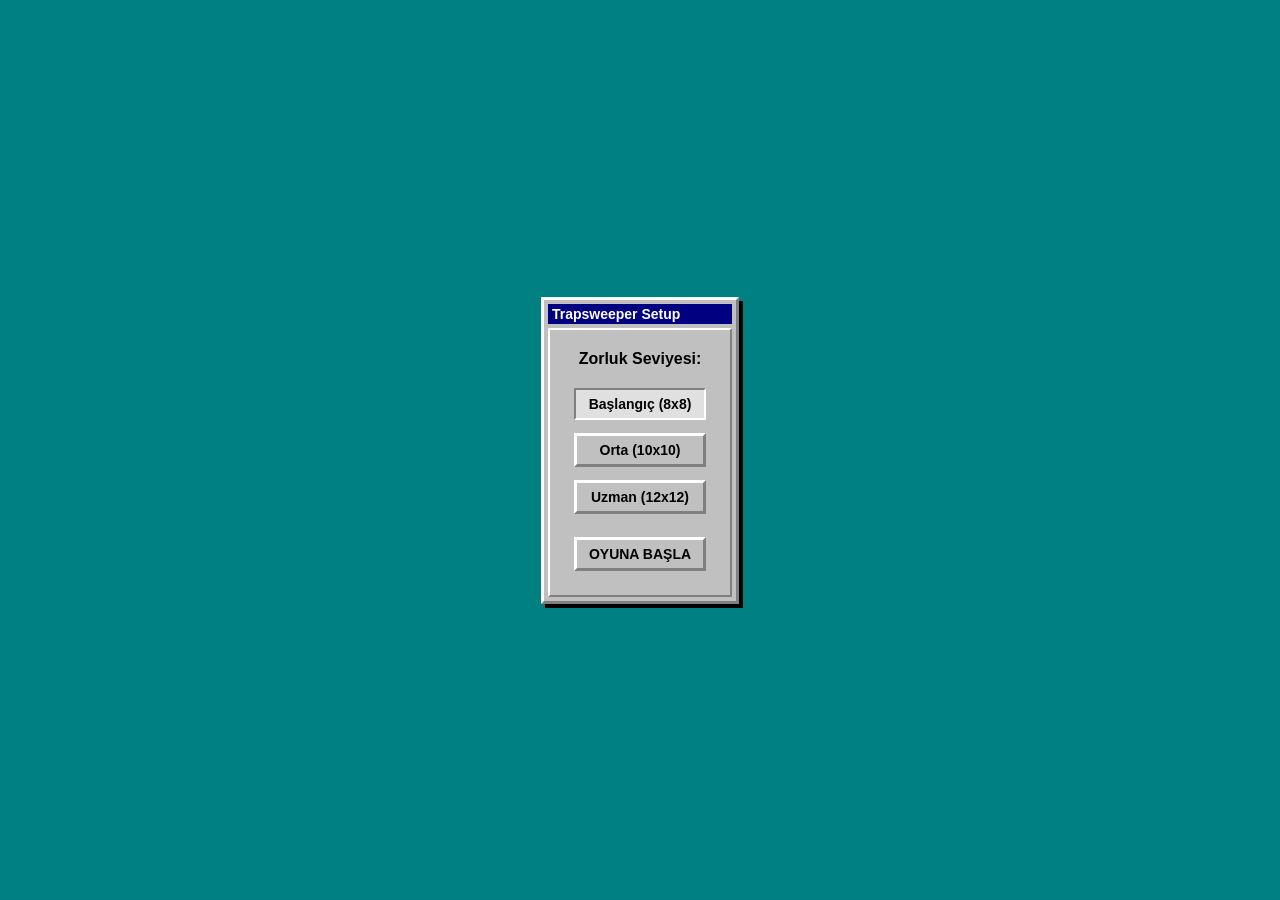
==== index.html @ 3a9c9535 "Update index.html" ====
<!DOCTYPE html>
<html lang="tr">
<head>
    <meta charset="UTF-8">
    <meta name="viewport" content="width=device-width, initial-scale=1.0, maximum-scale=1.0, user-scalable=no">
    <title>Win95 TrapSweeper: Final Balance</title>
    <style>
        :root {
            --win-gray: #c0c0c0;
            --win-dark: #808080;
            --win-darker: #404040;
            --win-light: #ffffff;
            --desktop-bg: #008080;
            --cell-size: 30px; 
        }

        * {
            box-sizing: border-box;
            user-select: none;
            -webkit-user-select: none;
            touch-action: manipulation;
        }

        body {
            margin: 0;
            padding: 0;
            background-color: var(--desktop-bg);
            height: 100vh;
            width: 100vw;
            display: flex;
            flex-direction: column;
            align-items: center;
            justify-content: center;
            overflow: hidden;
            font-family: 'Tahoma', sans-serif;
        }

        /* Sarsıntı Animasyonu */
        @keyframes shake-hard {
            0% { transform: translate(0, 0) rotate(0deg); }
            10% { transform: translate(-10px, -10px) rotate(-2deg); }
            20% { transform: translate(10px, 10px) rotate(2deg); }
            30% { transform: translate(-10px, 10px) rotate(0deg); }
            40% { transform: translate(10px, -10px) rotate(1deg); }
            50% { transform: translate(-5px, 5px) rotate(-1deg); }
            60% { transform: translate(5px, -5px) rotate(0deg); }
            70% { transform: translate(-2px, 2px) rotate(0deg); }
            80% { transform: translate(2px, -2px) rotate(0deg); }
            100% { transform: translate(0, 0) rotate(0deg); }
        }

        .shake-screen {
            animation: shake-hard 0.6s cubic-bezier(.36,.07,.19,.97) both;
            border: 5px solid red;
        }

        /* 3D Kenarlık Yardımcıları */
        .bevel-up {
            border-top: 3px solid var(--win-light);
            border-left: 3px solid var(--win-light);
            border-right: 3px solid var(--win-dark);
            border-bottom: 3px solid var(--win-dark);
            background-color: var(--win-gray);
        }

        .bevel-down {
            border-top: 2px solid var(--win-dark);
            border-left: 2px solid var(--win-dark);
            border-right: 2px solid var(--win-light);
            border-bottom: 2px solid var(--win-light);
            background-color: var(--win-gray);
        }

        .window-frame {
            display: flex;
            flex-direction: column;
            padding: 6px;
            background-color: var(--win-gray);
            box-shadow: 4px 4px 10px rgba(0,0,0,0.5);
            transition: filter 0.1s;
        }

        .header-panel {
            margin-bottom: 6px;
            padding: 6px;
            display: flex;
            justify-content: space-between;
            align-items: center;
        }

        .digital-display {
            background: #000;
            color: #ff0000;
            font-family: 'Courier New', monospace;
            font-size: 1.8rem;
            font-weight: bold;
            line-height: 1;
            padding: 2px 4px;
            border-top: 2px solid var(--win-dark);
            border-left: 2px solid var(--win-dark);
            border-right: 2px solid var(--win-light);
            border-bottom: 2px solid var(--win-light);
            min-width: 60px;
            text-align: center;
        }

        .face-btn {
            width: 42px;
            height: 42px;
            font-size: 26px;
            display: flex;
            align-items: center;
            justify-content: center;
            cursor: pointer;
            margin: 0 10px;
        }
        .face-btn:active {
            border-top: 2px solid var(--win-dark);
            border-left: 2px solid var(--win-dark);
            border-right: 2px solid var(--win-light);
            border-bottom: 2px solid var(--win-light);
        }

        .game-border {
            border-top: 4px solid var(--win-dark);
            border-left: 4px solid var(--win-dark);
            border-right: 4px solid var(--win-light);
            border-bottom: 4px solid var(--win-light);
        }

        #game-grid {
            display: grid;
            background-color: var(--win-dark);
        }

        .cell {
            width: var(--cell-size);
            height: var(--cell-size);
            background-color: var(--win-gray);
            font-weight: 900;
            display: flex;
            align-items: center;
            justify-content: center;
            cursor: pointer;
            border-top: 3px solid var(--win-light);
            border-left: 3px solid var(--win-light);
            border-right: 3px solid var(--win-dark);
            border-bottom: 3px solid var(--win-dark);
        }

        .cell.revealed, .cell:active:not(.revealed) {
            border: 1px solid #7b7b7b;
            border-top: none; 
            border-left: none;
            background-color: var(--win-gray);
        }
        
        .val-1 { color: #0000ff; }
        .val-2 { color: #008000; }
        .val-3 { color: #ff0000; }
        .val-4 { color: #000080; }
        .val-5 { color: #800000; }
        .val-6 { color: #008080; }
        .val-7 { color: #000000; }
        .val-8 { color: #808080; }

        .cell.has-mine-p1 { background-color: #ffffff; }
        .cell.has-mine-p1::after { content: "💣"; font-size: 70%; }
        .cell.flagged::after { content: "🚩"; color: red; font-size: 70%; }
        .cell.exploded { background-color: red !important; border: 1px solid #7b7b7b; }
        .cell.exploded::after { content: "💣"; font-size: 80%; color: black; }
        .cell.mine-reveal { background-color: var(--win-gray); border: 1px solid #7b7b7b; }
        .cell.mine-reveal::after { content: "💣"; font-size: 80%; color: black; }
        .cell.false-flag::after { content: "❌"; font-size: 80%; color: red; }

        .screen { display: none; width: 100%; height: 100%; flex-direction: column; align-items: center; justify-content: center; }
        .screen.active { display: flex; }

        .win-btn {
            font-family: 'Tahoma', sans-serif;
            font-weight: bold;
            font-size: 14px;
            color: #000;
            padding: 6px 12px;
            margin: 4px;
            cursor: pointer;
            min-width: 100px;
        }
        .win-btn:active, .win-btn.selected {
            border-top: 2px solid var(--win-dark);
            border-left: 2px solid var(--win-dark);
            border-right: 2px solid var(--win-light);
            border-bottom: 2px solid var(--win-light);
            background: #e0e0e0;
        }

        .dialog-box {
            background: var(--win-gray);
            padding: 4px;
            box-shadow: 4px 4px 0 #000;
        }
        .dialog-inner {
            border: 2px solid var(--win-light);
            border-right-color: var(--win-dark);
            border-bottom-color: var(--win-dark);
            padding: 20px;
            text-align: center;
        }

        .control-bar {
            margin-top: 8px;
            padding: 4px;
            display: flex;
            gap: 10px;
            width: 100%;
            justify-content: center;
        }
        
        #game-title {
            background: #000080;
            color: white;
            font-weight: bold;
            padding: 2px 4px;
            margin-bottom: 4px;
            font-size: 14px;
            display: flex;
            justify-content: space-between;
            align-items: center;
        }

        #mute-btn {
            background: none;
            border: none;
            color: white;
            cursor: pointer;
            font-size: 14px;
            font-family: inherit;
        }

    </style>
</head>
<body>

    <script>
        const SoundManager = {
            ctx: null,
            muted: false,
            init: function() {
                if (!this.ctx) {
                    this.ctx = new (window.AudioContext || window.webkitAudioContext)();
                }
                if (this.ctx.state === 'suspended') {
                    this.ctx.resume();
                }
            },
            toggleMute: function() {
                this.muted = !this.muted;
                return this.muted;
            },
            playTone: function(freq, type, duration, vol = 0.1) {
                if (this.muted || !this.ctx) return;
                const osc = this.ctx.createOscillator();
                const gain = this.ctx.createGain();
                osc.type = type;
                osc.frequency.setValueAtTime(freq, this.ctx.currentTime);
                gain.gain.setValueAtTime(vol, this.ctx.currentTime);
                gain.gain.exponentialRampToValueAtTime(0.01, this.ctx.currentTime + duration);
                osc.connect(gain);
                gain.connect(this.ctx.destination);
                osc.start();
                osc.stop(this.ctx.currentTime + duration);
            },
            playNoise: function(duration, vol = 0.5) {
                if (this.muted || !this.ctx) return;
                const bufferSize = this.ctx.sampleRate * duration;
                const buffer = this.ctx.createBuffer(1, bufferSize, this.ctx.sampleRate);
                const data = buffer.getChannelData(0);
                for (let i = 0; i < bufferSize; i++) {
                    data[i] = Math.random() * 2 - 1;
                }
                const noise = this.ctx.createBufferSource();
                noise.buffer = buffer;
                const gain = this.ctx.createGain();
                gain.gain.setValueAtTime(vol, this.ctx.currentTime);
                gain.gain.exponentialRampToValueAtTime(0.01, this.ctx.currentTime + duration);
                const filter = this.ctx.createBiquadFilter();
                filter.type = "lowpass";
                filter.frequency.value = 800;
                noise.connect(filter);
                filter.connect(gain);
                gain.connect(this.ctx.destination);
                noise.start();
            },
            sfxClick: function() { this.playTone(800, 'square', 0.05, 0.05); },
            sfxDig: function() { this.playTone(300, 'triangle', 0.1, 0.1); },
            sfxFlag: function() { this.playTone(150, 'square', 0.1, 0.1); },
            sfxSetMine: function() { this.playTone(100, 'sawtooth', 0.1, 0.1); },
            sfxExplode: function() { this.playNoise(0.8, 0.8); },
            sfxWin: function() {
                if(this.muted) return;
                const now = this.ctx.currentTime;
                [523.25, 659.25, 783.99, 1046.50].forEach((freq, i) => {
                    const osc = this.ctx.createOscillator();
                    const gain = this.ctx.createGain();
                    osc.type = 'square';
                    osc.frequency.value = freq;
                    gain.gain.value = 0.1;
                    gain.gain.exponentialRampToValueAtTime(0.01, now + i*0.15 + 0.3);
                    osc.connect(gain);
                    gain.connect(this.ctx.destination);
                    osc.start(now + i*0.15);
                    osc.stop(now + i*0.15 + 0.3);
                });
            }
        };
    </script>

    <div id="screen-setup" class="screen active">
        <div class="window-frame bevel-up dialog-box">
            <div id="game-title">Trapsweeper Setup</div>
            <div class="dialog-inner">
                <p style="margin-top:0; font-weight:bold;">Zorluk Seviyesi:</p>
                <div style="display:flex; flex-direction:column; gap:5px; margin-bottom:15px;">
                    <button class="win-btn bevel-up selected" onclick="selectSize(8)">Başlangıç (8x8)</button>
                    <button class="win-btn bevel-up" onclick="selectSize(10)">Orta (10x10)</button>
                    <button class="win-btn bevel-up" onclick="selectSize(12)">Uzman (12x12)</button>
                </div>
                <button class="win-btn bevel-up" style="font-weight:900;" onclick="startGame()">OYUNA BAŞLA</button>
            </div>
        </div>
    </div>

    <div id="screen-game" class="screen">
        <div class="window-frame bevel-up" style="padding-bottom: 2px; margin-bottom: 0;">
             <div id="game-title" style="margin-bottom: 0;">
                 <div style="display:flex; gap:10px;">
                     <span id="player-label">Minesweeper</span>
                     <button id="mute-btn" onclick="toggleAudio()">🔊</button>
                 </div>
                 <span>X</span>
             </div>
        </div>

        <div class="window-frame bevel-up" id="main-window">
            <div class="header-panel bevel-down">
                <div class="digital-display" id="mine-display">000</div>
                <div class="face-btn bevel-up" id="face-btn" onclick="resetGame()">🙂</div>
                <div class="digital-display" id="timer-display">000</div>
            </div>
            <div class="game-border">
                <div id="game-grid"></div>
            </div>
        </div>

        <div id="p1-controls" class="control-bar window-frame bevel-up" style="margin-top:10px;">
            <div style="text-align:center;">
                <div style="font-size:12px; margin-bottom:4px;">Mayınları Yerleştir: <span id="max-lbl"></span></div>
                <button class="win-btn bevel-up" onclick="finishSetting()">HAZIR >></button>
            </div>
        </div>

        <div id="p2-controls" class="control-bar window-frame bevel-up" style="margin-top:10px; display:none;">
            <button id="btn-dig" class="win-btn bevel-up selected" onclick="setMode('dig')" style="flex:1;">⛏️ KAZ</button>
            <button id="btn-flag" class="win-btn bevel-up" onclick="setMode('flag')" style="flex:1;">🚩 BAYRAK</button>
        </div>
    </div>

    <div id="screen-handover" class="screen">
        <div class="window-frame bevel-up dialog-box">
            <div id="game-title">Sıra Geçişi</div>
            <div class="dialog-inner">
                <h2 style="margin:0;">LÜTFEN BEKLEYİN</h2>
                <hr style="border:1px inset #fff; margin:15px 0;">
                <p>Cihazı 2. Oyuncuya Verin</p>
                <button class="win-btn bevel-up" style="margin-top:15px;" onclick="startSolving()">BEN HAZIRIM</button>
            </div>
        </div>
    </div>

    <script>
        // --- Değişkenler ---
        let gridSize = 8;
        let totalCells = 64;
        let maxMines = 0;
        let mines = [];
        let gridState = []; // 0:kapalı, 1:açık, 2:bayrak
        let gameActive = false;
        let isSettingPhase = true;
        let currentMode = 'dig';
        let revealedCount = 0;
        let timer = 0;
        let timerInterval;
        let isFirstClick = false; 

        // --- Ses Kontrol ---
        function toggleAudio() {
            const isMuted = SoundManager.toggleMute();
            document.getElementById('mute-btn').innerText = isMuted ? "🔇" : "🔊";
        }

        // --- Boyut Hesaplama ---
        function resizeGrid() {
            if (document.getElementById('screen-game').style.display !== 'flex') return;
            const headerHeight = 160; 
            const availableH = window.innerHeight - headerHeight;
            const availableW = window.innerWidth - 30; 
            let size = Math.min(availableH, availableW) / gridSize;
            size = Math.floor(size); 
            document.documentElement.style.setProperty('--cell-size', `${size}px`);
            const fontSize = Math.max(12, size * 0.6); 
            const cells = document.querySelectorAll('.cell');
            cells.forEach(c => c.style.fontSize = `${fontSize}px`);
        }

        window.addEventListener('resize', resizeGrid);

        // --- Ayarlar ---
        function selectSize(n) {
            SoundManager.init();
            SoundManager.sfxClick();
            gridSize = n;
            totalCells = n * n;
            document.querySelectorAll('#screen-setup .win-btn').forEach(b => b.classList.remove('selected'));
            event.target.classList.add('selected');
        }

        // --- Faz 1: Başlat ---
        function startGame() {
            SoundManager.init();
            SoundManager.sfxClick();
            isSettingPhase = true;
            mines = [];
            maxMines = Math.floor(totalCells * 0.20);
            
            switchScreen('screen-game');
            document.getElementById('player-label').innerText = "Oyuncu 1: Tuzak Kurma";
            document.getElementById('p1-controls').style.display = 'flex';
            document.getElementById('p2-controls').style.display = 'none';
            document.getElementById('face-btn').innerText = "🙂";
            document.getElementById('max-lbl').innerText = maxMines;
            document.body.classList.remove('shake-screen');

            updateCounter();
            createGrid(handleP1Click);
            resizeGrid(); 
        }

        function createGrid(clickHandler) {
            const grid = document.getElementById('game-grid');
            grid.innerHTML = '';
            grid.style.gridTemplateColumns = `repeat(${gridSize}, 1fr)`;
            
            for (let i = 0; i < totalCells; i++) {
                const cell = document.createElement('div');
                cell.classList.add('cell');
                cell.dataset.index = i;

                if (isSettingPhase && mines.includes(i)) {
                    cell.classList.add('has-mine-p1');
                }

                addMouseEffects(cell);
                cell.onclick = () => clickHandler(i, cell);
                cell.oncontextmenu = (e) => {
                    e.preventDefault();
                    if(!isSettingPhase) handleRightClick(i, cell);
                };
                grid.appendChild(cell);
            }
            resizeGrid();
        }

        function addMouseEffects(cell) {
            const setO = () => { if(gameActive && !isSettingPhase) document.getElementById('face-btn').innerText = "😮"; };
            const setSmile = () => { if(gameActive && !isSettingPhase) document.getElementById('face-btn').innerText = "🙂"; };
            cell.addEventListener('mousedown', setO);
            cell.addEventListener('touchstart', setO, {passive: true});
            cell.addEventListener('mouseup', setSmile);
            cell.addEventListener('touchend', setSmile);
        }

        // --- P1 Mantığı ---
        function handleP1Click(index, cell) {
            const idx = mines.indexOf(index);
            if (idx > -1) {
                mines.splice(idx, 1);
                cell.classList.remove('has-mine-p1');
                SoundManager.sfxClick();
            } else {
                if (mines.length < maxMines) {
                    mines.push(index);
                    cell.classList.add('has-mine-p1');
                    SoundManager.sfxSetMine();
                }
            }
            updateCounter();
        }

        function finishSetting() {
            SoundManager.sfxClick();
            if (mines.length < 3) {
                alert("En az 3 mayın koymalısın!");
                return;
            }
            switchScreen('screen-handover');
        }

        // --- Faz 2: Çözme Başlangıcı ---
        function startSolving() {
            SoundManager.sfxClick();
            isSettingPhase = false;
            gameActive = true;
            gridState = new Array(totalCells).fill(0);
            revealedCount = 0;
            currentMode = 'dig';
            isFirstClick = true; // İLK TIKLAMA HAKKI
            document.body.classList.remove('shake-screen');

            timer = 0;
            clearInterval(timerInterval);
            timerInterval = setInterval(() => {
                timer++;
                if(timer<999) document.getElementById('timer-display').innerText = timer.toString().padStart(3,'0');
            }, 1000);

            switchScreen('screen-game');
            document.getElementById('player-label').innerText = "Oyuncu 2: Çözücü";
            document.getElementById('p1-controls').style.display = 'none';
            document.getElementById('p2-controls').style.display = 'flex';
            document.getElementById('face-btn').innerText = "🙂";

            updateCounter();
            createGrid(handleP2Click);
        }

        // --- P2 Mantığı ---
        function handleP2Click(index, cell) {
            if (!gameActive || gridState[index] === 1) return;

            if (currentMode === 'flag') {
                toggleFlag(index, cell);
            } else {
                if (gridState[index] === 2) return; 
                
                // --- İLK TIKLAMA GÜVENLİĞİ VE AÇILIŞ GARANTİSİ ---
                if (isFirstClick) {
                    ensureSafeStart(index);
                    isFirstClick = false;
                }

                if (mines.includes(index)) {
                    gameOver(false, index);
                } else {
                    SoundManager.sfxDig();
                    reveal(index);
                }
            }
        }

        // DENGELİ GÜVENLİ BAŞLANGIÇ:
        // Sadece Tıklanan hücreyi + (Yukarı, Aşağı, Sağ, Sol) hücrelerini temizler.
        // Çaprazları (Köşeleri) TEMİZLEMEZ.
        // Bu sayede yaklaşık 5 karelik güvenli alan oluşur (9 değil).
        function ensureSafeStart(startIndex) {
            const r = Math.floor(startIndex / gridSize);
            const c = startIndex % gridSize;
            
            // Güvenli bölgeye kendisi ve sadece dikey/yatay komşuları ekle (Artı şekli)
            let safeZone = [startIndex];
            const directions = [
                {dr: -1, dc: 0}, {dr: 1, dc: 0}, 
                {dr: 0, dc: -1}, {dr: 0, dc: 1}
            ];

            directions.forEach(d => {
                const nr = r + d.dr;
                const nc = c + d.dc;
                if(nr >= 0 && nr < gridSize && nc >= 0 && nc < gridSize) {
                    safeZone.push(nr * gridSize + nc);
                }
            });

            // Yasaklı bölgedeki mayınları bul ve taşı
            let minesToRelocate = [];
            safeZone.forEach(idx => {
                const minePos = mines.indexOf(idx);
                if (minePos > -1) {
                    mines.splice(minePos, 1);
                    minesToRelocate.push(idx);
                }
            });

            // Mayınları güvenli olmayan başka yerlere taşı
            while (minesToRelocate.length > 0) {
                let newIndex = Math.floor(Math.random() * totalCells);
                // Yeni yer mayınlı değilse VE yasaklı bölgede değilse
                if (!mines.includes(newIndex) && !safeZone.includes(newIndex)) {
                    mines.push(newIndex);
                    minesToRelocate.pop();
                }
            }
        }

        function handleRightClick(index, cell) {
            if (!gameActive || gridState[index] === 1) return;
            toggleFlag(index, cell);
        }

        function toggleFlag(index, cell) {
            SoundManager.sfxFlag();
            if (gridState[index] === 0) {
                gridState[index] = 2;
                cell.classList.add('flagged');
            } else if (gridState[index] === 2) {
                gridState[index] = 0;
                cell.classList.remove('flagged');
            }
            updateCounter();
        }

        function setMode(mode) {
            SoundManager.sfxClick();
            currentMode = mode;
            document.getElementById('btn-dig').classList.toggle('selected', mode === 'dig');
            document.getElementById('btn-flag').classList.toggle('selected', mode === 'flag');
        }

        function reveal(index) {
            const cell = document.querySelector(`.cell[data-index='${index}']`);
            if (!cell || gridState[index] !== 0) return;

            gridState[index] = 1;
            revealedCount++;
            cell.classList.add('revealed');
            cell.classList.remove('flagged');

            const count = countMines(index);
            if (count > 0) {
                cell.innerText = count;
                cell.classList.add(`val-${count}`);
            } else {
                getNeighbors(index).forEach(n => reveal(n));
            }

            if (revealedCount === totalCells - mines.length) {
                gameOver(true);
            }
        }

        function countMines(index) {
            return getNeighbors(index).filter(n => mines.includes(n)).length;
        }

        function getNeighbors(index) {
            const r = Math.floor(index / gridSize);
            const c = index % gridSize;
            const neighbors = [];
            for(let dr=-1; dr<=1; dr++){
                for(let dc=-1; dc<=1; dc++){
                    if(dr===0 && dc===0) continue;
                    const nr=r+dr, nc=c+dc;
                    if(nr>=0 && nr<gridSize && nc>=0 && nc<gridSize) neighbors.push(nr*gridSize+nc);
                }
            }
            return neighbors;
        }

        // --- Oyun Sonu ---
        function gameOver(win, explodedIndex) {
            gameActive = false;
            clearInterval(timerInterval);

            if (win) {
                SoundManager.sfxWin();
                document.getElementById('face-btn').innerText = "😎";
                mines.forEach(m => {
                    const c = document.querySelector(`.cell[data-index='${m}']`);
                    if(c && !c.classList.contains('flagged')) c.classList.add('flagged');
                });
                setTimeout(() => alert("TEBRİKLER! KAZANDINIZ!"), 100);
            } else {
                SoundManager.sfxExplode();
                document.body.classList.add('shake-screen');
                document.getElementById('face-btn').innerText = "😵";
                
                mines.forEach(m => {
                    const c = document.querySelector(`.cell[data-index='${m}']`);
                    if(!c) return;

                    if (m === explodedIndex) {
                        c.classList.add('exploded');
                    } else if (!c.classList.contains('flagged')) {
                        c.classList.add('mine-reveal');
                    }
                });

                gridState.forEach((s, i) => {
                    if (s === 2 && !mines.includes(i)) {
                        const c = document.querySelector(`.cell[data-index='${i}']`);
                        c.classList.add('false-flag');
                        c.classList.remove('flagged');
                    }
                });
            }
        }

        function updateCounter() {
            let val = isSettingPhase ? (maxMines - mines.length) : (mines.length - gridState.filter(s=>s===2).length);
            document.getElementById('mine-display').innerText = Math.max(0, val).toString().padStart(3,'0');
        }

        function resetGame() {
            SoundManager.sfxClick();
            clearInterval(timerInterval);
            switchScreen('screen-setup');
            document.getElementById('timer-display').innerText = "000";
            document.getElementById('face-btn').innerText = "🙂";
            document.body.classList.remove('shake-screen');
        }

        function switchScreen(id) {
            document.querySelectorAll('.screen').forEach(s => s.classList.remove('active'));
            document.getElementById(id).classList.add('active');
        }
    </script>
</body>
</html>
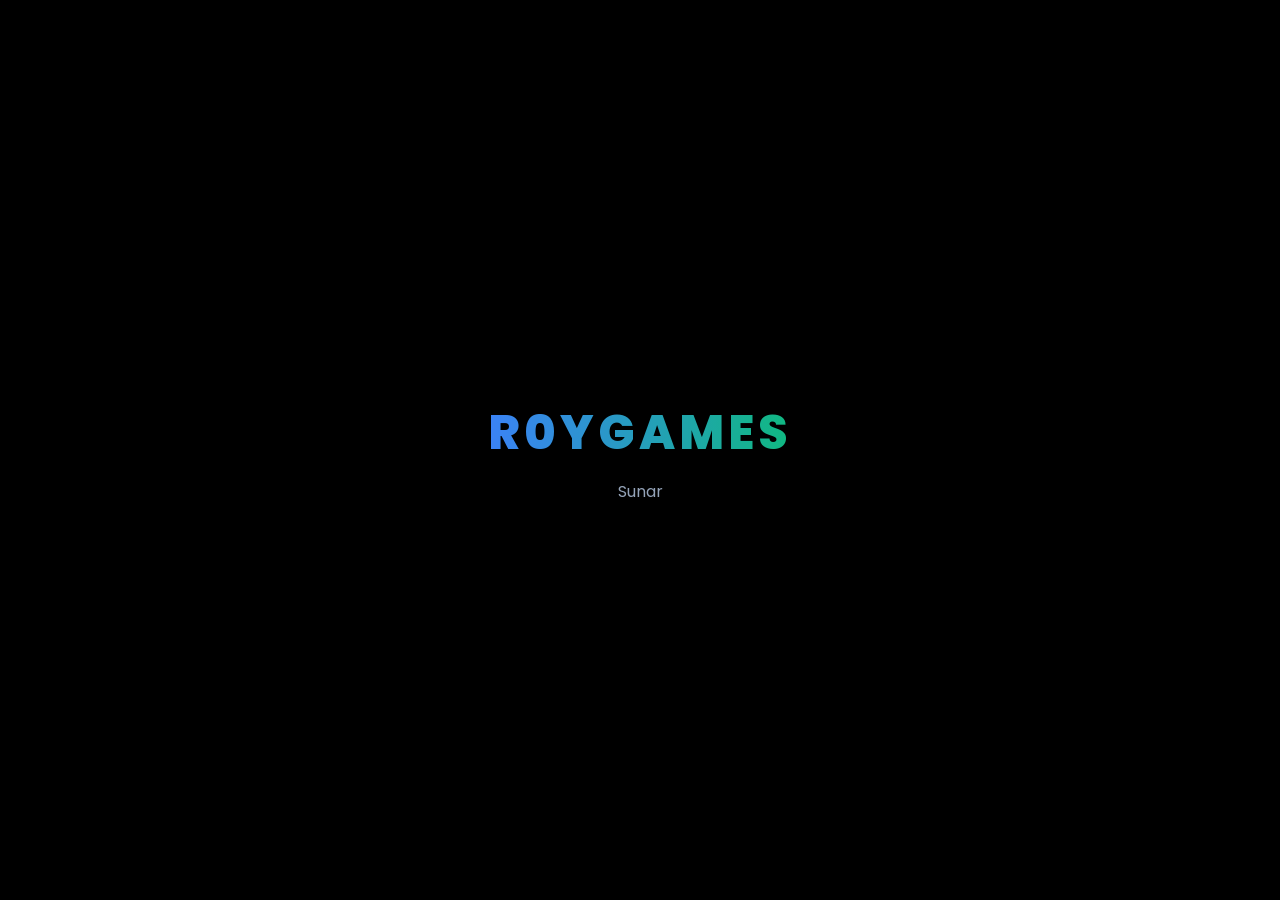
==== commit b16ada2d: "Create index.html" ====
--- a/index.html
+++ b/index.html
@@ -3,15 +3,21 @@
 <head>
     <meta charset="UTF-8">
     <meta name="viewport" content="width=device-width, initial-scale=1.0, maximum-scale=1.0, user-scalable=no">
-    <title>Win95 TrapSweeper: Final Balance</title>
+    <title>Modern Minesweeper by R0YGAMES</title>
     <style>
+        @import url('https://fonts.googleapis.com/css2?family=Poppins:wght@400;600;800&display=swap');
+
         :root {
-            --win-gray: #c0c0c0;
-            --win-dark: #808080;
-            --win-darker: #404040;
-            --win-light: #ffffff;
-            --desktop-bg: #008080;
-            --cell-size: 30px; 
+            --bg-color: #0f172a;
+            --surface-color: #1e293b;
+            --primary-color: #3b82f6;
+            --accent-color: #10b981;
+            --danger-color: #ef4444;
+            --text-main: #f8fafc;
+            --text-muted: #94a3b8;
+            --cell-bg: #334155;
+            --cell-revealed: #1e293b;
+            --cell-size: 40px;
         }
 
         * {
@@ -19,12 +25,15 @@
             user-select: none;
             -webkit-user-select: none;
             touch-action: manipulation;
-        }
-
-        body {
+            font-family: 'Poppins', sans-serif;
             margin: 0;
             padding: 0;
-            background-color: var(--desktop-bg);
+            -webkit-tap-highlight-color: transparent;
+        }
+
+        body {
+            background-color: var(--bg-color);
+            color: var(--text-main);
             height: 100vh;
             width: 100vw;
             display: flex;
@@ -32,233 +41,266 @@
             align-items: center;
             justify-content: center;
             overflow: hidden;
-            font-family: 'Tahoma', sans-serif;
-        }
-
-        /* Sarsıntı Animasyonu */
-        @keyframes shake-hard {
-            0% { transform: translate(0, 0) rotate(0deg); }
-            10% { transform: translate(-10px, -10px) rotate(-2deg); }
-            20% { transform: translate(10px, 10px) rotate(2deg); }
-            30% { transform: translate(-10px, 10px) rotate(0deg); }
-            40% { transform: translate(10px, -10px) rotate(1deg); }
-            50% { transform: translate(-5px, 5px) rotate(-1deg); }
-            60% { transform: translate(5px, -5px) rotate(0deg); }
-            70% { transform: translate(-2px, 2px) rotate(0deg); }
-            80% { transform: translate(2px, -2px) rotate(0deg); }
-            100% { transform: translate(0, 0) rotate(0deg); }
-        }
-
-        .shake-screen {
-            animation: shake-hard 0.6s cubic-bezier(.36,.07,.19,.97) both;
-            border: 5px solid red;
-        }
-
-        /* 3D Kenarlık Yardımcıları */
-        .bevel-up {
-            border-top: 3px solid var(--win-light);
-            border-left: 3px solid var(--win-light);
-            border-right: 3px solid var(--win-dark);
-            border-bottom: 3px solid var(--win-dark);
-            background-color: var(--win-gray);
-        }
-
-        .bevel-down {
-            border-top: 2px solid var(--win-dark);
-            border-left: 2px solid var(--win-dark);
-            border-right: 2px solid var(--win-light);
-            border-bottom: 2px solid var(--win-light);
-            background-color: var(--win-gray);
-        }
-
-        .window-frame {
+            touch-action: none;
+        }
+
+        /* --- SPLASH SCREEN --- */
+        #splash-screen {
+            position: fixed;
+            top: 0; left: 0; width: 100%; height: 100%;
+            background: #000;
             display: flex;
             flex-direction: column;
-            padding: 6px;
-            background-color: var(--win-gray);
-            box-shadow: 4px 4px 10px rgba(0,0,0,0.5);
-            transition: filter 0.1s;
-        }
-
-        .header-panel {
-            margin-bottom: 6px;
-            padding: 6px;
+            align-items: center;
+            justify-content: center;
+            z-index: 9999;
+            transition: opacity 1s ease-out;
+        }
+        
+        #splash-screen h1 {
+            font-size: 3rem;
+            font-weight: 800;
+            background: linear-gradient(90deg, #3b82f6, #10b981);
+            -webkit-background-clip: text;
+            -webkit-text-fill-color: transparent;
+            letter-spacing: 4px;
+            animation: pulse 2s infinite;
+        }
+
+        @keyframes pulse {
+            0% { transform: scale(1); }
+            50% { transform: scale(1.05); }
+            100% { transform: scale(1); }
+        }
+
+        /* --- SCREENS --- */
+        .screen {
+            display: none;
+            width: 100%;
+            height: 100%;
+            flex-direction: column;
+            align-items: center;
+            justify-content: center;
+            padding: 20px;
+        }
+        .screen.active {
+            display: flex;
+        }
+
+        /* --- MENU --- */
+        .menu-container {
+            background: var(--surface-color);
+            padding: 30px;
+            border-radius: 20px;
+            box-shadow: 0 10px 30px rgba(0,0,0,0.5);
+            text-align: center;
+            width: 90%;
+            max-width: 400px;
+        }
+        .menu-container h2 {
+            margin-bottom: 20px;
+            font-size: 1.5rem;
+        }
+        .btn {
+            background: var(--cell-bg);
+            color: var(--text-main);
+            border: 2px solid transparent;
+            padding: 12px 20px;
+            border-radius: 12px;
+            font-size: 1rem;
+            font-weight: 600;
+            width: 100%;
+            margin-bottom: 10px;
+            cursor: pointer;
+            transition: all 0.2s;
+        }
+        .btn:active {
+            transform: scale(0.96);
+        }
+        .btn.selected {
+            border-color: var(--primary-color);
+            background: rgba(59, 130, 246, 0.2);
+        }
+        .btn-primary {
+            background: var(--primary-color);
+            margin-top: 15px;
+            border: none;
+        }
+
+        /* --- GAME UI --- */
+        .game-header {
             display: flex;
             justify-content: space-between;
             align-items: center;
-        }
-
-        .digital-display {
-            background: #000;
-            color: #ff0000;
-            font-family: 'Courier New', monospace;
-            font-size: 1.8rem;
-            font-weight: bold;
-            line-height: 1;
-            padding: 2px 4px;
-            border-top: 2px solid var(--win-dark);
-            border-left: 2px solid var(--win-dark);
-            border-right: 2px solid var(--win-light);
-            border-bottom: 2px solid var(--win-light);
-            min-width: 60px;
-            text-align: center;
+            width: 100%;
+            max-width: 500px;
+            background: var(--surface-color);
+            padding: 15px 20px;
+            border-radius: 16px;
+            margin-bottom: 15px;
+            box-shadow: 0 4px 15px rgba(0,0,0,0.3);
+        }
+        
+        .stat-box {
+            display: flex;
+            align-items: center;
+            gap: 8px;
+            font-size: 1.2rem;
+            font-weight: 600;
+            background: rgba(0,0,0,0.3);
+            padding: 5px 12px;
+            border-radius: 8px;
         }
 
         .face-btn {
-            width: 42px;
-            height: 42px;
-            font-size: 26px;
-            display: flex;
-            align-items: center;
-            justify-content: center;
+            font-size: 2rem;
             cursor: pointer;
-            margin: 0 10px;
-        }
-        .face-btn:active {
-            border-top: 2px solid var(--win-dark);
-            border-left: 2px solid var(--win-dark);
-            border-right: 2px solid var(--win-light);
-            border-bottom: 2px solid var(--win-light);
-        }
-
-        .game-border {
-            border-top: 4px solid var(--win-dark);
-            border-left: 4px solid var(--win-dark);
-            border-right: 4px solid var(--win-light);
-            border-bottom: 4px solid var(--win-light);
-        }
-
-        #game-grid {
+            transition: transform 0.1s;
+        }
+        .face-btn:active { transform: scale(0.9); }
+
+        #game-board {
+            background: var(--surface-color);
+            padding: 10px;
+            border-radius: 12px;
+            box-shadow: 0 8px 25px rgba(0,0,0,0.5);
             display: grid;
-            background-color: var(--win-dark);
+            gap: 2px;
+            position: relative;
         }
 
         .cell {
             width: var(--cell-size);
             height: var(--cell-size);
-            background-color: var(--win-gray);
-            font-weight: 900;
+            background-color: var(--cell-bg);
+            border-radius: 4px;
             display: flex;
             align-items: center;
             justify-content: center;
+            font-weight: 800;
+            font-size: 1.2rem;
             cursor: pointer;
-            border-top: 3px solid var(--win-light);
-            border-left: 3px solid var(--win-light);
-            border-right: 3px solid var(--win-dark);
-            border-bottom: 3px solid var(--win-dark);
-        }
-
-        .cell.revealed, .cell:active:not(.revealed) {
-            border: 1px solid #7b7b7b;
-            border-top: none; 
-            border-left: none;
-            background-color: var(--win-gray);
+            transition: background-color 0.2s, transform 0.1s;
         }
         
-        .val-1 { color: #0000ff; }
-        .val-2 { color: #008000; }
-        .val-3 { color: #ff0000; }
-        .val-4 { color: #000080; }
-        .val-5 { color: #800000; }
-        .val-6 { color: #008080; }
-        .val-7 { color: #000000; }
-        .val-8 { color: #808080; }
-
-        .cell.has-mine-p1 { background-color: #ffffff; }
-        .cell.has-mine-p1::after { content: "💣"; font-size: 70%; }
-        .cell.flagged::after { content: "🚩"; color: red; font-size: 70%; }
-        .cell.exploded { background-color: red !important; border: 1px solid #7b7b7b; }
-        .cell.exploded::after { content: "💣"; font-size: 80%; color: black; }
-        .cell.mine-reveal { background-color: var(--win-gray); border: 1px solid #7b7b7b; }
-        .cell.mine-reveal::after { content: "💣"; font-size: 80%; color: black; }
-        .cell.false-flag::after { content: "❌"; font-size: 80%; color: red; }
-
-        .screen { display: none; width: 100%; height: 100%; flex-direction: column; align-items: center; justify-content: center; }
-        .screen.active { display: flex; }
-
-        .win-btn {
-            font-family: 'Tahoma', sans-serif;
+        .cell:active:not(.revealed) {
+            transform: scale(0.9);
+            background-color: #475569;
+        }
+
+        .cell.revealed {
+            background-color: var(--cell-revealed);
+            box-shadow: inset 0 2px 5px rgba(0,0,0,0.3);
+        }
+
+        .cell.flagged::after { content: "🚩"; font-size: 1.2rem; }
+        .cell.exploded { background-color: var(--danger-color) !important; animation: explode 0.3s forwards; }
+        .cell.mine-reveal::after { content: "💣"; font-size: 1.2rem; }
+        .cell.false-flag::after { content: "❌"; font-size: 1.2rem; }
+
+        @keyframes explode {
+            0% { transform: scale(1); }
+            50% { transform: scale(1.3); background-color: #fff; }
+            100% { transform: scale(1); background-color: var(--danger-color); }
+        }
+
+        /* Number Colors */
+        .val-1 { color: #3b82f6; }
+        .val-2 { color: #10b981; }
+        .val-3 { color: #ef4444; }
+        .val-4 { color: #8b5cf6; }
+        .val-5 { color: #f59e0b; }
+        .val-6 { color: #06b6d4; }
+        .val-7 { color: #f43f5e; }
+        .val-8 { color: #a8a29e; }
+
+        /* --- CONTROL BAR --- */
+        .control-bar {
+            display: flex;
+            gap: 10px;
+            margin-top: 20px;
+            width: 100%;
+            max-width: 500px;
+        }
+        
+        .tool-btn {
+            flex: 1;
+            background: var(--surface-color);
+            color: var(--text-main);
+            border: 2px solid transparent;
+            padding: 12px;
+            border-radius: 12px;
+            display: flex;
+            flex-direction: column;
+            align-items: center;
+            gap: 5px;
+            font-size: 0.8rem;
+            font-weight: 600;
+            transition: all 0.2s;
+        }
+        .tool-btn.active-tool {
+            border-color: var(--primary-color);
+            background: rgba(59, 130, 246, 0.15);
+        }
+        .tool-btn .icon { font-size: 1.5rem; }
+        .tool-badge {
+            background: var(--primary-color);
+            color: #fff;
+            font-size: 0.7rem;
+            padding: 2px 6px;
+            border-radius: 10px;
+            margin-top: 2px;
+        }
+
+        /* Radar Overlay */
+        .radar-scan {
+            position: absolute;
+            background: rgba(16, 185, 129, 0.4);
+            border: 2px solid var(--accent-color);
+            border-radius: 8px;
+            pointer-events: none;
+            display: flex;
+            align-items: center;
+            justify-content: center;
+            font-size: 2rem;
             font-weight: bold;
-            font-size: 14px;
-            color: #000;
-            padding: 6px 12px;
-            margin: 4px;
-            cursor: pointer;
-            min-width: 100px;
-        }
-        .win-btn:active, .win-btn.selected {
-            border-top: 2px solid var(--win-dark);
-            border-left: 2px solid var(--win-dark);
-            border-right: 2px solid var(--win-light);
-            border-bottom: 2px solid var(--win-light);
-            background: #e0e0e0;
-        }
-
-        .dialog-box {
-            background: var(--win-gray);
-            padding: 4px;
-            box-shadow: 4px 4px 0 #000;
-        }
-        .dialog-inner {
-            border: 2px solid var(--win-light);
-            border-right-color: var(--win-dark);
-            border-bottom-color: var(--win-dark);
-            padding: 20px;
-            text-align: center;
-        }
-
-        .control-bar {
-            margin-top: 8px;
-            padding: 4px;
-            display: flex;
-            gap: 10px;
-            width: 100%;
-            justify-content: center;
-        }
-        
-        #game-title {
-            background: #000080;
-            color: white;
-            font-weight: bold;
-            padding: 2px 4px;
-            margin-bottom: 4px;
-            font-size: 14px;
-            display: flex;
-            justify-content: space-between;
-            align-items: center;
-        }
-
-        #mute-btn {
-            background: none;
-            border: none;
-            color: white;
-            cursor: pointer;
-            font-size: 14px;
-            font-family: inherit;
+            color: #fff;
+            text-shadow: 0 2px 5px #000;
+            z-index: 10;
+            animation: radarPulse 1s ease-out forwards;
+        }
+
+        @keyframes radarPulse {
+            0% { opacity: 0; transform: scale(0.8); }
+            20% { opacity: 1; transform: scale(1.05); }
+            80% { opacity: 1; transform: scale(1); }
+            100% { opacity: 0; transform: scale(1); }
+        }
+
+        .screen-shake {
+            animation: shake 0.4s cubic-bezier(.36,.07,.19,.97) both;
+        }
+        @keyframes shake {
+            10%, 90% { transform: translate3d(-2px, 0, 0); }
+            20%, 80% { transform: translate3d(4px, 0, 0); }
+            30%, 50%, 70% { transform: translate3d(-6px, 0, 0); }
+            40%, 60% { transform: translate3d(6px, 0, 0); }
         }
 
     </style>
 </head>
 <body>
 
+    <!-- AUDIO SYSTEM -->
     <script>
-        const SoundManager = {
+        const AudioSys = {
             ctx: null,
-            muted: false,
             init: function() {
-                if (!this.ctx) {
-                    this.ctx = new (window.AudioContext || window.webkitAudioContext)();
-                }
-                if (this.ctx.state === 'suspended') {
-                    this.ctx.resume();
-                }
-            },
-            toggleMute: function() {
-                this.muted = !this.muted;
-                return this.muted;
+                if (!this.ctx) this.ctx = new (window.AudioContext || window.webkitAudioContext)();
+                if (this.ctx.state === 'suspended') this.ctx.resume();
             },
             playTone: function(freq, type, duration, vol = 0.1) {
-                if (this.muted || !this.ctx) return;
+                if (!this.ctx) return;
                 const osc = this.ctx.createOscillator();
                 const gain = this.ctx.createGain();
                 osc.type = type;
@@ -271,429 +313,419 @@
                 osc.stop(this.ctx.currentTime + duration);
             },
             playNoise: function(duration, vol = 0.5) {
-                if (this.muted || !this.ctx) return;
+                if (!this.ctx) return;
                 const bufferSize = this.ctx.sampleRate * duration;
                 const buffer = this.ctx.createBuffer(1, bufferSize, this.ctx.sampleRate);
                 const data = buffer.getChannelData(0);
-                for (let i = 0; i < bufferSize; i++) {
-                    data[i] = Math.random() * 2 - 1;
-                }
+                for (let i = 0; i < bufferSize; i++) data[i] = Math.random() * 2 - 1;
                 const noise = this.ctx.createBufferSource();
                 noise.buffer = buffer;
                 const gain = this.ctx.createGain();
                 gain.gain.setValueAtTime(vol, this.ctx.currentTime);
                 gain.gain.exponentialRampToValueAtTime(0.01, this.ctx.currentTime + duration);
-                const filter = this.ctx.createBiquadFilter();
-                filter.type = "lowpass";
-                filter.frequency.value = 800;
-                noise.connect(filter);
-                filter.connect(gain);
+                noise.connect(gain);
                 gain.connect(this.ctx.destination);
                 noise.start();
             },
-            sfxClick: function() { this.playTone(800, 'square', 0.05, 0.05); },
-            sfxDig: function() { this.playTone(300, 'triangle', 0.1, 0.1); },
-            sfxFlag: function() { this.playTone(150, 'square', 0.1, 0.1); },
-            sfxSetMine: function() { this.playTone(100, 'sawtooth', 0.1, 0.1); },
-            sfxExplode: function() { this.playNoise(0.8, 0.8); },
-            sfxWin: function() {
-                if(this.muted) return;
-                const now = this.ctx.currentTime;
+            sfxClick: () => AudioSys.playTone(600, 'sine', 0.05, 0.05),
+            sfxDig: () => AudioSys.playTone(300, 'triangle', 0.1, 0.05),
+            sfxFlag: () => AudioSys.playTone(800, 'square', 0.1, 0.05),
+            sfxExplode: () => AudioSys.playNoise(0.6, 0.8),
+            sfxRadar: () => AudioSys.playTone(1200, 'sine', 0.4, 0.1),
+            sfxDetectorPing: () => AudioSys.playTone(2000, 'square', 0.05, 0.05),
+            sfxWin: () => {
+                const now = AudioSys.ctx.currentTime;
                 [523.25, 659.25, 783.99, 1046.50].forEach((freq, i) => {
-                    const osc = this.ctx.createOscillator();
-                    const gain = this.ctx.createGain();
-                    osc.type = 'square';
-                    osc.frequency.value = freq;
-                    gain.gain.value = 0.1;
-                    gain.gain.exponentialRampToValueAtTime(0.01, now + i*0.15 + 0.3);
-                    osc.connect(gain);
-                    gain.connect(this.ctx.destination);
-                    osc.start(now + i*0.15);
-                    osc.stop(now + i*0.15 + 0.3);
+                    setTimeout(() => AudioSys.playTone(freq, 'square', 0.2, 0.1), i * 150);
                 });
             }
         };
     </script>
 
-    <div id="screen-setup" class="screen active">
-        <div class="window-frame bevel-up dialog-box">
-            <div id="game-title">Trapsweeper Setup</div>
-            <div class="dialog-inner">
-                <p style="margin-top:0; font-weight:bold;">Zorluk Seviyesi:</p>
-                <div style="display:flex; flex-direction:column; gap:5px; margin-bottom:15px;">
-                    <button class="win-btn bevel-up selected" onclick="selectSize(8)">Başlangıç (8x8)</button>
-                    <button class="win-btn bevel-up" onclick="selectSize(10)">Orta (10x10)</button>
-                    <button class="win-btn bevel-up" onclick="selectSize(12)">Uzman (12x12)</button>
-                </div>
-                <button class="win-btn bevel-up" style="font-weight:900;" onclick="startGame()">OYUNA BAŞLA</button>
-            </div>
+    <!-- INTRO SPLASH -->
+    <div id="splash-screen">
+        <h1>R0YGAMES</h1>
+        <p style="color: var(--text-muted); margin-top:10px;">Sunar</p>
+    </div>
+
+    <!-- MENU -->
+    <div id="screen-menu" class="screen">
+        <div class="menu-container">
+            <h2>Zorluk Seçimi</h2>
+            <button class="btn selected" onclick="selectDiff(8, 10, this)">Başlangıç (8x8)</button>
+            <button class="btn" onclick="selectDiff(10, 20, this)">Orta (10x10)</button>
+            <button class="btn" onclick="selectDiff(12, 30, this)">Uzman (12x12)</button>
+            
+            <button class="btn btn-primary" onclick="startGame()">OYNA</button>
         </div>
     </div>
 
+    <!-- GAME -->
     <div id="screen-game" class="screen">
-        <div class="window-frame bevel-up" style="padding-bottom: 2px; margin-bottom: 0;">
-             <div id="game-title" style="margin-bottom: 0;">
-                 <div style="display:flex; gap:10px;">
-                     <span id="player-label">Minesweeper</span>
-                     <button id="mute-btn" onclick="toggleAudio()">🔊</button>
-                 </div>
-                 <span>X</span>
-             </div>
+        <div class="game-header">
+            <div class="stat-box">💣 <span id="mine-count">00</span></div>
+            <div class="face-btn" id="face-btn" onclick="resetToMenu()">🙂</div>
+            <div class="stat-box">⏱️ <span id="timer-display">000</span></div>
         </div>
 
-        <div class="window-frame bevel-up" id="main-window">
-            <div class="header-panel bevel-down">
-                <div class="digital-display" id="mine-display">000</div>
-                <div class="face-btn bevel-up" id="face-btn" onclick="resetGame()">🙂</div>
-                <div class="digital-display" id="timer-display">000</div>
-            </div>
-            <div class="game-border">
-                <div id="game-grid"></div>
-            </div>
-        </div>
-
-        <div id="p1-controls" class="control-bar window-frame bevel-up" style="margin-top:10px;">
-            <div style="text-align:center;">
-                <div style="font-size:12px; margin-bottom:4px;">Mayınları Yerleştir: <span id="max-lbl"></span></div>
-                <button class="win-btn bevel-up" onclick="finishSetting()">HAZIR >></button>
-            </div>
-        </div>
-
-        <div id="p2-controls" class="control-bar window-frame bevel-up" style="margin-top:10px; display:none;">
-            <button id="btn-dig" class="win-btn bevel-up selected" onclick="setMode('dig')" style="flex:1;">⛏️ KAZ</button>
-            <button id="btn-flag" class="win-btn bevel-up" onclick="setMode('flag')" style="flex:1;">🚩 BAYRAK</button>
+        <div id="game-board"></div>
+
+        <div class="control-bar">
+            <button id="tool-dig" class="tool-btn active-tool" onclick="setTool('dig')">
+                <span class="icon">⛏️</span>
+                <span>Kaz</span>
+            </button>
+            <button id="tool-flag" class="tool-btn" onclick="setTool('flag')">
+                <span class="icon">🚩</span>
+                <span>Bayrak</span>
+            </button>
+            <button id="tool-radar" class="tool-btn" onclick="useRadar()">
+                <span class="icon">👁️</span>
+                <span>Radar</span>
+                <span class="tool-badge" id="radar-badge">2 Kaldı</span>
+            </button>
+            <button id="tool-detector" class="tool-btn" onclick="useDetector()">
+                <span class="icon">🎧</span>
+                <span>Dedektör</span>
+                <span class="tool-badge" id="detector-badge">1 Kaldı</span>
+            </button>
         </div>
     </div>
 
-    <div id="screen-handover" class="screen">
-        <div class="window-frame bevel-up dialog-box">
-            <div id="game-title">Sıra Geçişi</div>
-            <div class="dialog-inner">
-                <h2 style="margin:0;">LÜTFEN BEKLEYİN</h2>
-                <hr style="border:1px inset #fff; margin:15px 0;">
-                <p>Cihazı 2. Oyuncuya Verin</p>
-                <button class="win-btn bevel-up" style="margin-top:15px;" onclick="startSolving()">BEN HAZIRIM</button>
-            </div>
-        </div>
-    </div>
-
     <script>
-        // --- Değişkenler ---
-        let gridSize = 8;
-        let totalCells = 64;
-        let maxMines = 0;
-        let mines = [];
-        let gridState = []; // 0:kapalı, 1:açık, 2:bayrak
-        let gameActive = false;
-        let isSettingPhase = true;
-        let currentMode = 'dig';
+        // --- GAME STATE ---
+        let rows = 8, cols = 8, maxMines = 10;
+        let grid = [], mines = [], gridState = []; // 0:hidden, 1:revealed, 2:flagged
+        let firstClick = true;
+        let gameOver = false;
+        let activeTool = 'dig'; // dig, flag, radar
+        
         let revealedCount = 0;
-        let timer = 0;
-        let timerInterval;
-        let isFirstClick = false; 
-
-        // --- Ses Kontrol ---
-        function toggleAudio() {
-            const isMuted = SoundManager.toggleMute();
-            document.getElementById('mute-btn').innerText = isMuted ? "🔇" : "🔊";
-        }
-
-        // --- Boyut Hesaplama ---
-        function resizeGrid() {
-            if (document.getElementById('screen-game').style.display !== 'flex') return;
-            const headerHeight = 160; 
-            const availableH = window.innerHeight - headerHeight;
-            const availableW = window.innerWidth - 30; 
-            let size = Math.min(availableH, availableW) / gridSize;
-            size = Math.floor(size); 
+        let timer = 0, timerInterval;
+        
+        let powerups = { radar: 2, detector: 1 };
+        let detectorActive = false;
+        let detectorTimeout;
+        let lastBeepTime = 0;
+
+        // --- SPLASH & INIT ---
+        window.onload = () => {
+            setTimeout(() => {
+                document.getElementById('splash-screen').style.opacity = '0';
+                setTimeout(() => {
+                    document.getElementById('splash-screen').style.display = 'none';
+                    showScreen('screen-menu');
+                }, 1000);
+            }, 2000);
+        };
+
+        function showScreen(id) {
+            document.querySelectorAll('.screen').forEach(s => s.classList.remove('active'));
+            document.getElementById(id).classList.add('active');
+        }
+
+        function selectDiff(size, m, btnElem) {
+            AudioSys.init();
+            AudioSys.sfxClick();
+            rows = size;
+            cols = size;
+            maxMines = m;
+            document.querySelectorAll('#screen-menu .btn').forEach(b => b.classList.remove('selected'));
+            btnElem.classList.add('selected');
+        }
+
+        // --- START GAME ---
+        function startGame() {
+            AudioSys.init();
+            AudioSys.sfxClick();
+            showScreen('screen-game');
+            
+            // Reset state
+            firstClick = true;
+            gameOver = false;
+            revealedCount = 0;
+            mines = [];
+            gridState = new Array(rows * cols).fill(0);
+            powerups = { radar: 2, detector: 1 };
+            detectorActive = false;
+            clearTimeout(detectorTimeout);
+            
+            document.getElementById('radar-badge').innerText = powerups.radar + " Kaldı";
+            document.getElementById('detector-badge').innerText = powerups.detector + " Kaldı";
+            document.getElementById('face-btn').innerText = "🙂";
+            document.body.classList.remove('screen-shake');
+            setTool('dig');
+
+            clearInterval(timerInterval);
+            timer = 0;
+            document.getElementById('timer-display').innerText = "000";
+
+            calcCellSize();
+            buildGrid();
+            updateUI();
+        }
+
+        function calcCellSize() {
+            const maxW = window.innerWidth - 40;
+            const maxH = window.innerHeight - 250; 
+            let size = Math.min(maxW / cols, maxH / rows);
+            size = Math.floor(size > 45 ? 45 : size);
             document.documentElement.style.setProperty('--cell-size', `${size}px`);
-            const fontSize = Math.max(12, size * 0.6); 
-            const cells = document.querySelectorAll('.cell');
-            cells.forEach(c => c.style.fontSize = `${fontSize}px`);
-        }
-
-        window.addEventListener('resize', resizeGrid);
-
-        // --- Ayarlar ---
-        function selectSize(n) {
-            SoundManager.init();
-            SoundManager.sfxClick();
-            gridSize = n;
-            totalCells = n * n;
-            document.querySelectorAll('#screen-setup .win-btn').forEach(b => b.classList.remove('selected'));
-            event.target.classList.add('selected');
-        }
-
-        // --- Faz 1: Başlat ---
-        function startGame() {
-            SoundManager.init();
-            SoundManager.sfxClick();
-            isSettingPhase = true;
-            mines = [];
-            maxMines = Math.floor(totalCells * 0.20);
-            
-            switchScreen('screen-game');
-            document.getElementById('player-label').innerText = "Oyuncu 1: Tuzak Kurma";
-            document.getElementById('p1-controls').style.display = 'flex';
-            document.getElementById('p2-controls').style.display = 'none';
-            document.getElementById('face-btn').innerText = "🙂";
-            document.getElementById('max-lbl').innerText = maxMines;
-            document.body.classList.remove('shake-screen');
-
-            updateCounter();
-            createGrid(handleP1Click);
-            resizeGrid(); 
-        }
-
-        function createGrid(clickHandler) {
-            const grid = document.getElementById('game-grid');
-            grid.innerHTML = '';
-            grid.style.gridTemplateColumns = `repeat(${gridSize}, 1fr)`;
-            
-            for (let i = 0; i < totalCells; i++) {
+        }
+        window.addEventListener('resize', calcCellSize);
+
+        function buildGrid() {
+            const board = document.getElementById('game-board');
+            board.innerHTML = '';
+            board.style.gridTemplateColumns = `repeat(${cols}, 1fr)`;
+            
+            for(let i = 0; i < rows * cols; i++) {
                 const cell = document.createElement('div');
-                cell.classList.add('cell');
+                cell.className = 'cell';
                 cell.dataset.index = i;
-
-                if (isSettingPhase && mines.includes(i)) {
-                    cell.classList.add('has-mine-p1');
+                
+                // Mouse & Touch events
+                cell.onmousedown = () => { if(!gameOver) document.getElementById('face-btn').innerText = "😮"; };
+                cell.ontouchstart = () => { if(!gameOver) document.getElementById('face-btn').innerText = "😮"; };
+                cell.onmouseup = () => { if(!gameOver) document.getElementById('face-btn').innerText = "🙂"; };
+                cell.ontouchend = () => { if(!gameOver) document.getElementById('face-btn').innerText = "🙂"; };
+                
+                cell.onclick = () => handleCellClick(i);
+                
+                board.appendChild(cell);
+            }
+
+            // Detector Touch Event
+            board.addEventListener('touchmove', handleTouchMove, {passive: false});
+        }
+
+        // --- GAME LOGIC ---
+        function handleCellClick(index) {
+            if (gameOver) return;
+
+            if (activeTool === 'radar') {
+                executeRadar(index);
+                return;
+            }
+
+            if (activeTool === 'flag') {
+                toggleFlag(index);
+                return;
+            }
+
+            // Dig
+            if (gridState[index] === 2) return; // Prevent digging flagged
+
+            if (firstClick) {
+                generateMines(index);
+                firstClick = false;
+                timerInterval = setInterval(() => {
+                    timer++;
+                    document.getElementById('timer-display').innerText = timer.toString().padStart(3, '0');
+                }, 1000);
+            }
+
+            if (mines.includes(index)) {
+                endGame(false, index);
+            } else {
+                AudioSys.sfxDig();
+                reveal(index);
+                checkWin();
+            }
+        }
+
+        function generateMines(safeIndex) {
+            const safeZone = getNeighbors(safeIndex, true); // Safe start includes itself and neighbors
+            let placed = 0;
+            while(placed < maxMines) {
+                let r = Math.floor(Math.random() * (rows * cols));
+                if (!mines.includes(r) && !safeZone.includes(r)) {
+                    mines.push(r);
+                    placed++;
                 }
-
-                addMouseEffects(cell);
-                cell.onclick = () => clickHandler(i, cell);
-                cell.oncontextmenu = (e) => {
-                    e.preventDefault();
-                    if(!isSettingPhase) handleRightClick(i, cell);
-                };
-                grid.appendChild(cell);
-            }
-            resizeGrid();
-        }
-
-        function addMouseEffects(cell) {
-            const setO = () => { if(gameActive && !isSettingPhase) document.getElementById('face-btn').innerText = "😮"; };
-            const setSmile = () => { if(gameActive && !isSettingPhase) document.getElementById('face-btn').innerText = "🙂"; };
-            cell.addEventListener('mousedown', setO);
-            cell.addEventListener('touchstart', setO, {passive: true});
-            cell.addEventListener('mouseup', setSmile);
-            cell.addEventListener('touchend', setSmile);
-        }
-
-        // --- P1 Mantığı ---
-        function handleP1Click(index, cell) {
-            const idx = mines.indexOf(index);
-            if (idx > -1) {
-                mines.splice(idx, 1);
-                cell.classList.remove('has-mine-p1');
-                SoundManager.sfxClick();
+            }
+        }
+
+        function reveal(index) {
+            if (gridState[index] !== 0) return;
+            
+            gridState[index] = 1;
+            revealedCount++;
+            
+            const cell = document.querySelector(`.cell[data-index='${index}']`);
+            cell.classList.add('revealed');
+            cell.classList.remove('flagged');
+
+            const mineCount = getNeighbors(index, false).filter(n => mines.includes(n)).length;
+            
+            if (mineCount > 0) {
+                cell.innerText = mineCount;
+                cell.classList.add(`val-${mineCount}`);
             } else {
-                if (mines.length < maxMines) {
-                    mines.push(index);
-                    cell.classList.add('has-mine-p1');
-                    SoundManager.sfxSetMine();
-                }
-            }
-            updateCounter();
-        }
-
-        function finishSetting() {
-            SoundManager.sfxClick();
-            if (mines.length < 3) {
-                alert("En az 3 mayın koymalısın!");
-                return;
-            }
-            switchScreen('screen-handover');
-        }
-
-        // --- Faz 2: Çözme Başlangıcı ---
-        function startSolving() {
-            SoundManager.sfxClick();
-            isSettingPhase = false;
-            gameActive = true;
-            gridState = new Array(totalCells).fill(0);
-            revealedCount = 0;
-            currentMode = 'dig';
-            isFirstClick = true; // İLK TIKLAMA HAKKI
-            document.body.classList.remove('shake-screen');
-
-            timer = 0;
-            clearInterval(timerInterval);
-            timerInterval = setInterval(() => {
-                timer++;
-                if(timer<999) document.getElementById('timer-display').innerText = timer.toString().padStart(3,'0');
-            }, 1000);
-
-            switchScreen('screen-game');
-            document.getElementById('player-label').innerText = "Oyuncu 2: Çözücü";
-            document.getElementById('p1-controls').style.display = 'none';
-            document.getElementById('p2-controls').style.display = 'flex';
-            document.getElementById('face-btn').innerText = "🙂";
-
-            updateCounter();
-            createGrid(handleP2Click);
-        }
-
-        // --- P2 Mantığı ---
-        function handleP2Click(index, cell) {
-            if (!gameActive || gridState[index] === 1) return;
-
-            if (currentMode === 'flag') {
-                toggleFlag(index, cell);
-            } else {
-                if (gridState[index] === 2) return; 
-                
-                // --- İLK TIKLAMA GÜVENLİĞİ VE AÇILIŞ GARANTİSİ ---
-                if (isFirstClick) {
-                    ensureSafeStart(index);
-                    isFirstClick = false;
-                }
-
-                if (mines.includes(index)) {
-                    gameOver(false, index);
-                } else {
-                    SoundManager.sfxDig();
-                    reveal(index);
-                }
-            }
-        }
-
-        // DENGELİ GÜVENLİ BAŞLANGIÇ:
-        // Sadece Tıklanan hücreyi + (Yukarı, Aşağı, Sağ, Sol) hücrelerini temizler.
-        // Çaprazları (Köşeleri) TEMİZLEMEZ.
-        // Bu sayede yaklaşık 5 karelik güvenli alan oluşur (9 değil).
-        function ensureSafeStart(startIndex) {
-            const r = Math.floor(startIndex / gridSize);
-            const c = startIndex % gridSize;
-            
-            // Güvenli bölgeye kendisi ve sadece dikey/yatay komşuları ekle (Artı şekli)
-            let safeZone = [startIndex];
-            const directions = [
-                {dr: -1, dc: 0}, {dr: 1, dc: 0}, 
-                {dr: 0, dc: -1}, {dr: 0, dc: 1}
-            ];
-
-            directions.forEach(d => {
-                const nr = r + d.dr;
-                const nc = c + d.dc;
-                if(nr >= 0 && nr < gridSize && nc >= 0 && nc < gridSize) {
-                    safeZone.push(nr * gridSize + nc);
-                }
-            });
-
-            // Yasaklı bölgedeki mayınları bul ve taşı
-            let minesToRelocate = [];
-            safeZone.forEach(idx => {
-                const minePos = mines.indexOf(idx);
-                if (minePos > -1) {
-                    mines.splice(minePos, 1);
-                    minesToRelocate.push(idx);
-                }
-            });
-
-            // Mayınları güvenli olmayan başka yerlere taşı
-            while (minesToRelocate.length > 0) {
-                let newIndex = Math.floor(Math.random() * totalCells);
-                // Yeni yer mayınlı değilse VE yasaklı bölgede değilse
-                if (!mines.includes(newIndex) && !safeZone.includes(newIndex)) {
-                    mines.push(newIndex);
-                    minesToRelocate.pop();
-                }
-            }
-        }
-
-        function handleRightClick(index, cell) {
-            if (!gameActive || gridState[index] === 1) return;
-            toggleFlag(index, cell);
-        }
-
-        function toggleFlag(index, cell) {
-            SoundManager.sfxFlag();
+                // Auto reveal adjacent safe cells
+                getNeighbors(index, false).forEach(n => {
+                    if (gridState[n] === 0) reveal(n);
+                });
+            }
+        }
+
+        function toggleFlag(index) {
+            if (gridState[index] === 1) return;
+            AudioSys.sfxFlag();
+            
+            const cell = document.querySelector(`.cell[data-index='${index}']`);
             if (gridState[index] === 0) {
                 gridState[index] = 2;
                 cell.classList.add('flagged');
-            } else if (gridState[index] === 2) {
+            } else {
                 gridState[index] = 0;
                 cell.classList.remove('flagged');
             }
-            updateCounter();
-        }
-
-        function setMode(mode) {
-            SoundManager.sfxClick();
-            currentMode = mode;
-            document.getElementById('btn-dig').classList.toggle('selected', mode === 'dig');
-            document.getElementById('btn-flag').classList.toggle('selected', mode === 'flag');
-        }
-
-        function reveal(index) {
-            const cell = document.querySelector(`.cell[data-index='${index}']`);
-            if (!cell || gridState[index] !== 0) return;
-
-            gridState[index] = 1;
-            revealedCount++;
-            cell.classList.add('revealed');
-            cell.classList.remove('flagged');
-
-            const count = countMines(index);
-            if (count > 0) {
-                cell.innerText = count;
-                cell.classList.add(`val-${count}`);
-            } else {
-                getNeighbors(index).forEach(n => reveal(n));
-            }
-
-            if (revealedCount === totalCells - mines.length) {
-                gameOver(true);
-            }
-        }
-
-        function countMines(index) {
-            return getNeighbors(index).filter(n => mines.includes(n)).length;
-        }
-
-        function getNeighbors(index) {
-            const r = Math.floor(index / gridSize);
-            const c = index % gridSize;
-            const neighbors = [];
-            for(let dr=-1; dr<=1; dr++){
-                for(let dc=-1; dc<=1; dc++){
-                    if(dr===0 && dc===0) continue;
-                    const nr=r+dr, nc=c+dc;
-                    if(nr>=0 && nr<gridSize && nc>=0 && nc<gridSize) neighbors.push(nr*gridSize+nc);
+            updateUI();
+        }
+
+        function getNeighbors(index, includeSelf) {
+            const r = Math.floor(index / cols);
+            const c = index % cols;
+            let neighbors = [];
+            if (includeSelf) neighbors.push(index);
+
+            for (let dr = -1; dr <= 1; dr++) {
+                for (let dc = -1; dc <= 1; dc++) {
+                    if (dr === 0 && dc === 0) continue;
+                    let nr = r + dr, nc = c + dc;
+                    if (nr >= 0 && nr < rows && nc >= 0 && nc < cols) {
+                        neighbors.push(nr * cols + nc);
+                    }
                 }
             }
             return neighbors;
         }
 
-        // --- Oyun Sonu ---
-        function gameOver(win, explodedIndex) {
-            gameActive = false;
+        // --- POWER-UPS ---
+        function setTool(tool) {
+            if(gameOver) return;
+            AudioSys.sfxClick();
+            activeTool = tool;
+            document.querySelectorAll('.tool-btn').forEach(b => b.classList.remove('active-tool'));
+            document.getElementById(`tool-${tool}`).classList.add('active-tool');
+        }
+
+        function useRadar() {
+            if(gameOver || powerups.radar <= 0) return;
+            setTool('radar');
+        }
+
+        function executeRadar(index) {
+            if (powerups.radar <= 0) return;
+            
+            const area = getNeighbors(index, true);
+            let areaMines = area.filter(n => mines.includes(n)).length;
+            
+            powerups.radar--;
+            document.getElementById('radar-badge').innerText = powerups.radar + " Kaldı";
+            AudioSys.sfxRadar();
+            
+            // Visual Overlay
+            const board = document.getElementById('game-board');
+            const centerCell = document.querySelector(`.cell[data-index='${index}']`);
+            
+            const overlay = document.createElement('div');
+            overlay.className = 'radar-scan';
+            overlay.innerText = areaMines;
+            
+            // Size mapping based on grid edges
+            const sizeMultiplier = 3; 
+            const cellSize = parseInt(getComputedStyle(document.documentElement).getPropertyValue('--cell-size'));
+            
+            overlay.style.width = `${cellSize * 3}px`;
+            overlay.style.height = `${cellSize * 3}px`;
+            overlay.style.left = `${centerCell.offsetLeft - cellSize}px`;
+            overlay.style.top = `${centerCell.offsetTop - cellSize}px`;
+            
+            board.appendChild(overlay);
+            
+            setTimeout(() => {
+                if(board.contains(overlay)) board.removeChild(overlay);
+            }, 1000);
+
+            setTool('dig');
+        }
+
+        function useDetector() {
+            if(gameOver || powerups.detector <= 0 || detectorActive) return;
+            AudioSys.sfxClick();
+            powerups.detector--;
+            document.getElementById('detector-badge').innerText = powerups.detector + " Kaldı";
+            
+            detectorActive = true;
+            document.getElementById('tool-detector').style.background = 'rgba(16, 185, 129, 0.4)';
+            
+            // Aktif kalma süresi 8 saniye
+            detectorTimeout = setTimeout(() => {
+                detectorActive = false;
+                document.getElementById('tool-detector').style.background = 'var(--surface-color)';
+            }, 8000);
+        }
+
+        function handleTouchMove(e) {
+            if (!detectorActive || gameOver) return;
+            e.preventDefault(); // Ekran kaymasını engelle
+            
+            const touch = e.touches[0];
+            const elem = document.elementFromPoint(touch.clientX, touch.clientY);
+            
+            if (elem && elem.classList.contains('cell')) {
+                const index = parseInt(elem.dataset.index);
+                const now = Date.now();
+                
+                // Parmağın altındaki kare mayınlıysa hızlı öter
+                if (mines.includes(index)) {
+                    if (now - lastBeepTime > 150) { 
+                        AudioSys.sfxDetectorPing();
+                        lastBeepTime = now;
+                    }
+                }
+            }
+        }
+
+        // --- END & UI ---
+        function checkWin() {
+            if (revealedCount === (rows * cols) - maxMines) {
+                endGame(true);
+            }
+        }
+
+        function endGame(win, explodedIndex = -1) {
+            gameOver = true;
             clearInterval(timerInterval);
+            detectorActive = false;
 
             if (win) {
-                SoundManager.sfxWin();
+                AudioSys.sfxWin();
                 document.getElementById('face-btn').innerText = "😎";
+                // Flag all remaining mines
                 mines.forEach(m => {
                     const c = document.querySelector(`.cell[data-index='${m}']`);
-                    if(c && !c.classList.contains('flagged')) c.classList.add('flagged');
+                    if(!c.classList.contains('flagged')) c.classList.add('flagged');
                 });
-                setTimeout(() => alert("TEBRİKLER! KAZANDINIZ!"), 100);
             } else {
-                SoundManager.sfxExplode();
-                document.body.classList.add('shake-screen');
+                AudioSys.sfxExplode();
+                document.body.classList.add('screen-shake');
                 document.getElementById('face-btn').innerText = "😵";
                 
+                // Reveal mines
                 mines.forEach(m => {
                     const c = document.querySelector(`.cell[data-index='${m}']`);
-                    if(!c) return;
-
                     if (m === explodedIndex) {
                         c.classList.add('exploded');
+                        c.innerHTML = "💥";
                     } else if (!c.classList.contains('flagged')) {
                         c.classList.add('mine-reveal');
                     }
                 });
-
+                
+                // False flags
                 gridState.forEach((s, i) => {
                     if (s === 2 && !mines.includes(i)) {
                         const c = document.querySelector(`.cell[data-index='${i}']`);
@@ -704,23 +736,16 @@
             }
         }
 
-        function updateCounter() {
-            let val = isSettingPhase ? (maxMines - mines.length) : (mines.length - gridState.filter(s=>s===2).length);
-            document.getElementById('mine-display').innerText = Math.max(0, val).toString().padStart(3,'0');
-        }
-
-        function resetGame() {
-            SoundManager.sfxClick();
+        function updateUI() {
+            let flagged = gridState.filter(s => s === 2).length;
+            let remaining = maxMines - flagged;
+            document.getElementById('mine-count').innerText = remaining.toString().padStart(2, '0');
+        }
+
+        function resetToMenu() {
+            AudioSys.sfxClick();
             clearInterval(timerInterval);
-            switchScreen('screen-setup');
-            document.getElementById('timer-display').innerText = "000";
-            document.getElementById('face-btn').innerText = "🙂";
-            document.body.classList.remove('shake-screen');
-        }
-
-        function switchScreen(id) {
-            document.querySelectorAll('.screen').forEach(s => s.classList.remove('active'));
-            document.getElementById(id).classList.add('active');
+            showScreen('screen-menu');
         }
     </script>
 </body>
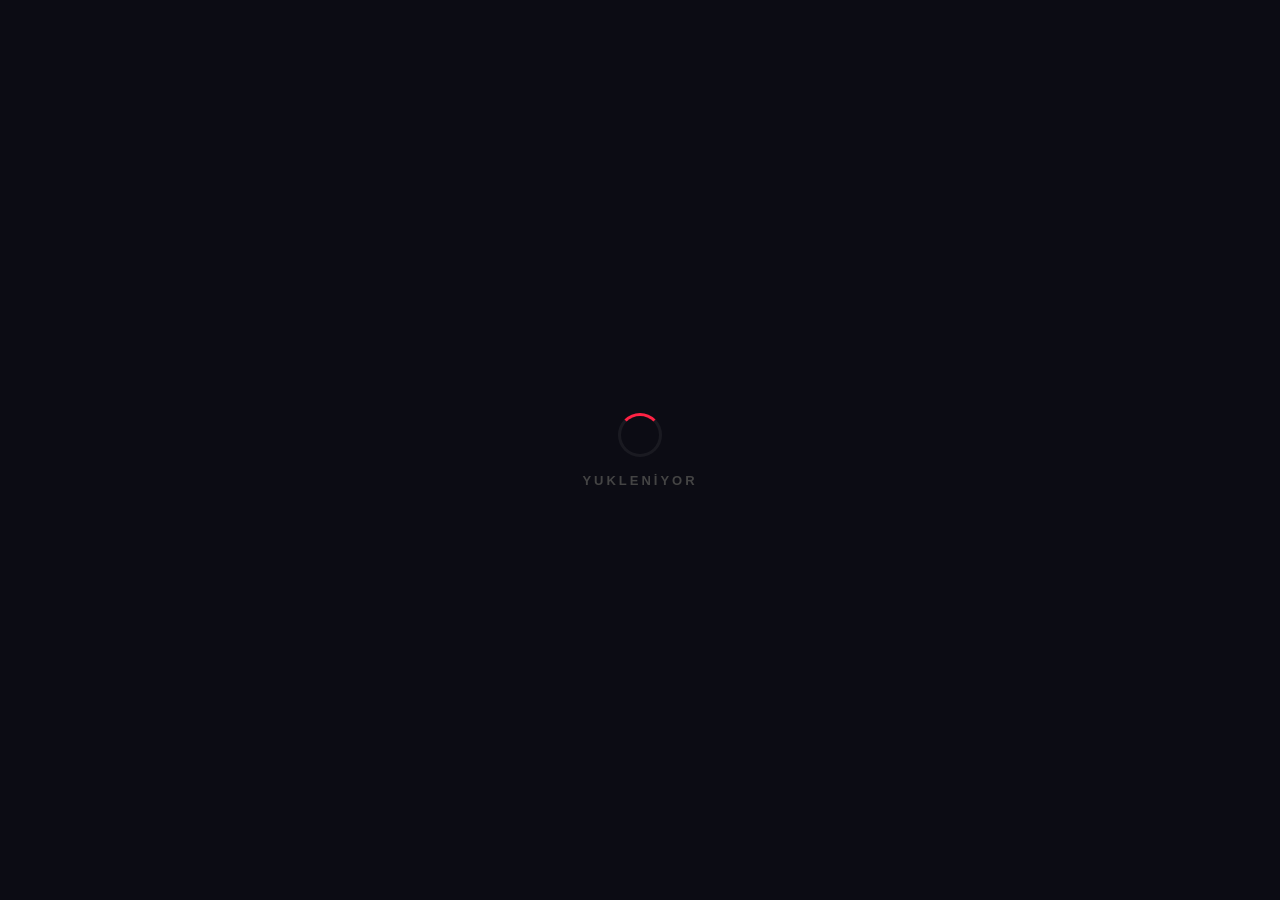
==== commit b9110394: "Update index.html" ====
--- a/index.html
+++ b/index.html
@@ -1,752 +1,1625 @@
 <!DOCTYPE html>
 <html lang="tr">
 <head>
-    <meta charset="UTF-8">
-    <meta name="viewport" content="width=device-width, initial-scale=1.0, maximum-scale=1.0, user-scalable=no">
-    <title>Modern Minesweeper by R0YGAMES</title>
-    <style>
-        @import url('https://fonts.googleapis.com/css2?family=Poppins:wght@400;600;800&display=swap');
-
-        :root {
-            --bg-color: #0f172a;
-            --surface-color: #1e293b;
-            --primary-color: #3b82f6;
-            --accent-color: #10b981;
-            --danger-color: #ef4444;
-            --text-main: #f8fafc;
-            --text-muted: #94a3b8;
-            --cell-bg: #334155;
-            --cell-revealed: #1e293b;
-            --cell-size: 40px;
-        }
-
-        * {
-            box-sizing: border-box;
-            user-select: none;
-            -webkit-user-select: none;
-            touch-action: manipulation;
-            font-family: 'Poppins', sans-serif;
-            margin: 0;
-            padding: 0;
-            -webkit-tap-highlight-color: transparent;
-        }
-
-        body {
-            background-color: var(--bg-color);
-            color: var(--text-main);
-            height: 100vh;
-            width: 100vw;
-            display: flex;
-            flex-direction: column;
-            align-items: center;
-            justify-content: center;
-            overflow: hidden;
-            touch-action: none;
-        }
-
-        /* --- SPLASH SCREEN --- */
-        #splash-screen {
-            position: fixed;
-            top: 0; left: 0; width: 100%; height: 100%;
-            background: #000;
-            display: flex;
-            flex-direction: column;
-            align-items: center;
-            justify-content: center;
-            z-index: 9999;
-            transition: opacity 1s ease-out;
-        }
-        
-        #splash-screen h1 {
-            font-size: 3rem;
-            font-weight: 800;
-            background: linear-gradient(90deg, #3b82f6, #10b981);
-            -webkit-background-clip: text;
-            -webkit-text-fill-color: transparent;
-            letter-spacing: 4px;
-            animation: pulse 2s infinite;
-        }
-
-        @keyframes pulse {
-            0% { transform: scale(1); }
-            50% { transform: scale(1.05); }
-            100% { transform: scale(1); }
-        }
-
-        /* --- SCREENS --- */
-        .screen {
-            display: none;
-            width: 100%;
-            height: 100%;
-            flex-direction: column;
-            align-items: center;
-            justify-content: center;
-            padding: 20px;
-        }
-        .screen.active {
-            display: flex;
-        }
-
-        /* --- MENU --- */
-        .menu-container {
-            background: var(--surface-color);
-            padding: 30px;
-            border-radius: 20px;
-            box-shadow: 0 10px 30px rgba(0,0,0,0.5);
-            text-align: center;
-            width: 90%;
-            max-width: 400px;
-        }
-        .menu-container h2 {
-            margin-bottom: 20px;
-            font-size: 1.5rem;
-        }
-        .btn {
-            background: var(--cell-bg);
-            color: var(--text-main);
-            border: 2px solid transparent;
-            padding: 12px 20px;
-            border-radius: 12px;
-            font-size: 1rem;
-            font-weight: 600;
-            width: 100%;
-            margin-bottom: 10px;
-            cursor: pointer;
-            transition: all 0.2s;
-        }
-        .btn:active {
-            transform: scale(0.96);
-        }
-        .btn.selected {
-            border-color: var(--primary-color);
-            background: rgba(59, 130, 246, 0.2);
-        }
-        .btn-primary {
-            background: var(--primary-color);
-            margin-top: 15px;
-            border: none;
-        }
-
-        /* --- GAME UI --- */
-        .game-header {
-            display: flex;
-            justify-content: space-between;
-            align-items: center;
-            width: 100%;
-            max-width: 500px;
-            background: var(--surface-color);
-            padding: 15px 20px;
-            border-radius: 16px;
-            margin-bottom: 15px;
-            box-shadow: 0 4px 15px rgba(0,0,0,0.3);
-        }
-        
-        .stat-box {
-            display: flex;
-            align-items: center;
-            gap: 8px;
-            font-size: 1.2rem;
-            font-weight: 600;
-            background: rgba(0,0,0,0.3);
-            padding: 5px 12px;
-            border-radius: 8px;
-        }
-
-        .face-btn {
-            font-size: 2rem;
-            cursor: pointer;
-            transition: transform 0.1s;
-        }
-        .face-btn:active { transform: scale(0.9); }
-
-        #game-board {
-            background: var(--surface-color);
-            padding: 10px;
-            border-radius: 12px;
-            box-shadow: 0 8px 25px rgba(0,0,0,0.5);
-            display: grid;
-            gap: 2px;
-            position: relative;
-        }
-
-        .cell {
-            width: var(--cell-size);
-            height: var(--cell-size);
-            background-color: var(--cell-bg);
-            border-radius: 4px;
-            display: flex;
-            align-items: center;
-            justify-content: center;
-            font-weight: 800;
-            font-size: 1.2rem;
-            cursor: pointer;
-            transition: background-color 0.2s, transform 0.1s;
-        }
-        
-        .cell:active:not(.revealed) {
-            transform: scale(0.9);
-            background-color: #475569;
-        }
-
-        .cell.revealed {
-            background-color: var(--cell-revealed);
-            box-shadow: inset 0 2px 5px rgba(0,0,0,0.3);
-        }
-
-        .cell.flagged::after { content: "🚩"; font-size: 1.2rem; }
-        .cell.exploded { background-color: var(--danger-color) !important; animation: explode 0.3s forwards; }
-        .cell.mine-reveal::after { content: "💣"; font-size: 1.2rem; }
-        .cell.false-flag::after { content: "❌"; font-size: 1.2rem; }
-
-        @keyframes explode {
-            0% { transform: scale(1); }
-            50% { transform: scale(1.3); background-color: #fff; }
-            100% { transform: scale(1); background-color: var(--danger-color); }
-        }
-
-        /* Number Colors */
-        .val-1 { color: #3b82f6; }
-        .val-2 { color: #10b981; }
-        .val-3 { color: #ef4444; }
-        .val-4 { color: #8b5cf6; }
-        .val-5 { color: #f59e0b; }
-        .val-6 { color: #06b6d4; }
-        .val-7 { color: #f43f5e; }
-        .val-8 { color: #a8a29e; }
-
-        /* --- CONTROL BAR --- */
-        .control-bar {
-            display: flex;
-            gap: 10px;
-            margin-top: 20px;
-            width: 100%;
-            max-width: 500px;
-        }
-        
-        .tool-btn {
-            flex: 1;
-            background: var(--surface-color);
-            color: var(--text-main);
-            border: 2px solid transparent;
-            padding: 12px;
-            border-radius: 12px;
-            display: flex;
-            flex-direction: column;
-            align-items: center;
-            gap: 5px;
-            font-size: 0.8rem;
-            font-weight: 600;
-            transition: all 0.2s;
-        }
-        .tool-btn.active-tool {
-            border-color: var(--primary-color);
-            background: rgba(59, 130, 246, 0.15);
-        }
-        .tool-btn .icon { font-size: 1.5rem; }
-        .tool-badge {
-            background: var(--primary-color);
-            color: #fff;
-            font-size: 0.7rem;
-            padding: 2px 6px;
-            border-radius: 10px;
-            margin-top: 2px;
-        }
-
-        /* Radar Overlay */
-        .radar-scan {
-            position: absolute;
-            background: rgba(16, 185, 129, 0.4);
-            border: 2px solid var(--accent-color);
-            border-radius: 8px;
-            pointer-events: none;
-            display: flex;
-            align-items: center;
-            justify-content: center;
-            font-size: 2rem;
-            font-weight: bold;
-            color: #fff;
-            text-shadow: 0 2px 5px #000;
-            z-index: 10;
-            animation: radarPulse 1s ease-out forwards;
-        }
-
-        @keyframes radarPulse {
-            0% { opacity: 0; transform: scale(0.8); }
-            20% { opacity: 1; transform: scale(1.05); }
-            80% { opacity: 1; transform: scale(1); }
-            100% { opacity: 0; transform: scale(1); }
-        }
-
-        .screen-shake {
-            animation: shake 0.4s cubic-bezier(.36,.07,.19,.97) both;
-        }
-        @keyframes shake {
-            10%, 90% { transform: translate3d(-2px, 0, 0); }
-            20%, 80% { transform: translate3d(4px, 0, 0); }
-            30%, 50%, 70% { transform: translate3d(-6px, 0, 0); }
-            40%, 60% { transform: translate3d(6px, 0, 0); }
-        }
-
-    </style>
+<meta charset="UTF-8">
+<meta name="viewport" content="width=device-width,initial-scale=1.0,maximum-scale=1.0,user-scalable=no,viewport-fit=cover">
+<meta name="apple-mobile-web-app-capable" content="yes">
+<meta name="mobile-web-app-capable" content="yes">
+<meta name="theme-color" content="#0c0c14">
+<title>Shadow Realms</title>
+<style>
+*{margin:0;padding:0;box-sizing:border-box;touch-action:none;-webkit-touch-callout:none;-webkit-user-select:none;user-select:none;-webkit-tap-highlight-color:transparent;}
+html,body{width:100%;height:100%;overflow:hidden;background:#0c0c14;font-family:-apple-system,BlinkMacSystemFont,'Segoe UI',Roboto,sans-serif;color:#e8e8f0;}
+#c{display:block;width:100%;height:100%;}
+#ui{position:absolute;top:0;left:0;width:100%;height:100%;pointer-events:none;z-index:10;}
+.t{position:absolute;pointer-events:auto;border-radius:50%;display:flex;align-items:center;justify-content:center;transition:transform .08s,background .15s;border:1.5px solid rgba(255,255,255,.12);box-shadow:0 4px 20px rgba(0,0,0,.5),inset 0 1px 0 rgba(255,255,255,.08);background:rgba(18,18,30,.7);backdrop-filter:blur(10px);-webkit-backdrop-filter:blur(10px);}
+.t:active{transform:scale(.88);background:rgba(35,35,55,.9);border-color:rgba(255,255,255,.3);}
+.t .l{position:absolute;bottom:-16px;font-size:8px;letter-spacing:1.5px;text-transform:uppercase;opacity:.6;white-space:nowrap;font-weight:700;color:#fff;}
+#jb{width:150px;height:150px;bottom:28px;left:28px;border-radius:50%;background:rgba(255,255,255,.02);border:2px solid rgba(255,255,255,.06);pointer-events:auto;touch-action:none;position:absolute;}
+#jk{width:54px;height:54px;border-radius:50%;background:rgba(255,255,255,.15);border:2px solid rgba(255,255,255,.25);position:absolute;pointer-events:none;box-shadow:0 0 18px rgba(255,255,255,.08);top:48px;left:48px;transition:none;}
+#ba{width:78px;height:78px;bottom:36px;right:120px;border-color:rgba(220,60,60,.35);background:rgba(220,60,60,.12);box-shadow:0 4px 22px rgba(220,60,60,.15);}
+#bs{width:66px;height:66px;bottom:130px;right:40px;border-color:rgba(60,140,220,.35);background:rgba(60,140,220,.12);box-shadow:0 4px 22px rgba(60,140,220,.15);}
+#bu{width:66px;height:66px;bottom:36px;right:30px;border-color:rgba(220,160,40,.35);background:rgba(220,160,40,.12);box-shadow:0 4px 22px rgba(220,160,40,.15);}
+#bu.r{animation:pg 1.2s infinite;border-color:rgba(220,160,40,.7);background:rgba(220,160,40,.25);}
+#bd{width:58px;height:58px;bottom:210px;right:48px;border-color:rgba(160,60,220,.35);background:rgba(160,60,220,.12);box-shadow:0 4px 22px rgba(160,60,220,.15);}
+#bt{width:58px;height:58px;bottom:210px;right:118px;border-color:rgba(40,200,160,.35);background:rgba(40,200,160,.12);box-shadow:0 4px 22px rgba(40,200,160,.15);}
+#bp{width:42px;height:42px;top:12px;right:12px;border-color:rgba(255,255,255,.15);background:rgba(0,0,0,.4);font-size:13px;z-index:20;}
+@keyframes pg{0%{box-shadow:0 0 0 0 rgba(220,160,40,.3);}70%{box-shadow:0 0 0 16px rgba(220,160,40,0);}100%{box-shadow:0 0 0 0 rgba(220,160,40,0);}}
+.scr{position:absolute;inset:0;background:rgba(6,6,12,.97);display:flex;flex-direction:column;align-items:center;justify-content:center;pointer-events:auto;z-index:100;backdrop-filter:blur(15px);-webkit-backdrop-filter:blur(15px);transition:opacity .4s;}
+.scr.h{opacity:0;pointer-events:none;}
+.ti{font-size:clamp(36px,9vw,68px);font-weight:900;background:linear-gradient(135deg,#ff2244,#ff7733,#ffcc33);-webkit-background-clip:text;-webkit-text-fill-color:transparent;text-align:center;margin-bottom:10px;letter-spacing:-2px;}
+.st{font-size:clamp(14px,3.5vw,18px);color:#555;margin-bottom:40px;text-align:center;max-width:82%;line-height:1.6;font-weight:400;}
+.b{padding:16px 52px;margin:8px;border:1px solid rgba(255,255,255,.1);background:rgba(255,255,255,.03);color:#fff;font-size:16px;cursor:pointer;border-radius:12px;transition:all .2s;font-family:inherit;pointer-events:auto;font-weight:700;letter-spacing:.5px;min-width:260px;text-align:center;}
+.b:hover,.b:active{border-color:rgba(255,30,80,.5);background:rgba(255,30,80,.1);transform:translateY(-2px);box-shadow:0 8px 30px rgba(255,30,80,.08);}
+.b.p{border-color:rgba(255,30,80,.4);background:rgba(255,30,80,.08);}
+.b.s{border-color:rgba(255,255,255,.15);background:rgba(255,255,255,.06);}
+#hud{position:absolute;top:10px;left:10px;right:60px;display:flex;justify-content:space-between;align-items:flex-start;pointer-events:none;z-index:15;}
+.hp{background:rgba(6,6,14,.55);border:1px solid rgba(255,255,255,.06);border-radius:12px;padding:10px 14px;backdrop-filter:blur(10px);-webkit-backdrop-filter:blur(10px);}
+.bw{width:150px;height:10px;background:rgba(0,0,0,.5);border-radius:5px;margin:4px 0;overflow:hidden;position:relative;border:1px solid rgba(255,255,255,.04);}
+.bf{height:100%;border-radius:5px;transition:width .25s ease-out;position:relative;}
+.bf::after{content:'';position:absolute;top:0;left:0;right:0;height:35%;background:rgba(255,255,255,.1);border-radius:5px 5px 0 0;}
+.bfh{background:linear-gradient(90deg,#cc0033,#ff3355);}
+.bfm{background:linear-gradient(90deg,#0044cc,#3388ff);}
+.bfx{background:linear-gradient(90deg,#cc8800,#ffcc33);}
+#mm{width:100px;height:100px;background:rgba(0,0,0,.5);border:1px solid rgba(255,255,255,.08);border-radius:10px;}
+#ml{position:absolute;bottom:200px;left:12px;right:12px;height:90px;overflow:hidden;pointer-events:none;display:flex;flex-direction:column-reverse;z-index:15;}
+.m{font-size:13px;color:#888;margin:2px 0;text-shadow:0 1px 4px rgba(0,0,0,.9);padding:3px 0;font-weight:500;}
+.m.d{color:#ff5555;font-weight:700;}
+.m.h{color:#55ff88;font-weight:700;}
+.m.l{color:#ffcc33;font-weight:700;}
+.m.i{color:#5599ff;font-weight:600;}
+#cd{position:absolute;top:30%;left:50%;transform:translate(-50%,-50%);font-size:46px;font-weight:900;color:#ffcc33;text-shadow:0 0 35px rgba(255,204,51,.4),0 2px 10px rgba(0,0,0,.8);pointer-events:none;opacity:0;transition:opacity .2s,transform .2s;z-index:20;letter-spacing:3px;}
+#inv{position:absolute;bottom:10px;left:50%;transform:translateX(-50%);display:flex;gap:6px;pointer-events:auto;z-index:15;}
+.is{width:46px;height:46px;border:1px solid rgba(255,255,255,.08);border-radius:10px;background:rgba(6,6,14,.5);display:flex;align-items:center;justify-content:center;cursor:pointer;transition:all .15s;position:relative;backdrop-filter:blur(4px);}
+.is.a{border-color:rgba(255,170,0,.5);background:rgba(255,170,0,.08);box-shadow:0 0 12px rgba(255,170,0,.1);}
+.is .lv{position:absolute;top:-5px;right:-5px;background:#cc0033;color:#fff;font-size:9px;font-weight:800;padding:1px 4px;border-radius:4px;}
+.cg{display:flex;flex-wrap:wrap;justify-content:center;gap:16px;margin:24px 0;max-width:95vw;}
+.cc{border:1px solid rgba(255,255,255,.08);border-radius:18px;padding:24px;width:280px;cursor:pointer;transition:all .3s;background:rgba(255,255,255,.015);position:relative;overflow:hidden;text-align:center;}
+.cc::before{content:'';position:absolute;top:0;left:0;right:0;height:3px;background:linear-gradient(90deg,transparent,currentColor,transparent);opacity:0;transition:opacity .3s;}
+.cc:hover::before,.cc.sel::before{opacity:1;}
+.cc:hover{border-color:rgba(255,255,255,.2);transform:translateY(-6px);background:rgba(255,255,255,.04);box-shadow:0 12px 40px rgba(0,0,0,.4);}
+.cc.sel{border-color:rgba(0,255,136,.4);background:rgba(0,255,136,.04);}
+.cc .iw{width:60px;height:60px;margin:0 auto 12px;border-radius:16px;display:flex;align-items:center;justify-content:center;font-size:22px;font-weight:900;background:rgba(255,255,255,.04);border:1px solid rgba(255,255,255,.08);}
+.cc h3{margin:8px 0;font-size:20px;font-weight:800;}
+.cc p{font-size:13px;color:#666;line-height:1.7;}
+#sk{position:absolute;top:50%;left:50%;transform:translate(-50%,-50%);background:rgba(8,8,18,.97);border:1px solid rgba(255,255,255,.08);border-radius:16px;padding:24px;pointer-events:auto;display:none;z-index:50;max-width:92vw;max-height:85vh;overflow-y:auto;backdrop-filter:blur(15px);}
+.sn{display:inline-flex;align-items:center;justify-content:center;width:54px;height:54px;border-radius:12px;margin:6px;border:1px solid rgba(255,255,255,.08);font-size:20px;cursor:pointer;transition:all .2s;position:relative;background:rgba(255,255,255,.02);}
+.sn.a{border-color:#00cc77;background:rgba(0,204,119,.1);box-shadow:0 0 14px rgba(0,204,119,.1);}
+.sn.lk{opacity:.25;pointer-events:none;}
+.sn:hover{transform:scale(1.08);border-color:rgba(255,255,255,.25);z-index:5;}
+#bb{position:absolute;top:55px;left:50%;transform:translateX(-50%);width:75%;max-width:420px;height:20px;background:rgba(0,0,0,.55);border:1px solid rgba(255,255,255,.08);border-radius:10px;overflow:hidden;display:none;backdrop-filter:blur(6px);z-index:15;}
+#bbf{height:100%;background:linear-gradient(90deg,#cc0033,#ff5533);width:100%;transition:width .3s;border-radius:10px;position:relative;}
+#bbf::after{content:'';position:absolute;top:0;left:0;right:0;height:40%;background:rgba(255,255,255,.1);border-radius:10px 10px 0 0;}
+#bn{position:absolute;top:-20px;left:0;width:100%;text-align:center;font-size:11px;font-weight:800;color:#ff5555;text-shadow:0 1px 4px rgba(0,0,0,.8);letter-spacing:2px;text-transform:uppercase;}
+#to{position:absolute;inset:0;background:rgba(0,0,0,.7);display:none;align-items:center;justify-content:center;z-index:90;pointer-events:auto;backdrop-filter:blur(6px);}
+#tc{background:rgba(10,10,22,.97);border:1px solid rgba(255,255,255,.08);border-radius:16px;padding:28px;max-width:85vw;text-align:center;}
+#tc h3{font-size:22px;margin-bottom:14px;color:#ffcc33;font-weight:800;}
+#tc p{font-size:15px;color:#999;line-height:1.8;margin-bottom:24px;}
+.rs{display:inline-flex;align-items:center;justify-content:center;width:34px;height:34px;border:1px solid rgba(255,255,255,.08);border-radius:8px;margin:2px;font-size:16px;background:rgba(0,0,0,.3);}
+#ld{position:absolute;inset:0;background:#0c0c14;display:flex;flex-direction:column;align-items:center;justify-content:center;z-index:200;transition:opacity .6s;}
+#ld.h{opacity:0;pointer-events:none;}
+.sp{width:44px;height:44px;border:3px solid rgba(255,255,255,.06);border-top-color:#ff2244;border-radius:50%;animation:sp 1s linear infinite;}
+@keyframes sp{to{transform:rotate(360deg);}}
+#ld p{margin-top:16px;color:#444;font-size:13px;letter-spacing:3px;font-weight:700;text-transform:uppercase;}
+.sb{display:flex;flex-wrap:wrap;justify-content:center;gap:12px;margin:16px 0;}
+.si{text-align:center;padding:12px 20px;border:1px solid rgba(255,255,255,.06);border-radius:10px;background:rgba(0,0,0,.3);min-width:80px;}
+.sl{font-size:10px;color:#555;text-transform:uppercase;letter-spacing:1px;margin-bottom:4px;}
+.sv{font-size:20px;font-weight:800;color:#fff;}
+</style>
 </head>
 <body>
-
-    <!-- AUDIO SYSTEM -->
-    <script>
-        const AudioSys = {
-            ctx: null,
-            init: function() {
-                if (!this.ctx) this.ctx = new (window.AudioContext || window.webkitAudioContext)();
-                if (this.ctx.state === 'suspended') this.ctx.resume();
-            },
-            playTone: function(freq, type, duration, vol = 0.1) {
-                if (!this.ctx) return;
-                const osc = this.ctx.createOscillator();
-                const gain = this.ctx.createGain();
-                osc.type = type;
-                osc.frequency.setValueAtTime(freq, this.ctx.currentTime);
-                gain.gain.setValueAtTime(vol, this.ctx.currentTime);
-                gain.gain.exponentialRampToValueAtTime(0.01, this.ctx.currentTime + duration);
-                osc.connect(gain);
-                gain.connect(this.ctx.destination);
-                osc.start();
-                osc.stop(this.ctx.currentTime + duration);
-            },
-            playNoise: function(duration, vol = 0.5) {
-                if (!this.ctx) return;
-                const bufferSize = this.ctx.sampleRate * duration;
-                const buffer = this.ctx.createBuffer(1, bufferSize, this.ctx.sampleRate);
-                const data = buffer.getChannelData(0);
-                for (let i = 0; i < bufferSize; i++) data[i] = Math.random() * 2 - 1;
-                const noise = this.ctx.createBufferSource();
-                noise.buffer = buffer;
-                const gain = this.ctx.createGain();
-                gain.gain.setValueAtTime(vol, this.ctx.currentTime);
-                gain.gain.exponentialRampToValueAtTime(0.01, this.ctx.currentTime + duration);
-                noise.connect(gain);
-                gain.connect(this.ctx.destination);
-                noise.start();
-            },
-            sfxClick: () => AudioSys.playTone(600, 'sine', 0.05, 0.05),
-            sfxDig: () => AudioSys.playTone(300, 'triangle', 0.1, 0.05),
-            sfxFlag: () => AudioSys.playTone(800, 'square', 0.1, 0.05),
-            sfxExplode: () => AudioSys.playNoise(0.6, 0.8),
-            sfxRadar: () => AudioSys.playTone(1200, 'sine', 0.4, 0.1),
-            sfxDetectorPing: () => AudioSys.playTone(2000, 'square', 0.05, 0.05),
-            sfxWin: () => {
-                const now = AudioSys.ctx.currentTime;
-                [523.25, 659.25, 783.99, 1046.50].forEach((freq, i) => {
-                    setTimeout(() => AudioSys.playTone(freq, 'square', 0.2, 0.1), i * 150);
-                });
-            }
-        };
-    </script>
-
-    <!-- INTRO SPLASH -->
-    <div id="splash-screen">
-        <h1>R0YGAMES</h1>
-        <p style="color: var(--text-muted); margin-top:10px;">Sunar</p>
-    </div>
-
-    <!-- MENU -->
-    <div id="screen-menu" class="screen">
-        <div class="menu-container">
-            <h2>Zorluk Seçimi</h2>
-            <button class="btn selected" onclick="selectDiff(8, 10, this)">Başlangıç (8x8)</button>
-            <button class="btn" onclick="selectDiff(10, 20, this)">Orta (10x10)</button>
-            <button class="btn" onclick="selectDiff(12, 30, this)">Uzman (12x12)</button>
-            
-            <button class="btn btn-primary" onclick="startGame()">OYNA</button>
-        </div>
-    </div>
-
-    <!-- GAME -->
-    <div id="screen-game" class="screen">
-        <div class="game-header">
-            <div class="stat-box">💣 <span id="mine-count">00</span></div>
-            <div class="face-btn" id="face-btn" onclick="resetToMenu()">🙂</div>
-            <div class="stat-box">⏱️ <span id="timer-display">000</span></div>
-        </div>
-
-        <div id="game-board"></div>
-
-        <div class="control-bar">
-            <button id="tool-dig" class="tool-btn active-tool" onclick="setTool('dig')">
-                <span class="icon">⛏️</span>
-                <span>Kaz</span>
-            </button>
-            <button id="tool-flag" class="tool-btn" onclick="setTool('flag')">
-                <span class="icon">🚩</span>
-                <span>Bayrak</span>
-            </button>
-            <button id="tool-radar" class="tool-btn" onclick="useRadar()">
-                <span class="icon">👁️</span>
-                <span>Radar</span>
-                <span class="tool-badge" id="radar-badge">2 Kaldı</span>
-            </button>
-            <button id="tool-detector" class="tool-btn" onclick="useDetector()">
-                <span class="icon">🎧</span>
-                <span>Dedektör</span>
-                <span class="tool-badge" id="detector-badge">1 Kaldı</span>
-            </button>
-        </div>
-    </div>
-
-    <script>
-        // --- GAME STATE ---
-        let rows = 8, cols = 8, maxMines = 10;
-        let grid = [], mines = [], gridState = []; // 0:hidden, 1:revealed, 2:flagged
-        let firstClick = true;
-        let gameOver = false;
-        let activeTool = 'dig'; // dig, flag, radar
-        
-        let revealedCount = 0;
-        let timer = 0, timerInterval;
-        
-        let powerups = { radar: 2, detector: 1 };
-        let detectorActive = false;
-        let detectorTimeout;
-        let lastBeepTime = 0;
-
-        // --- SPLASH & INIT ---
-        window.onload = () => {
-            setTimeout(() => {
-                document.getElementById('splash-screen').style.opacity = '0';
-                setTimeout(() => {
-                    document.getElementById('splash-screen').style.display = 'none';
-                    showScreen('screen-menu');
-                }, 1000);
-            }, 2000);
-        };
-
-        function showScreen(id) {
-            document.querySelectorAll('.screen').forEach(s => s.classList.remove('active'));
-            document.getElementById(id).classList.add('active');
-        }
-
-        function selectDiff(size, m, btnElem) {
-            AudioSys.init();
-            AudioSys.sfxClick();
-            rows = size;
-            cols = size;
-            maxMines = m;
-            document.querySelectorAll('#screen-menu .btn').forEach(b => b.classList.remove('selected'));
-            btnElem.classList.add('selected');
-        }
-
-        // --- START GAME ---
-        function startGame() {
-            AudioSys.init();
-            AudioSys.sfxClick();
-            showScreen('screen-game');
-            
-            // Reset state
-            firstClick = true;
-            gameOver = false;
-            revealedCount = 0;
-            mines = [];
-            gridState = new Array(rows * cols).fill(0);
-            powerups = { radar: 2, detector: 1 };
-            detectorActive = false;
-            clearTimeout(detectorTimeout);
-            
-            document.getElementById('radar-badge').innerText = powerups.radar + " Kaldı";
-            document.getElementById('detector-badge').innerText = powerups.detector + " Kaldı";
-            document.getElementById('face-btn').innerText = "🙂";
-            document.body.classList.remove('screen-shake');
-            setTool('dig');
-
-            clearInterval(timerInterval);
-            timer = 0;
-            document.getElementById('timer-display').innerText = "000";
-
-            calcCellSize();
-            buildGrid();
-            updateUI();
-        }
-
-        function calcCellSize() {
-            const maxW = window.innerWidth - 40;
-            const maxH = window.innerHeight - 250; 
-            let size = Math.min(maxW / cols, maxH / rows);
-            size = Math.floor(size > 45 ? 45 : size);
-            document.documentElement.style.setProperty('--cell-size', `${size}px`);
-        }
-        window.addEventListener('resize', calcCellSize);
-
-        function buildGrid() {
-            const board = document.getElementById('game-board');
-            board.innerHTML = '';
-            board.style.gridTemplateColumns = `repeat(${cols}, 1fr)`;
-            
-            for(let i = 0; i < rows * cols; i++) {
-                const cell = document.createElement('div');
-                cell.className = 'cell';
-                cell.dataset.index = i;
-                
-                // Mouse & Touch events
-                cell.onmousedown = () => { if(!gameOver) document.getElementById('face-btn').innerText = "😮"; };
-                cell.ontouchstart = () => { if(!gameOver) document.getElementById('face-btn').innerText = "😮"; };
-                cell.onmouseup = () => { if(!gameOver) document.getElementById('face-btn').innerText = "🙂"; };
-                cell.ontouchend = () => { if(!gameOver) document.getElementById('face-btn').innerText = "🙂"; };
-                
-                cell.onclick = () => handleCellClick(i);
-                
-                board.appendChild(cell);
-            }
-
-            // Detector Touch Event
-            board.addEventListener('touchmove', handleTouchMove, {passive: false});
-        }
-
-        // --- GAME LOGIC ---
-        function handleCellClick(index) {
-            if (gameOver) return;
-
-            if (activeTool === 'radar') {
-                executeRadar(index);
-                return;
-            }
-
-            if (activeTool === 'flag') {
-                toggleFlag(index);
-                return;
-            }
-
-            // Dig
-            if (gridState[index] === 2) return; // Prevent digging flagged
-
-            if (firstClick) {
-                generateMines(index);
-                firstClick = false;
-                timerInterval = setInterval(() => {
-                    timer++;
-                    document.getElementById('timer-display').innerText = timer.toString().padStart(3, '0');
-                }, 1000);
-            }
-
-            if (mines.includes(index)) {
-                endGame(false, index);
-            } else {
-                AudioSys.sfxDig();
-                reveal(index);
-                checkWin();
-            }
-        }
-
-        function generateMines(safeIndex) {
-            const safeZone = getNeighbors(safeIndex, true); // Safe start includes itself and neighbors
-            let placed = 0;
-            while(placed < maxMines) {
-                let r = Math.floor(Math.random() * (rows * cols));
-                if (!mines.includes(r) && !safeZone.includes(r)) {
-                    mines.push(r);
-                    placed++;
-                }
-            }
-        }
-
-        function reveal(index) {
-            if (gridState[index] !== 0) return;
-            
-            gridState[index] = 1;
-            revealedCount++;
-            
-            const cell = document.querySelector(`.cell[data-index='${index}']`);
-            cell.classList.add('revealed');
-            cell.classList.remove('flagged');
-
-            const mineCount = getNeighbors(index, false).filter(n => mines.includes(n)).length;
-            
-            if (mineCount > 0) {
-                cell.innerText = mineCount;
-                cell.classList.add(`val-${mineCount}`);
-            } else {
-                // Auto reveal adjacent safe cells
-                getNeighbors(index, false).forEach(n => {
-                    if (gridState[n] === 0) reveal(n);
-                });
-            }
-        }
-
-        function toggleFlag(index) {
-            if (gridState[index] === 1) return;
-            AudioSys.sfxFlag();
-            
-            const cell = document.querySelector(`.cell[data-index='${index}']`);
-            if (gridState[index] === 0) {
-                gridState[index] = 2;
-                cell.classList.add('flagged');
-            } else {
-                gridState[index] = 0;
-                cell.classList.remove('flagged');
-            }
-            updateUI();
-        }
-
-        function getNeighbors(index, includeSelf) {
-            const r = Math.floor(index / cols);
-            const c = index % cols;
-            let neighbors = [];
-            if (includeSelf) neighbors.push(index);
-
-            for (let dr = -1; dr <= 1; dr++) {
-                for (let dc = -1; dc <= 1; dc++) {
-                    if (dr === 0 && dc === 0) continue;
-                    let nr = r + dr, nc = c + dc;
-                    if (nr >= 0 && nr < rows && nc >= 0 && nc < cols) {
-                        neighbors.push(nr * cols + nc);
-                    }
-                }
-            }
-            return neighbors;
-        }
-
-        // --- POWER-UPS ---
-        function setTool(tool) {
-            if(gameOver) return;
-            AudioSys.sfxClick();
-            activeTool = tool;
-            document.querySelectorAll('.tool-btn').forEach(b => b.classList.remove('active-tool'));
-            document.getElementById(`tool-${tool}`).classList.add('active-tool');
-        }
-
-        function useRadar() {
-            if(gameOver || powerups.radar <= 0) return;
-            setTool('radar');
-        }
-
-        function executeRadar(index) {
-            if (powerups.radar <= 0) return;
-            
-            const area = getNeighbors(index, true);
-            let areaMines = area.filter(n => mines.includes(n)).length;
-            
-            powerups.radar--;
-            document.getElementById('radar-badge').innerText = powerups.radar + " Kaldı";
-            AudioSys.sfxRadar();
-            
-            // Visual Overlay
-            const board = document.getElementById('game-board');
-            const centerCell = document.querySelector(`.cell[data-index='${index}']`);
-            
-            const overlay = document.createElement('div');
-            overlay.className = 'radar-scan';
-            overlay.innerText = areaMines;
-            
-            // Size mapping based on grid edges
-            const sizeMultiplier = 3; 
-            const cellSize = parseInt(getComputedStyle(document.documentElement).getPropertyValue('--cell-size'));
-            
-            overlay.style.width = `${cellSize * 3}px`;
-            overlay.style.height = `${cellSize * 3}px`;
-            overlay.style.left = `${centerCell.offsetLeft - cellSize}px`;
-            overlay.style.top = `${centerCell.offsetTop - cellSize}px`;
-            
-            board.appendChild(overlay);
-            
-            setTimeout(() => {
-                if(board.contains(overlay)) board.removeChild(overlay);
-            }, 1000);
-
-            setTool('dig');
-        }
-
-        function useDetector() {
-            if(gameOver || powerups.detector <= 0 || detectorActive) return;
-            AudioSys.sfxClick();
-            powerups.detector--;
-            document.getElementById('detector-badge').innerText = powerups.detector + " Kaldı";
-            
-            detectorActive = true;
-            document.getElementById('tool-detector').style.background = 'rgba(16, 185, 129, 0.4)';
-            
-            // Aktif kalma süresi 8 saniye
-            detectorTimeout = setTimeout(() => {
-                detectorActive = false;
-                document.getElementById('tool-detector').style.background = 'var(--surface-color)';
-            }, 8000);
-        }
-
-        function handleTouchMove(e) {
-            if (!detectorActive || gameOver) return;
-            e.preventDefault(); // Ekran kaymasını engelle
-            
-            const touch = e.touches[0];
-            const elem = document.elementFromPoint(touch.clientX, touch.clientY);
-            
-            if (elem && elem.classList.contains('cell')) {
-                const index = parseInt(elem.dataset.index);
-                const now = Date.now();
-                
-                // Parmağın altındaki kare mayınlıysa hızlı öter
-                if (mines.includes(index)) {
-                    if (now - lastBeepTime > 150) { 
-                        AudioSys.sfxDetectorPing();
-                        lastBeepTime = now;
-                    }
-                }
-            }
-        }
-
-        // --- END & UI ---
-        function checkWin() {
-            if (revealedCount === (rows * cols) - maxMines) {
-                endGame(true);
-            }
-        }
-
-        function endGame(win, explodedIndex = -1) {
-            gameOver = true;
-            clearInterval(timerInterval);
-            detectorActive = false;
-
-            if (win) {
-                AudioSys.sfxWin();
-                document.getElementById('face-btn').innerText = "😎";
-                // Flag all remaining mines
-                mines.forEach(m => {
-                    const c = document.querySelector(`.cell[data-index='${m}']`);
-                    if(!c.classList.contains('flagged')) c.classList.add('flagged');
-                });
-            } else {
-                AudioSys.sfxExplode();
-                document.body.classList.add('screen-shake');
-                document.getElementById('face-btn').innerText = "😵";
-                
-                // Reveal mines
-                mines.forEach(m => {
-                    const c = document.querySelector(`.cell[data-index='${m}']`);
-                    if (m === explodedIndex) {
-                        c.classList.add('exploded');
-                        c.innerHTML = "💥";
-                    } else if (!c.classList.contains('flagged')) {
-                        c.classList.add('mine-reveal');
-                    }
-                });
-                
-                // False flags
-                gridState.forEach((s, i) => {
-                    if (s === 2 && !mines.includes(i)) {
-                        const c = document.querySelector(`.cell[data-index='${i}']`);
-                        c.classList.add('false-flag');
-                        c.classList.remove('flagged');
-                    }
-                });
-            }
-        }
-
-        function updateUI() {
-            let flagged = gridState.filter(s => s === 2).length;
-            let remaining = maxMines - flagged;
-            document.getElementById('mine-count').innerText = remaining.toString().padStart(2, '0');
-        }
-
-        function resetToMenu() {
-            AudioSys.sfxClick();
-            clearInterval(timerInterval);
-            showScreen('screen-menu');
-        }
-    </script>
+<div id="ld"><div class="sp"></div><p>Yukleniyor</p></div>
+<canvas id="c"></canvas>
+<div id="ui">
+<div id="hud">
+<div class="hp">
+<div style="font-size:14px;font-weight:800;margin-bottom:6px;display:flex;align-items:center;gap:8px;">
+<div id="hci" style="width:22px;height:22px;border-radius:6px;display:flex;align-items:center;justify-content:center;font-size:11px;font-weight:900;background:rgba(255,255,255,.08);border:1px solid rgba(255,255,255,.1);"></div>
+<span id="hn">Savas</span><span style="color:#ffcc33;font-size:12px;font-weight:700;">Lv.<span id="hl">1</span></span>
+</div>
+<div style="display:flex;align-items:center;gap:8px;"><span style="font-size:9px;width:22px;font-weight:700;color:#ff3355;letter-spacing:1px;">HP</span><div class="bw"><div class="bf bfh" id="hf"></div></div><span id="ht" style="font-size:10px;font-weight:700;width:52px;text-align:right;color:#bbb;">100/100</span></div>
+<div style="display:flex;align-items:center;gap:8px;"><span style="font-size:9px;width:22px;font-weight:700;color:#3388ff;letter-spacing:1px;">MP</span><div class="bw"><div class="bf bfm" id="mf"></div></div><span id="mt" style="font-size:10px;font-weight:700;width:52px;text-align:right;color:#bbb;">50/50</span></div>
+<div style="display:flex;align-items:center;gap:8px;"><span style="font-size:9px;width:22px;font-weight:700;color:#ffcc33;letter-spacing:1px;">XP</span><div class="bw"><div class="bf bfx" id="xf"></div></div><span id="xt" style="font-size:10px;font-weight:700;width:52px;text-align:right;color:#bbb;">0/100</span></div>
+<div style="margin-top:6px;font-size:12px;display:flex;gap:14px;flex-wrap:wrap;font-weight:600;">
+<span style="color:#ffcc33;">A <span id="hg">0</span></span>
+<span style="color:#ff3355;">K <span id="hk">0</span></span>
+<span style="color:#aa77ff;">F <span id="hfl">1</span></span>
+<span style="color:#ff7733;">S <span id="hs">0</span></span>
+</div>
+<div id="rb" style="margin-top:4px;"></div>
+</div>
+<canvas id="mm"></canvas>
+</div>
+<div id="bb"><div id="bn">BOSS</div><div id="bbf"></div></div>
+<div id="ml"></div>
+<div id="cd">COMBO!</div>
+<div id="inv"></div>
+<div id="jb"><div id="jk"></div></div>
+<div class="t" id="ba"><span style="font-size:26px;color:#ff5555;">A</span><span class="l">SALDIRI</span></div>
+<div class="t" id="bs"><span style="font-size:22px;color:#5599ff;">S</span><span class="l">SKILL</span></div>
+<div class="t" id="bu"><span style="font-size:22px;color:#ffcc33;">U</span><span class="l">ULT</span></div>
+<div class="t" id="bd"><span style="font-size:20px;color:#cc77ff;">D</span><span class="l">DASH</span></div>
+<div class="t" id="bt"><span style="font-size:20px;color:#33ffaa;">T</span><span class="l">ZAMAN</span></div>
+<div class="t" id="bp">II</div>
+</div>
+
+<div id="cs" class="scr">
+<div class="ti">SHADOW REALMS</div>
+<div class="st">Rogue Ascension — Zindana dal ve hayatta kal.<br>Her olum yeni bir baslangictir.</div>
+<div class="cg">
+<div class="cc" data-cls="warrior" style="color:#ff3355;">
+<div class="iw" style="color:#ff3355;">W</div>
+<h3>SAVASCI</h3>
+<p>Yuksek dayaniklilik ve yakin dovus ustasi.<br>Berserk modu ile olumun esiginde guclenir.<br>Spin Attack ile cevresel hasar verir.</p>
+</div>
+<div class="cc" data-cls="mage" style="color:#3388ff;">
+<div class="iw" style="color:#3388ff;">M</div>
+<h3>BUYUCU</h3>
+<p>Elemental buyulerin efendisi.<br>Ates + Buz = Buhar patlamasi.<br>Meteor firtinasi ile alan temizler.</p>
+</div>
+<div class="cc" data-cls="rogue" style="color:#33ff88;">
+<div class="iw" style="color:#33ff88;">R</div>
+<h3>HAYDUT</h3>
+<p>Simsik hizli ve olumcul.<br>Golge klonlarla dusmanlari sasirtir.<br>Arkadan vuruslar kritik hasar verir.</p>
+</div>
+</div>
+<div id="cc" style="display:none;margin-top:16px;">
+<button class="b p" onclick="sg()">ZINDANA DAL</button>
+</div>
+</div>
+
+<div id="ss" class="scr h">
+<div class="ti">SHADOW REALMS</div>
+<div class="st">Rogue Ascension v3.0<br>Procedural zindanlar. Elemental combo'lar.<br>Zaman bukme. 10 kat. Sonsuz tekrar.</div>
+<button class="b p" onclick="scs()">YENI MACERA</button>
+<button class="b s" onclick="lg()">DEVAM ET</button>
+<button class="b s" onclick="st()">NASIL OYNANIR</button>
+</div>
+
+<div id="ds" class="scr h">
+<div class="ti" style="background:linear-gradient(135deg,#ff2244,#880022);-webkit-background-clip:text;">OLDUN</div>
+<div class="st" id="dst"></div>
+<button class="b p" onclick="rg()">YENIDEN DENE</button>
+<button class="b s" onclick="gm()">ANA MENU</button>
+</div>
+
+<div id="ws" class="scr h">
+<div class="ti" style="background:linear-gradient(135deg,#00ff88,#008844);-webkit-background-clip:text;">ZAFER</div>
+<div class="st" id="wst"></div>
+<button class="b p" onclick="rg()">YENIDEN OYNA</button>
+</div>
+
+<div id="sh" class="scr h">
+<div class="ti" style="font-size:36px;">GIZLI DUKKAN</div>
+<div class="st" id="sg" style="color:#ffcc33;font-size:18px;font-weight:700;"></div>
+<div id="si" style="display:flex;flex-wrap:wrap;justify-content:center;max-width:95vw;gap:12px;margin:20px 0;"></div>
+<button class="b p" onclick="csh()">DEVAM ET</button>
+</div>
+
+<div id="ps" class="scr h">
+<div class="ti" style="font-size:36px;">DURAKLATILDI</div>
+<div style="display:flex;flex-direction:column;gap:10px;margin-top:24px;">
+<button class="b p" onclick="res()">DEVAM ET</button>
+<button class="b s" onclick="sv();msg('Oyun kaydedildi.','i');">KAYDET</button>
+<button class="b s" onclick="tsk()">YETENEK AGACI</button>
+<button class="b s" onclick="st()">REHBER</button>
+<button class="b s" onclick="gm()">ANA MENU</button>
+</div>
+</div>
+
+<div id="sk">
+<div style="text-align:center;font-size:18px;font-weight:800;margin-bottom:16px;">YETENEK AGACI <span style="color:#ffcc33;">(Puan: <span id="sp">0</span>)</span></div>
+<div id="sgd" style="text-align:center;"></div>
+<button class="b s" onclick="tsk()" style="margin-top:16px;min-width:auto;padding:12px 36px;">KAPAT</button>
+</div>
+
+<div id="to">
+<div id="tc">
+<h3>NASIL OYNANIR</h3>
+<p id="tt"></p>
+<button class="b p" onclick="ct()">ANLADIM</button>
+</div>
+</div>
+
+<script>
+const AudioCtx=window.AudioContext||window.webkitAudioContext;
+let AC=null,MG=null;
+function ia(){if(!AC){AC=new AudioCtx();MG=AC.createGain();MG.gain.value=.12;MG.connect(AC.destination);}if(AC.state==='suspended')AC.resume();}
+function pt(freq,type,dur,vol,slide,slideDur){
+if(!AC)return;
+const o=AC.createOscillator(),g=AC.createGain();
+o.type=type||'sine';
+o.frequency.setValueAtTime(freq,AC.currentTime);
+if(slide)o.frequency.exponentialRampToValueAtTime(slide,AC.currentTime+(slideDur||dur));
+g.gain.setValueAtTime(vol||.2,AC.currentTime);
+g.gain.exponentialRampToValueAtTime(.001,AC.currentTime+dur);
+o.connect(g);g.connect(MG);
+o.start();o.stop(AC.currentTime+dur);
+}
+function pn(dur,vol,ff,detune){
+if(!AC)return;
+const bs=AC.sampleRate*dur;
+const buf=AC.createBuffer(1,bs,AC.sampleRate);
+const d=buf.getChannelData(0);
+for(let i=0;i<bs;i++)d[i]=(Math.random()*2-1)*Math.pow(1-i/bs,2);
+const n=AC.createBufferSource();
+n.buffer=buf;
+const g=AC.createGain();
+const f=AC.createBiquadFilter();
+f.type='lowpass';
+f.frequency.value=ff||1000;
+if(detune)f.detune.value=detune;
+g.gain.setValueAtTime(vol||.2,AC.currentTime);
+g.gain.exponentialRampToValueAtTime(.001,AC.currentTime+dur);
+n.connect(f);f.connect(g);g.connect(MG);
+n.start();n.stop(AC.currentTime+dur);
+}
+function psnd(t){
+const n=AC?AC.currentTime:0;
+if(t==='hit'){pn(.08,.15,3000);pt(150,'square',.06,.08,60,.06);}
+else if(t==='shoot'){pt(800,'sawtooth',.1,.1,300,.1);pn(.04,.08,4000);}
+else if(t==='kill'){pt(400,'sine',.15,.15,800,.15);pt(600,'sine',.12,.1,1200,.12);pn(.1,.1,2000);}
+else if(t==='lvl'){pt(330,'sine',.08,.12,440,.08);pt(440,'sine',.08,.12,660,.08);pt(660,'sine',.15,.15,990,.15);}
+else if(t==='dash'){pt(200,'triangle',.12,.1,600,.12);pn(.08,.06,1500);}
+else if(t==='time'){pt(200,'sine',.5,.08,1200,.5);pt(400,'sine',.4,.06,800,.4);}
+else if(t==='combo'){pt(523,'square',.06,.1,659,.06);pt(659,'square',.06,.1,784,.06);}
+else if(t==='boss'){pt(80,'sawtooth',.6,.2,150,.6);pn(.5,.15,800);}
+else if(t==='pick'){pt(880,'sine',.08,.1,1320,.08);pt(1320,'sine',.06,.08,1760,.06);}
+else if(t==='swing'){pn(.06,.1,2000);pt(200,'sawtooth',.06,.08,50,.06);}
+else if(t==='step'){pn(.03,.04,800);}
+}
+
+const C=document.getElementById('c');
+const X=C.getContext('2d');
+const MC=document.getElementById('mm');
+const MX=MC.getContext('2d');
+let DPR=Math.min(window.devicePixelRatio||1,2);
+function rs(){
+DPR=Math.min(window.devicePixelRatio||1,2);
+C.width=innerWidth*DPR;C.height=innerHeight*DPR;
+C.style.width=innerWidth+'px';C.style.height=innerHeight+'px';
+X.setTransform(DPR,0,0,DPR,0,0);
+MC.width=100;MC.height=100;
+}
+addEventListener('resize',rs);rs();
+
+const R=(a,b)=>Math.floor(Math.random()*(b-a+1))+a;
+const RF=(a,b)=>Math.random()*(b-a)+a;
+const D=(a,b)=>Math.sqrt((a.x-b.x)**2+(a.y-b.y)**2);
+const L=(a,b,t)=>a+(b-a)*t;
+const CL=(v,a,b)=>Math.max(a,Math.min(b,v));
+const A=(a,b)=>Math.atan2(b.y-a.y,b.x-a.x);
+const N=(x,y)=>{const l=Math.sqrt(x*x+y*y)||1;return{x:x/l,y:y/l};};
+
+const T=40;
+const MW=40;
+const MH=30;
+const RMN=6;
+const RMX=11;
+const MF=10;
+
+const EC={fire:'#ff5555',ice:'#55aaff',lightning:'#ffdd44',poison:'#55ff88',void:'#aa66ff',physical:'#cccccc',steam:'#88ddff',explosion:'#ff9933',chaos:'#ff33ff'};
+const EG={fire:'rgba(255,85,85,.35)',ice:'rgba(85,170,255,.35)',lightning:'rgba(255,221,68,.35)',poison:'rgba(85,255,136,.35)',void:'rgba(170,102,255,.35)',physical:'rgba(200,200,200,.25)',steam:'rgba(136,221,255,.35)',explosion:'rgba(255,153,51,.45)',chaos:'rgba(255,51,255,.4)'};
+
+const WP={
+sword:{n:'Kilic',d:14,r:30,s:11,e:'physical'},
+axe:{n:'Balta',d:20,r:34,s:16,e:'physical'},
+spear:{n:'Mizrak',d:16,r:52,s:13,e:'physical'},
+wand:{n:'Asa',d:10,r:130,s:10,e:'fire'},
+dagger:{n:'Hancer',d:12,r:22,s:8,e:'physical'},
+greatsword:{n:'Dev Kilic',d:28,r:38,s:20,e:'physical'},
+staff:{n:'Buyu Asasi',d:16,r:150,s:12,e:'lightning'},
+bow:{n:'Yay',d:11,r:170,s:13,e:'physical'},
+scythe:{n:'Tirpan',d:24,r:40,s:18,e:'void'},
+};
+
+const ET={
+slime:{n:'Zehirli Balcik',h:35,dm:10,sp:1.1,ra:22,c:'#44ff88',xp:12,g:6,ai:'chase',e:'poison',sz:14,sh:'circle',ec:'#228844'},
+skeleton:{n:'Iskelet Savas',h:55,dm:14,sp:1.4,ra:26,c:'#cccccc',xp:20,g:10,ai:'chase',e:'physical',sz:15,sh:'rect',ec:'#ff4444'},
+mage:{n:'Karanlik Buyucu',h:40,dm:16,sp:1.1,ra:110,c:'#9966ff',xp:28,g:14,ai:'ranged',e:'void',sz:14,sh:'tri',ec:'#ff00ff',shoot:1},
+beast:{n:'Golge Kurdu',h:78,dm:20,sp:2.3,ra:30,c:'#555555',xp:40,g:16,ai:'chase',e:'void',sz:16,sh:'dia',ec:'#ff3333'},
+knight:{n:'Zirhli Muhafiz',h:110,dm:22,sp:1.2,ra:32,c:'#999999',xp:55,g:28,ai:'chase',e:'physical',sz:17,sh:'rect',ec:'#ffaa00'},
+spider:{n:'Zehir Orumcek',h:32,dm:12,sp:1.8,ra:24,c:'#ff44aa',xp:16,g:8,ai:'chase',e:'poison',sz:13,sh:'circle',ec:'#ff88cc'},
+boss1:{n:'Void Guardian',h:450,dm:28,sp:1.5,ra:45,c:'#6600ff',xp:250,g:120,ai:'boss',e:'void',sz:26,sh:'b1',ec:'#ff00ff',boss:1},
+boss2:{n:'Ates Efendisi',h:550,dm:32,sp:1.7,ra:55,c:'#ff4400',xp:350,g:180,ai:'boss',e:'fire',sz:28,sh:'b2',ec:'#ffcc00',boss:1},
+boss3:{n:'Buz Kralicesi',h:500,dm:30,sp:1.3,ra:65,c:'#00aaff',xp:300,g:140,ai:'boss',e:'ice',sz:27,sh:'b3',ec:'#ccffff',boss:1},
+};
+
+const SK=[
+{id:'h1',n:'Demir Vucut',i:'+',d:'Maksimum HP +25',c:1,f:p=>{p.mh+=25;p.hp+=25;}},
+{id:'h2',n:'Titan Kani',i:'+',d:'Maksimum HP +35',c:1,r:'h1',f:p=>{p.mh+=35;p.hp+=35;}},
+{id:'h3',n:'Olumsuz',i:'+',d:'Maksimum HP +50',c:2,r:'h2',f:p=>{p.mh+=50;p.hp+=50;}},
+{id:'a1',n:'Keskin Kilic',i:'x',d:'Temel hasar +4',c:1,f:p=>{p.dm+=4;}},
+{id:'a2',n:'Ofke',i:'x',d:'Temel hasar +6',c:1,r:'a1',f:p=>{p.dm+=6;}},
+{id:'a3',n:'Yikim',i:'x',d:'Temel hasar +10',c:2,r:'a2',f:p=>{p.dm+=10;}},
+{id:'s1',n:'Ruzgar Adim',i:'>',d:'Hareket hizi +.6',c:1,f:p=>{p.sp+=.6;}},
+{id:'s2',n:'Yildirim Hiz',i:'>',d:'Hareket hizi +.8',c:1,r:'s1',f:p=>{p.sp+=.8;}},
+{id:'c1',n:'Keskin Goz',i:'*',d:'Kritik sans +12%',c:1,f:p=>{p.cr+=.12;}},
+{id:'c2',n:'Olumcul Vurus',i:'*',d:'Kritik sans +18%',c:2,r:'c1',f:p=>{p.cr+=.18;}},
+{id:'m1',n:'Mana Akisi',i:'o',d:'Maksimum MP +25',c:1,f:p=>{p.mm+=25;p.mp+=25;}},
+{id:'m2',n:'Buyu Ustasi',i:'o',d:'Maksimum MP +35',c:1,r:'m1',f:p=>{p.mm+=35;p.mp+=35;}},
+{id:'r1',n:'Iyilesme',i:'+',d:'Her 5sn +2 can',c:1,f:p=>{p.rg+=2;}},
+{id:'v1',n:'Hayat Calma',i:'~',d:'Hasarin %8\'i can verir',c:2,f:p=>{p.ls+=.08;}},
+{id:'cb1',n:'Combo Ustasi',i:'!',d:'Combo suresi 2.5x',c:1,f:p=>{p.ct+=150;}},
+{id:'sh1',n:'Celik Ten',i:'#',d:'Hasarin %15\'i engellenir',c:1,f:p=>{p.bl+=.15;}},
+{id:'sh2',n:'Kale',i:'#',d:'Hasarin %20\'si engellenir',c:2,r:'sh1',f:p=>{p.bl+=.2;}},
+{id:'p1',n:'Delici',i:'-',d:'Menzil atislari delici',c:2,f:p=>{p.pr+=1;}},
+{id:'u1',n:'Ultimate Sarj',i:'O',d:'Ultimate %25 hizli',c:1,f:p=>{p.ur+=.25;}},
+{id:'t1',n:'Zaman Ustasi',i:'<',d:'Zaman bukme +2',c:2,f:p=>{p.tr+=2;}},
+{id:'g1',n:'Hazine Avcisi',i:'$',d:'Altin +%25',c:1,f:p=>{p.gb+=.25;}},
+{id:'b1',n:'Berserk',i:'!',d:'Dusuk HP = %60 hasar',c:2,f:p=>{p.br=1;}},
+{id:'sd1',n:'Golge Ustasi',i:'@',d:'Klon hasari +%60',c:2,r:'s1',f:p=>{p.sd+=.6;}},
+{id:'e1',n:'Elemental Usta',i:'!',d:'Elemental hasar +40%',c:2,f:p=>{p.ed+=.4;}},
+{id:'d1',n:'Kacinma',i:'>',d:'Kacinma +18%',c:1,f:p=>{p.dg+=.18;}},
+{id:'d2',n:'Golge Dans',i:'>',d:'Kacinma +22%',c:2,r:'d1',f:p=>{p.dg+=.22;}},
+];
+
+const RL=[
+{id:'rh',n:'Koruyucu Kalp',i:'+',d:'Her kat +25 HP',e:'hpf'},
+{id:'rd',n:'Kanasiz Hancer',i:'x',d:'Ilk vurus her zaman kritik',e:'fc'},
+{id:'rt',n:'Zaman Yuzugu',i:'o',d:'Zaman bukme +3',e:'tp'},
+{id:'rm',n:'Mana Kuresi',i:'o',d:'MP yenileme 2x',e:'mr'},
+{id:'rl',n:'Sans Tilsim',i:'*',d:'Esya dusme +%30',e:'lb'},
+{id:'rs',n:'Olum Maskesi',i:'~',d:'Oldurme basina hasar artar',e:'ks'},
+{id:'rc',n:'Altin Taci',i:'$',d:'Altin 2x',e:'gd'},
+{id:'rb',n:'Ruzgar Cizmesi',i:'>',d:'Hiz +.8',e:'su'},
+{id:'rk',n:'Golge Pelerini',i:'@',d:'Dash sonrasi 2sn gorunmez',e:'di'},
+{id:'rf',n:'Ates Ruhu',i:'!',d:'Tum saldirilar atesli',e:'fi'},
+{id:'ri',n:'Buz Kalbi',i:'#',d:'Vuruslar yavaslatir',e:'is'},
+{id:'rr',n:'Firtina Cekici',i:'~',d:'Yildirim zinciri +1',e:'tc'},
+];
+
+class P{
+constructor(x,y,vx,vy,co,li,sz,ty){
+this.x=x;this.y=y;this.vx=vx;this.vy=vy;this.co=co;this.li=li;this.ml=li;this.sz=sz||3;this.ty=ty||'n';this.tr=[];this.rt=RF(0,Math.PI*2);this.rs=RF(-.1,.1);
+}
+up(){
+this.tr.push({x:this.x,y:this.y,rt:this.rt});
+if(this.tr.length>6)this.tr.shift();
+this.x+=this.vx;this.y+=this.vy;this.rt+=this.rs;
+if(this.ty==='f')this.vy-=.03;
+if(this.ty==='g')this.vy+=.1;
+if(this.ty==='s')this.vy+=.06;
+this.li--;return this.li>0;
+}
+dr(c,cx,cy){
+const a=this.li/this.ml;
+c.save();
+if(this.ty==='t'||this.ty==='f'||this.ty==='s'){
+for(let i=0;i<this.tr.length;i++){
+const ta=a*(i/this.tr.length)*.6;
+c.globalAlpha=ta;c.fillStyle=this.co;
+const s=this.sz*(i/this.tr.length);
+c.beginPath();c.arc(this.tr[i].x-cx,this.tr[i].y-cy,s,0,Math.PI*2);c.fill();
+}
+}
+c.globalAlpha=a;c.translate(this.x-cx,this.y-cy);c.rotate(this.rt);c.fillStyle=this.co;
+if(this.ty==='g'){c.shadowColor=this.co;c.shadowBlur=10;c.beginPath();c.arc(0,0,this.sz*a,0,Math.PI*2);c.fill();}
+else if(this.ty==='st'){
+c.shadowColor=this.co;c.shadowBlur=8;
+for(let i=0;i<5;i++){const ag=(Math.PI*2/5)*i-Math.PI/2;c.lineTo(Math.cos(ag)*this.sz*a,Math.sin(ag)*this.sz*a);}
+c.closePath();c.fill();
+}
+else if(this.ty==='d'){
+c.beginPath();c.moveTo(0,-this.sz*a);c.lineTo(this.sz*a,0);c.lineTo(0,this.sz*a);c.lineTo(-this.sz*a,0);c.closePath();c.fill();
+}
+else{c.beginPath();c.arc(0,0,this.sz*a,0,Math.PI*2);c.fill();}
+c.shadowBlur=0;c.restore();c.globalAlpha=1;
+}
+}
+
+class PR{
+constructor(x,y,vx,vy,dm,el,ow,pr){
+this.x=x;this.y=y;this.vx=vx;this.vy=vy;this.dm=dm;this.el=el;this.ow=ow;this.pr=pr||0;this.r=5;this.li=140;this.tr=[];
+}
+up(){
+this.tr.push({x:this.x,y:this.y});
+if(this.tr.length>10)this.tr.shift();
+this.x+=this.vx;this.y+=this.vy;this.li--;
+return this.li>0;
+}
+dr(c,cx,cy){
+const co=EC[this.el]||'#fff',gl=EG[this.el]||'rgba(255,255,255,.3)';
+for(let i=0;i<this.tr.length;i++){
+c.globalAlpha=(i/this.tr.length)*.5;c.fillStyle=co;
+c.beginPath();c.arc(this.tr[i].x-cx,this.tr[i].y-cy,this.r*(i/this.tr.length)*.8,0,Math.PI*2);c.fill();
+}
+c.globalAlpha=1;c.save();c.translate(this.x-cx,this.y-cy);
+c.fillStyle=co;c.shadowColor=gl;c.shadowBlur=12;
+c.beginPath();c.arc(0,0,this.r,0,Math.PI*2);c.fill();
+c.fillStyle='#fff';c.shadowBlur=6;
+c.beginPath();c.arc(0,0,this.r*.5,0,Math.PI*2);c.fill();
+c.shadowBlur=0;c.restore();
+}
+}
+
+class FT{
+constructor(x,y,tx,co,sz){
+this.x=x;this.y=y;this.tx=tx;this.co=co;this.li=80;this.vy=-1.2;this.sz=sz||15;this.sc=1;
+}
+up(){this.y+=this.vy;this.vy*=.95;this.li--;this.sc=1+Math.sin((80-this.li)*.08)*.15;return this.li>0;}
+dr(c,cx,cy){
+const a=Math.min(1,this.li/25);
+c.globalAlpha=a;c.save();c.translate(this.x-cx,this.y-cy);c.scale(this.sc,this.sc);
+c.fillStyle=this.co;c.font='bold '+this.sz+'px sans-serif';
+c.strokeStyle='rgba(0,0,0,.8)';c.lineWidth=3;
+c.strokeText(this.tx,0,0);c.fillText(this.tx,0,0);
+c.restore();c.globalAlpha=1;
+}
+}
+
+let gs='menu',sc=null,pl=null,m=[],rs=[],en=[],it=[],pa=[],pr=[],tx=[],ca={x:0,y:0},fl=1,scor=0,cb=0,ct=0,tw=3,hi=[],sh=0,fla=0,gt=0,inv=[],re=[],sko=false,pau=false;
+
+function gm(){
+m=Array(MH).fill(null).map(()=>Array(MW).fill(1));
+rs=[];
+for(let i=0;i<40;i++){
+let w=R(RMN,RMX),h=R(RMN,RMX),x=R(2,MW-w-2),y=R(2,MH-h-2);
+let r={x,y,w,h,cx:Math.floor(x+w/2),cy:Math.floor(y+h/2)};
+let o=rs.some(rr=>!(r.x+r.w<rr.x||r.x>rr.x+rr.w||r.y+r.h<rr.y||r.y>rr.y+rr.h));
+if(!o){
+rs.push(r);
+for(let ry=r.y;ry<r.y+r.h;ry++)for(let rx=r.x;rx<r.x+r.w;rx++)m[ry][rx]=0;
+}
+}
+for(let i=1;i<rs.length;i++){
+let a=rs[i-1],b=rs[i],x=a.cx,y=a.cy;
+while(x!==b.cx){m[y][x]=0;x+=x<b.cx?1:-1;}
+while(y!==b.cy){m[y][x]=0;y+=y<b.cy?1:-1;}
+}
+for(let y=1;y<MH-1;y++)for(let x=1;x<MW-1;x++)if(m[y][x]===0)[[0,1],[0,-1],[1,0],[-1,0]].forEach(([dx,dy])=>{if(m[y+dy][x+dx]===1)m[y+dy][x+dx]=2;});
+let sr=rs[0],er=rs[rs.length-1],shr=rs[Math.floor(rs.length/2)];
+for(let y=er.y;y<er.y+er.h;y++)for(let x=er.x;x<er.x+er.w;x++)if(m[y][x]===0){m[y][x]=3;break;}
+for(let y=shr.y;y<shr.y+shr.h;y++)for(let x=shr.x;x<shr.x+shr.w;x++)if(m[y][x]===0){m[y][x]=4;break;}
+if(Math.random()<.35&&rs.length>5){
+let srr=rs[R(2,rs.length-3)];
+for(let y=srr.y+1;y<srr.y+srr.h-1;y++)for(let x=srr.x+1;x<srr.x+srr.w-1;x++)if(m[y][x]===0&&Math.random()<.06)m[y][x]=5;
+}
+return{sx:sr.cx*T+T/2,sy:sr.cy*T+T/2};
+}
+
+function se(px,py){
+en=[];it=[];
+rs.slice(1).forEach((r,idx)=>{
+let cn=R(1,Math.min(4,2+Math.floor(fl/3)));
+if(fl%5===0&&idx===rs.length-2)cn=0;
+for(let i=0;i<cn;i++){
+let tk=Object.keys(ET).filter(k=>!ET[k].boss);
+let t=tk[R(0,tk.length-1)];
+let e=ET[t];
+let ex=(r.x+R(1,r.w-2))*T+T/2,ey=(r.y+R(1,r.h-2))*T+T/2;
+if(Math.abs(ex-px)>100||Math.abs(ey-py)>100){
+en.push({x:ex,y:ey,vx:0,vy:0,hp:e.h*(1+fl*.18),mh:e.h*(1+fl*.18),dm:e.dm*(1+fl*.12),sp:e.sp,ra:e.ra,co:e.c,xp:e.xp,g:e.g,ai:e.ai,ty:t,el:e.el,sz:e.sz||14,sh:e.sh,ec:e.ec,shoot:e.shoot||0,ac:0,st:'idle',fl:0,boss:e.boss||0,ph:0,ps:0,bu:0,sl:0,stu:0,shd:0});
+}
+}
+if(Math.random()<.55){
+let ix=(r.x+R(1,r.w-2))*T+T/2,iy=(r.y+R(1,r.h-2))*T+T/2;
+let tp=['hp','mp','wp','gl','ch'];
+let t=tp[R(0,tp.length-1)];
+it.push({x:ix,y:iy,ty:t,vl:t==='gl'?R(15,40):t==='ch'?R(30,80):0,tk:0});
+}
+});
+if(fl%5===0){
+let br=rs[rs.length-1];
+let bk=Object.keys(ET).filter(k=>ET[k].boss);
+let b=bk[R(0,bk.length-1)];
+let bt=ET[b];
+en.push({x:br.cx*T+T/2,y:br.cy*T+T/2,vx:0,vy:0,hp:bt.h*(1+(fl/5)*.6),mh:bt.h*(1+(fl/5)*.6),dm:bt.dm*(1+(fl/5)*.35),sp:bt.sp,ra:bt.ra,co:bt.c,xp:bt.xp,g:bt.g,ai:bt.ai,ty:b,el:bt.el,sz:bt.sz,sh:bt.sh,ec:bt.ec,shoot:bt.shoot||0,ac:0,st:'idle',fl:0,boss:1,ph:0,ps:0,bu:0,sl:0,stu:0,shd:0});
+}
+}
+
+function cp(cl){
+let p={x:0,y:0,vx:0,vy:0,mh:100,hp:100,mm:50,mp:50,dm:10,sp:2.8,cr:.08,lv:1,xp:0,xn:100,g:0,kl:0,wp:'sword',w2:null,el:'physical',e2:null,uc:0,um:100,dc:0,dt:0,scl:[],st:0,ct:180,rg:0,ls:0,bl:0,pr:0,ur:1,gb:0,br:0,sd:0,ed:0,dg:0,sk:0,skl:new Set(),cl:cl,iv:0,ut:0,tr:3,ks:0,ad:0,fc:0};
+if(cl==='warrior'){p.mh=150;p.hp=150;p.dm=15;p.sp=2.6;p.wp='sword';p.bl=.05;}
+if(cl==='mage'){p.mh=85;p.hp=85;p.mm=120;p.mp=120;p.dm=9;p.sp=2.5;p.wp='wand';p.el='fire';p.e2='ice';}
+if(cl==='rogue'){p.mh=95;p.hp=95;p.dm=12;p.sp=3.4;p.cr=.3;p.wp='dagger';p.dg=.1;}
+return p;
+}
+
+function scl(cl){
+sc=cl;
+document.querySelectorAll('.cc').forEach(c=>c.classList.remove('sel'));
+document.querySelector(`[data-cls="${cl}"]`).classList.add('sel');
+document.getElementById('cc').style.display='block';
+}
+function scs(){document.getElementById('ss').classList.add('h');document.getElementById('cs').classList.remove('h');}
+function sg(){
+ia();
+document.getElementById('cs').classList.add('h');
+document.getElementById('ss').classList.add('h');
+document.getElementById('ds').classList.add('h');
+document.getElementById('ws').classList.add('h');
+document.querySelectorAll('.t').forEach(b=>b.style.display='flex');
+document.getElementById('bp').style.display='flex';
+pl=cp(sc);fl=1;scor=0;cb=0;ct=0;tw=3;hi=[];inv=[];re=[];
+let s=gm();
+pl.x=s.sx;pl.y=s.sy;
+se(pl.x,pl.y);
+ui();ur();
+gs='play';pau=false;
+msg(fl+'. Kata hos geldin.','i');
+if(pl.cl==='warrior')msg('Ipucu: Dusuk can = BERSERK!','i');
+if(pl.cl==='mage')msg('Ipucu: Ates+Buz=Buhar!','i');
+if(pl.cl==='rogue')msg('Ipucu: Dash ile arkadan vur!','i');
+msg('Kontroller: Saldir/Skill/Ult/Dash/Zaman','i');
+}
+function rg(){
+document.getElementById('ds').classList.add('h');
+document.getElementById('ws').classList.add('h');
+document.getElementById('ss').classList.remove('h');
+document.querySelectorAll('.t').forEach(b=>b.style.display='none');
+gs='menu';
+}
+function gm2(){
+document.getElementById('ds').classList.add('h');
+document.getElementById('ps').classList.add('h');
+document.getElementById('cs').classList.remove('h');
+gs='menu';pau=false;
+}
+function res(){
+document.getElementById('ps').classList.add('h');
+pau=false;gs='play';
+}
+function pse(){
+if(gs!=='play')return;
+pau=true;gs='pause';
+document.getElementById('ps').classList.remove('h');
+}
+function sv(){
+if(!pl)return;
+let d={fl,scor,cb,tw,sc,pl:{...pl,scl:[]},inv,re};
+try{localStorage.setItem('sr_sv',JSON.stringify(d));msg('Oyun kaydedildi.','i');}catch(e){}
+}
+function lg(){
+let d=localStorage.getItem('sr_sv');
+if(!d){msg('Kayit bulunamadi.','i');return;}
+d=JSON.parse(d);fl=d.fl;scor=d.scor;cb=d.cb;tw=d.tw;sc=d.sc;
+pl=cp(sc);Object.assign(pl,d.pl);
+inv=d.inv||[];re=d.re||[];
+let s=gm();pl.x=s.sx;pl.y=s.sy;
+se(pl.x,pl.y);
+ui();ur();
+document.getElementById('ss').classList.add('h');
+document.querySelectorAll('.t').forEach(b=>b.style.display='flex');
+document.getElementById('bp').style.display='flex';
+gs='play';pau=false;
+msg('Oyun yuklendi. '+fl+'. Kat','i');
+}
+
+let ky={},joy={a:0,dx:0,dy:0,ox:0,oy:0,id:-1};
+addEventListener('keydown',e=>{
+ky[e.key.toLowerCase()]=true;
+if(e.key===' '){e.preventDefault();da();}
+if(e.key==='q'||e.key==='Q')us();
+if(e.key==='e'||e.key==='E')uu();
+if(e.key==='r'||e.key==='R')dtw();
+if(e.key==='i'||e.key==='I')tsk();
+if(e.key==='Escape'){if(sko)tsk();else if(pau)res();else pse();}
+});
+addEventListener('keyup',e=>{ky[e.key.toLowerCase()]=false;});
+
+const jb=document.getElementById('jb');
+const jk=document.getElementById('jk');
+function jv(){
+if(!joy.a){jk.style.transform='translate(0px,0px)';return;}
+let jx=joy.dx*48,jy=joy.dy*48;
+jk.style.transform='translate('+jx+'px,'+jy+'px)';
+}
+jb.addEventListener('touchstart',e=>{
+e.preventDefault();ia();
+if(e.touches.length>0){
+let t=e.touches[0];
+joy.a=1;joy.id=t.identifier;
+let r=jb.getBoundingClientRect();
+joy.ox=r.left+r.width/2;joy.oy=r.top+r.height/2;
+let dx=(t.clientX-joy.ox)/(r.width/2);
+let dy=(t.clientY-joy.oy)/(r.height/2);
+let l=Math.sqrt(dx*dx+dy*dy);
+if(l>1){dx/=l;dy/=l;}
+joy.dx=dx;joy.dy=dy;
+jv();
+}
+},{passive:false});
+jb.addEventListener('touchmove',e=>{
+e.preventDefault();
+if(!joy.a)return;
+for(let i=0;i<e.touches.length;i++){
+if(e.touches[i].identifier===joy.id){
+let t=e.touches[i];
+let r=jb.getBoundingClientRect();
+joy.ox=r.left+r.width/2;joy.oy=r.top+r.height/2;
+let dx=(t.clientX-joy.ox)/(r.width/2);
+let dy=(t.clientY-joy.oy)/(r.height/2);
+let l=Math.sqrt(dx*dx+dy*dy);
+if(l>1){dx/=l;dy/=l;}
+joy.dx=dx;joy.dy=dy;
+jv();
+break;
+}
+}
+},{passive:false});
+function ej(e){
+e.preventDefault();
+for(let i=0;i<e.changedTouches.length;i++){
+if(e.changedTouches[i].identifier===joy.id){
+joy.a=0;joy.dx=0;joy.dy=0;joy.id=-1;jv();break;
+}
+}
+}
+jb.addEventListener('touchend',ej);
+jb.addEventListener('touchcancel',ej);
+
+function btact(id,fn){
+let el=document.getElementById(id);
+let handler=(e)=>{e.preventDefault();ia();fn();};
+el.addEventListener('touchstart',handler,{passive:false});
+el.addEventListener('mousedown',handler);
+}
+btact('ba',da);
+btact('bs',us);
+btact('bu',uu);
+btact('bd',da);
+btact('bt',dtw);
+btact('bp',pse);
+
+document.addEventListener('contextmenu',e=>e.preventDefault());
+document.addEventListener('dblclick',e=>e.preventDefault());
+
+function fne(){
+let n=null,nd=Infinity;
+en.forEach(e=>{if(e.hp<=0)return;let d=D(pl,e);if(d<nd&&d<260){nd=d;n=e;}});
+return n;
+}
+
+function da(){
+if(!pl||gs!=='play'||pau)return;
+let w=WP[pl.wp];if(!w)return;
+let t=fne();
+let dr;
+if(t){dr=A(pl,t);}
+else{
+let mx=0,my=0;
+if(ky['w']||ky['arrowup'])my=-1;
+if(ky['s']||ky['arrowdown'])my=1;
+if(ky['a']||ky['arrowleft'])mx=-1;
+if(ky['d']||ky['arrowright'])mx=1;
+if(joy.a){mx=joy.dx;my=joy.dy;}
+if(mx===0&&my===0)dr=pl.ad||0;
+else dr=Math.atan2(my,mx);
+}
+pl.ad=dr;
+let dm=pl.dm+w.d;
+if(pl.br&&pl.hp/pl.mh<.3)dm*=1.6;
+let cr=Math.random()<pl.cr;
+if(cr)dm*=2.2;
+let el=pl.el||'physical';
+if(re.some(r=>r.e==='fi'))el='fire';
+if(re.some(r=>r.e==='is'))el='ice';
+if(re.some(r=>r.e==='fc')&&!pl.fc){cr=1;dm*=2.2;pl.fc=1;}
+let ks=re.filter(r=>r.e==='ks').length;
+if(ks>0)dm*=(1+pl.ks*.06);
+dm*=(1+pl.ed);
+if(w.r>40){
+let sp=7;
+let vx=Math.cos(dr)*sp,vy=Math.sin(dr)*sp;
+pr.push(new PR(pl.x,pl.y,vx,vy,dm,el,'pl',pl.pr));
+psnd('shoot');
+for(let i=0;i<8;i++){
+let a=dr+(Math.random()-.5)*.6;
+pa.push(new P(pl.x+Math.cos(dr)*20,pl.y+Math.sin(dr)*20,Math.cos(a)*4,Math.sin(a)*4,EC[el],18,3,'s'));
+}
+}else{
+let rc=w.r;
+let hit=0;
+let ax=pl.x+Math.cos(dr)*rc*.5;
+let ay=pl.y+Math.sin(dr)*rc*.5;
+en.forEach(e=>{
+if(e.hp<=0)return;
+let d=D({x:ax,y:ay},e);
+if(d<rc+e.sz){
+hit=1;
+he(e,dm,el,cr);
+let hl=Math.floor(dm*pl.ls);
+if(hl>0){pl.hp=Math.min(pl.mh,pl.hp+hl);ft(pl.x,pl.y-20,'+'+hl,'#55ff88',13);}
+if(re.some(r=>r.e==='is'))e.sl=110;
+}
+});
+for(let i=-3;i<=3;i++){
+let a=dr+i*.35;
+pa.push(new P(pl.x+Math.cos(a)*22,pl.y+Math.sin(a)*22,Math.cos(a)*2,Math.sin(a)*2,'rgba(255,255,255,.5)',12,4,'t'));
+}
+if(hit){
+psnd('hit');sh=5;
+for(let i=0;i<10;i++){
+let a=dr+(Math.random()-.5)*1.2;
+pa.push(new P(pl.x+Math.cos(dr)*20,pl.y+Math.sin(dr)*20,Math.cos(a)*5,Math.sin(a)*5,EC[el]||'#fff',20,3,'n'));
+}
+}
+}
+pl.scl.forEach(cl=>{
+en.forEach(e=>{
+if(e.hp<=0)return;
+let d=D(cl,e);
+if(d<35+e.sz){
+let cdm=dm*.35*(1+pl.sd);
+he(e,cdm,el,0);
+}
+});
+});
+pl.mp=Math.min(pl.mm,pl.mp+1);
+rh();
+if(navigator.vibrate)navigator.vibrate(12);
+}
+
+function gce(e1,e2){
+if((e1==='fire'&&e2==='ice')||(e1==='ice'&&e2==='fire'))return'steam';
+if((e1==='lightning'&&e2==='ice')||(e1==='ice'&&e2==='lightning'))return'shock';
+if((e1==='fire'&&e2==='poison')||(e1==='poison'&&e2==='fire'))return'explosion';
+if((e1==='void'&&e2==='lightning')||(e1==='lightning'&&e2==='void'))return'chaos';
+return null;
+}
+
+function he(e,dm,el,cr){
+if(Math.random()<(e.dg||0))return;
+let ac=Math.floor(dm*(1-(e.bl||0)));
+if(el==='steam')ac=Math.floor(ac*1.35);
+if(el==='explosion')ac=Math.floor(ac*1.6);
+if(el==='chaos')ac=Math.floor(ac*1.45);
+if(el==='shock'){ac=Math.floor(ac*1.25);e.stu=45;}
+e.hp-=ac;e.fl=12;
+ft(e.x,e.y-e.sz-12,(cr?'KRIT ':'')+'-'+ac,cr?'#ffcc33':'#ff5555',cr?18:14);
+if(el==='ice'||el==='shock')e.sl=110;
+if(el==='poison')e.ps=200;
+if(el==='fire')e.bu=200;
+if(el==='lightning')e.stu=35;
+for(let i=0;i<6;i++){
+pa.push(new P(e.x,e.y,(Math.random()-.5)*4,(Math.random()-.5)*4,EC[el]||'#fff',16,3,'n'));
+}
+if(e.hp<=0)ke(e);
+}
+
+function ke(e){
+psnd('kill');
+pl.xp+=e.xp;
+let g=Math.floor(e.g*(1+pl.gb));
+if(re.some(r=>r.e==='gd'))g*=2;
+pl.g+=g;pl.kl++;
+if(re.some(r=>r.e==='ks'))pl.ks=(pl.ks||0)+1;
+cb++;ct=pl.ct;
+if(cb>1){
+ft(pl.x,pl.y-45,cb+'x COMBO!','#ffcc33',22);
+if(cb%5===0)psnd('combo');
+}
+scor+=e.xp*cb;
+msg(e.n+' olduruldu! +'+e.xp+' XP +'+g+' altin','l');
+let dc=.4+(re.filter(r=>r.e==='lb').length*.3);
+if(Math.random()<dc){
+let dp=['hp','mp','wp','gl','ch'];
+let d=dp[R(0,dp.length-1)];
+it.push({x:e.x,y:e.y,ty:d,vl:d==='gl'?R(10,30):d==='ch'?R(20,60):0,tk:0});
+}
+for(let i=0;i<15;i++){
+let a=Math.random()*Math.PI*2;
+pa.push(new P(e.x,e.y,Math.cos(a)*5,Math.sin(a)*5,e.co,50,4,'g'));
+}
+if(e.boss){
+fla=28;sh=18;
+let rc=RL[R(0,RL.length-1)];
+re.push({...rc});
+msg(rc.n+' kazanildi! '+rc.d,'l');
+ur();
+if(navigator.vibrate)navigator.vibrate([60,30,60,30,120]);
+}
+clu();
+}
+
+function clu(){
+while(pl.xp>=pl.xn){
+pl.xp-=pl.xn;pl.lv++;
+pl.xn=Math.floor(pl.xn*1.35);
+pl.sk++;
+pl.mh+=12;pl.hp+=12;
+pl.mm+=8;pl.mp+=8;
+psnd('lvl');
+msg('SEVIYE '+pl.lv+'! Yetenek puani +1','i');
+fla=12;
+pl.hp=Math.min(pl.hp,pl.mh);
+pl.mp=Math.min(pl.mp,pl.mm);
+}
+}
+
+function us(){
+if(!pl||gs!=='play'||pau)return;
+if(pl.cl==='mage'){
+if(pl.mp<18){msg('Yetersiz mana!','i');return;}
+pl.mp-=18;
+let el=pl.el;
+en.forEach(e=>{
+if(e.hp<=0)return;
+let d=D(pl,e);
+if(d<140){
+let dm=pl.dm*2.5;
+he(e,dm,el,0);
+if(el==='lightning'||re.some(r=>r.e==='tc')){
+en.forEach(e2=>{if(e2.hp<=0||e2===e)return;if(D(e,e2)<90)he(e2,Math.floor(dm*.7),'lightning',0);});
+}
+}
+});
+for(let i=0;i<30;i++){
+let a=Math.random()*Math.PI*2;
+pa.push(new P(pl.x,pl.y,Math.cos(a)*6,Math.sin(a)*6,EC[el],40,4,'g'));
+}
+psnd('shoot');sh=8;
+}else if(pl.cl==='rogue'){
+if(pl.mp<22){msg('Yetersiz mana!','i');return;}
+pl.mp-=22;
+pl.scl=[];
+for(let i=0;i<3;i++){
+let a=(Math.PI*2/3)*i;
+pl.scl.push({x:pl.x+Math.cos(a)*50,y:pl.y+Math.sin(a)*50,li:400});
+}
+msg('3 Golge klon olusturuldu!','i');
+psnd('dash');
+}else{
+if(pl.mp<12){msg('Yetersiz mana!','i');return;}
+pl.mp-=12;
+en.forEach(e=>{
+if(e.hp<=0)return;
+let d=D(pl,e);
+if(d<70)he(e,pl.dm*1.8,'physical',Math.random()<pl.cr);
+});
+for(let i=0;i<20;i++){
+let a=(Math.PI*2/20)*i;
+pa.push(new P(pl.x,pl.y,Math.cos(a)*5,Math.sin(a)*5,'#ff4444',24,3,'t'));
+}
+psnd('hit');sh=10;
+}
+rh();
+}
+
+function uu(){
+if(!pl||gs!=='play'||pau)return;
+if(pl.uc<pl.um){msg('Ultimate sarj oluyor...','i');return;}
+pl.uc=0;
+if(pl.cl==='warrior'){
+pl.ut=400;
+msg('BERSERK! Hasar x2, Hiz x1.5, +50 Can!','i');
+psnd('boss');
+pl.hp=Math.min(pl.mh,pl.hp+50);
+for(let i=0;i<35;i++){
+let a=Math.random()*Math.PI*2;
+pa.push(new P(pl.x,pl.y,Math.cos(a)*3,Math.sin(a)*3,'#ff0044',60,5,'g'));
+}
+}else if(pl.cl==='mage'){
+msg('METEOR FIRTINASI!','i');
+for(let i=0;i<12;i++){
+let tx=pl.x+(Math.random()-.5)*400;
+let ty=pl.y+(Math.random()-.5)*400;
+setTimeout(()=>{
+en.forEach(e=>{if(e.hp<=0)return;if(D(e,{x:tx,y:ty})<80)he(e,pl.dm*5,'fire',1);});
+for(let j=0;j<25;j++){
+let a=Math.random()*Math.PI*2;
+pa.push(new P(tx,ty,Math.cos(a)*7,Math.sin(a)*7,'#ff4400',60,6,'f'));
+}
+sh=10;psnd('hit');
+},i*160);
+}
+}else if(pl.cl==='rogue'){
+pl.iv=280;
+msg('GOLGE FIRTINASI! 4.5sn gorunmezlik!','i');
+en.forEach(e=>{
+if(e.hp<=0)return;
+let d=D(pl,e);
+if(d<240){
+for(let i=0;i<7;i++){
+setTimeout(()=>{if(e.hp>0)he(e,pl.dm*1.5,'void',Math.random()<pl.cr);},i*80);
+}
+}
+});
+psnd('dash');
+}
+rh();
+}
+
+function dtw(){
+if(!pl||gs!=='play'||pau)return;
+if(tw<=0){msg('Zaman bukme hakkin kalmadi!','i');return;}
+if(hi.length<8){msg('Geri alinacak gecmis yok!','i');return;}
+tw--;
+let st=hi[hi.length-6];
+if(st){
+pl.x=st.x;pl.y=st.y;
+pl.hp=st.hp;pl.mp=st.mp;
+pl.uc=st.uc;
+if(st.eh)en.forEach((e,i)=>{if(st.eh[i]!==undefined)e.hp=Math.min(e.mh,st.eh[i]);});
+hi=hi.slice(0,-5);
+msg('ZAMAN BUKULDU!','i');
+psnd('time');
+fla=10;
+for(let i=0;i<45;i++){
+let a=Math.random()*Math.PI*2;
+pa.push(new P(pl.x,pl.y,Math.cos(a)*4,Math.sin(a)*4,'#00ffaa',55,3,'g'));
+}
+}
+}
+
+function rh(){
+hi.push({x:pl.x,y:pl.y,hp:pl.hp,mp:pl.mp,uc:pl.uc,eh:en.map(e=>e.hp)});
+if(hi.length>60)hi.shift();
+}
+
+function pi(it){
+if(it.tk)return;
+it.tk=1;
+psnd('pick');
+if(it.ty==='hp'){
+pl.hp=Math.min(pl.mh,pl.hp+50);
+msg('+50 Can!','h');
+ft(pl.x,pl.y-20,'+50 HP','#55ff88',14);
+}else if(it.ty==='mp'){
+pl.mp=Math.min(pl.mm,pl.mp+40);
+msg('+40 Mana!','i');
+ft(pl.x,pl.y-20,'+40 MP','#4488ff',14);
+}else if(it.ty==='gl'){
+pl.g+=it.vl;
+msg('+'+it.vl+' altin!','l');
+ft(pl.x,pl.y-20,'+'+it.vl,'#ffcc33',14);
+}else if(it.ty==='ch'){
+pl.g+=it.vl;
+let rc=RL[R(0,RL.length-1)];
+re.push({...rc});
+msg('Sandik! +'+it.vl+' altin ve '+rc.n+'!','l');
+ur();
+}else if(it.ty==='wp'){
+let wk=Object.keys(WP);
+let w=wk[R(0,wk.length-1)];
+let wp=WP[w];
+let ex=inv.findIndex(iv=>iv.k===w);
+if(ex>=0){
+inv[ex].lv=(inv[ex].lv||1)+1;
+inv[ex].d+=4;
+msg(wp.n+' +'+inv[ex].lv+' guclendirildi!','l');
+}else{
+if(inv.length>=6)inv.shift();
+inv.push({...wp,k:w,lv:1});
+msg(wp.n+' bulundu!','l');
+}
+ui();
+pl.wp=w;
+pl.dm=10+inv[inv.length-1].d;
+pl.el=wp.e||'physical';
+}
+if(navigator.vibrate)navigator.vibrate(10);
+}
+
+function ui(){
+let el=document.getElementById('inv');
+el.innerHTML='';
+inv.forEach((it,i)=>{
+let d=document.createElement('div');
+d.className='is'+(i===inv.length-1?' a':'');
+let ic=it.e==='fire'?'#ff4444':it.e==='ice'?'#44aaff':it.e==='lightning'?'#ffdd00':it.e==='void'?'#aa44ff':it.e==='poison'?'#44ff88':'#ccc';
+d.innerHTML='<div style="width:20px;height:20px;border-radius:4px;background:'+ic+';display:flex;align-items:center;justify-content:center;font-size:11px;font-weight:800;color:#fff;">W</div>'+(it.lv>1?'<span class="lv">+'+(it.lv-1)+'</span>':'');
+d.title=it.n+(it.lv>1?' (+'+(it.lv-1)+')':'')+' - Hasar:'+it.d;
+d.onclick=()=>{pl.wp=it.k;pl.dm=10+it.d;pl.el=it.e||'physical';msg(it.n+' kusani!','i');ui();};
+el.appendChild(d);
+});
+}
+
+function ur(){
+let el=document.getElementById('rb');
+el.innerHTML='';
+re.forEach(r=>{
+let s=document.createElement('span');
+s.className='rs';
+s.style.borderColor=r.e==='hpf'?'#ff4444':r.e==='tp'?'#44ffaa':r.e==='lb'?'#ffcc33':'rgba(255,255,255,.1)';
+s.innerHTML=r.i;
+s.title=r.n+': '+r.d;
+el.appendChild(s);
+});
+}
+
+function osh(){
+if(pau)return;
+gs='shop';
+document.getElementById('sh').classList.remove('h');
+document.getElementById('sg').textContent='Altin: '+pl.g;
+let sit=[
+{n:'Buyuk Can Iksiri',i:'+',c:30,f:()=>{pl.hp=Math.min(pl.mh,pl.hp+80);msg('+80 Can!','h');}},
+{n:'Buyuk Mana Iksiri',i:'o',c:25,f:()=>{pl.mp=Math.min(pl.mm,pl.mp+60);msg('+60 Mana!','i');}},
+{n:'Guc Kitabi',i:'x',c:60,f:()=>{pl.dm+=4;msg('Guc +4!','i');}},
+{n:'Hiz Cizmesi',i:'>',c:70,f:()=>{pl.sp+=.6;msg('Hiz +.6!','i');}},
+{n:'Zaman Kristali',i:'<',c:100,f:()=>{tw+=2;msg('Zaman bukme +2!','i');}},
+{n:'Gizemli Kutu',i:'!',c:120,f:()=>{let rc=RL[R(0,RL.length-1)];re.push({...rc});ur();msg(rc.n+' cikti!','l');}},
+{n:'Tamir Seti',i:'+',c:40,f:()=>{pl.hp=pl.mh;pl.mp=pl.mm;msg('Tamamen iyiles!','h');}},
+];
+let el=document.getElementById('si');
+el.innerHTML='';
+sit.forEach(it=>{
+let d=document.createElement('div');
+d.style.cssText='border:1px solid rgba(255,255,255,.08);border-radius:12px;padding:14px;margin:5px;text-align:center;cursor:pointer;min-width:130px;background:rgba(255,255,255,.02);transition:all .2s;';
+d.innerHTML='<div style="font-size:28px;margin-bottom:6px;">'+it.i+'</div><div style="font-weight:800;font-size:14px;">'+it.n+'</div><div style="font-size:12px;color:#ffcc33;margin-top:4px;font-weight:700;">'+it.c+' altin</div>';
+d.onclick=()=>{
+if(pl.g>=it.c){
+pl.g-=it.c;
+it.f();
+document.getElementById('sg').textContent='Altin: '+pl.g;
+psnd('pick');
+}else{msg('Yetersiz altin!','i');}
+};
+d.ontouchstart=()=>d.style.background='rgba(255,255,255,.06)';
+d.ontouchend=()=>d.style.background='rgba(255,255,255,.02)';
+el.appendChild(d);
+});
+}
+
+function csh(){
+gs='play';
+document.getElementById('sh').classList.add('h');
+}
+
+function tsk(){
+if(gs==='shop')return;
+if(gs==='pause'){sko=!sko;document.getElementById('sk').style.display=sko?'block':'none';if(sko)rsk();}
+else if(gs==='play'){sko=!sko;document.getElementById('sk').style.display=sko?'block':'none';if(sko){pau=true;rsk();}else{pau=false;}}
+}
+
+function rsk(){
+document.getElementById('sp').textContent=pl.sk;
+let g=document.getElementById('sgd');
+g.innerHTML='';
+SK.forEach(sk=>{
+let n=document.createElement('div');
+let lk=sk.r&&!pl.skl.has(sk.r);
+n.className='sn'+(pl.skl.has(sk.id)?' a':'')+(lk?' lk':'');
+n.innerHTML=sk.i;
+n.title=sk.n+' (Puan:'+sk.c+')\n'+sk.d;
+if(!lk&&!pl.skl.has(sk.id)){
+n.onclick=()=>{
+if(pl.sk>=sk.c){
+pl.sk-=sk.c;pl.skl.add(sk.id);
+sk.f(pl);msg(sk.n+' ogrenildi!','i');psnd('lvl');
+rsk();
+}else{msg('Yetersiz yetenek puani!','i');}
+};
+}
+g.appendChild(n);
+});
+}
+
+function st(){
+document.getElementById('to').style.display='flex';
+document.getElementById('tt').innerHTML=`<b>Kontroller:</b><br>
+Joystick (sol alt) — Hareket<br>
+A (sag alt) — Saldir, otomatik hedefe kitlenir<br>
+S — Skill, sinif ozel yetenegi<br>
+U — Ultimate, sarj dolunca parlar<br>
+D — Dash, kacinma + dokunulmazlik<br>
+T — Zaman bukme, son 5 hamleyi geri al<br><br>
+<b>Taktikler:</b><br>
+Elemental combo: Ates+Buz=Buhar<br>
+Dash sonrasi arkadan vur<br>
+Boss oncesi dukkani kullan<br>
+Relic'leri topla, yetenek agacini ac<br>
+Her kat sonu otomatik kaydedilir`;
+}
+function ct(){document.getElementById('to').style.display='none';}
+
+function up(){
+if(gs!=='play'||pau)return;
+gt++;
+
+if(gt%300===0&&pl.rg>0)pl.hp=Math.min(pl.mh,pl.hp+pl.rg);
+if(gt%60===0){
+pl.mp=Math.min(pl.mm,pl.mp+1);
+if(re.some(r=>r.e==='mr'))pl.mp=Math.min(pl.mm,pl.mp+1);
+}
+if(pl.uc<pl.um)pl.uc=Math.min(pl.um,pl.uc+.12*pl.ur);
+if(ct>0){ct--;if(ct<=0){cb=0;document.getElementById('cd').style.opacity=0;}}
+if(pl.dt>0)pl.dt--;
+if(pl.dc>0)pl.dc--;
+if(pl.iv>0)pl.iv--;
+if(pl.ut>0)pl.ut--;
+
+pl.scl=pl.scl.filter(c=>{c.li--;return c.li>0;});
+
+let mx=0,my=0;
+if(ky['w']||ky['arrowup'])my=-1;
+if(ky['s']||ky['arrowdown'])my=1;
+if(ky['a']||ky['arrowleft'])mx=-1;
+if(ky['d']||ky['arrowright'])mx=1;
+if(joy.a){mx=joy.dx;my=joy.dy;}
+let sp=(pl.ut>0?pl.sp*1.5:pl.sp);
+if(pl.dt>0)sp*=4;
+if(mx!==0||my!==0){
+let n=N(mx,my);
+pl.vx+=n.x*sp*.35;
+pl.vy+=n.y*sp*.35;
+}
+pl.vx*=.85;pl.vy*=.85;
+
+let nx=pl.x+pl.vx,ny=pl.y+pl.vy;
+if(!iw(nx,pl.y))pl.x=nx;
+if(!iw(pl.x,ny))pl.y=ny;
+pl.x=CL(pl.x,T,MW*T-T);
+pl.y=CL(pl.y,T,MH*T-T);
+
+let tcx=pl.x-innerWidth/2;
+let tcy=pl.y-innerHeight/2;
+ca.x=L(ca.x,tcx,.08);
+ca.y=L(ca.y,tcy,.08);
+
+let tx=Math.floor(pl.x/T),ty=Math.floor(pl.y/T);
+if(m[ty]&&m[ty][tx]===3)nf();
+if(m[ty]&&m[ty][tx]===4)osh();
+if(m[ty]&&m[ty][tx]===5){
+m[ty][tx]=0;
+let rc=RL[R(0,RL.length-1)];
+re.push({...rc});ur();
+msg('Gizli oda! '+rc.n+' bulundu!','l');
+}
+
+it.forEach(it=>{if(!it.tk&&D(pl,it)<24)pi(it);});
+
+let ab=null;
+en.forEach(e=>{
+if(e.hp<=0)return;
+if(e.boss)ab=e;
+if(e.sl>0)e.sl--;
+if(e.ps>0){if(e.ps%60===0){e.hp-=3;ft(e.x,e.y-e.sz-10,'-3','#44ff88',11);}e.ps--;}
+if(e.bu>0){if(e.bu%30===0){e.hp-=4;ft(e.x,e.y-e.sz-10,'-4','#ff4444',11);}e.bu--;}
+if(e.stu>0){e.stu--;return;}
+
+let sp=e.sp*(e.sl>0?.4:1);
+let d=D(e,pl);
+if(e.ai==='chase'||e.ai==='boss'){
+if(d<220||e.boss){
+let a=A(e,pl);
+e.vx+=Math.cos(a)*sp*.12;
+e.vy+=Math.sin(a)*sp*.12;
+}
+}else if(e.ai==='ranged'){
+if(d<180&&d>55){
+let a=A(e,pl);
+e.vx+=Math.cos(a)*sp*.08;
+e.vy+=Math.sin(a)*sp*.08;
+}else if(d<=55){
+let a=A(e,pl);
+e.vx-=Math.cos(a)*sp*.15;
+e.vy-=Math.sin(a)*sp*.15;
+}
+}
+e.vx*=.92;e.vy*=.92;
+let ex=e.x+e.vx,ey=e.y+e.vy;
+if(!iw(ex,e.y))e.x=ex;
+if(!iw(e.x,ey))e.y=ey;
+
+if(d<e.ra+14&&e.ac<=0&&pl.iv<=0){
+let dg=pl.dg||0;
+if(Math.random()<dg){
+ft(pl.x,pl.y-25,'DODGE!','#00ffaa',14);
+if(navigator.vibrate)navigator.vibrate(8);
+}else{
+let pd=e.dm;
+let bl=pl.bl||0;
+pd=Math.floor(pd*(1-bl));
+pl.hp-=pd;
+pl.iv=24;
+sh=4;
+ft(pl.x,pl.y-25,'-'+pd,'#ff5555',15);
+psnd('hit');
+if(navigator.vibrate)navigator.vibrate(20);
+if(pl.hp<=0)di();
+}
+e.ac=e.boss?35:55;
+if(e.boss&&Math.random()<.4){
+for(let i=0;i<10;i++){
+let a=(Math.PI*2/10)*i+gt*.05;
+pr.push(new PR(e.x,e.y,Math.cos(a)*3.5,Math.sin(a)*3.5,e.dm*.7,e.el,e.ty));
+}
+}
+}
+if(e.ac>0)e.ac--;
+
+if(e.shoot&&d<160&&e.ac<=0){
+let a=A(e,pl);
+pr.push(new PR(e.x,e.y,Math.cos(a)*4,Math.sin(a)*4,e.dm*.8,e.el,e.ty));
+e.ac=100;
+psnd('shoot');
+}
+
+if(e.fl>0)e.fl--;
+});
+
+let bb=document.getElementById('bb');
+if(ab){
+bb.style.display='block';
+document.getElementById('bn').textContent=ab.n;
+document.getElementById('bbf').style.width=(ab.hp/ab.mh*100)+'%';
+}else{bb.style.display='none';}
+
+pr=pr.filter(p=>{
+p.up();
+if(iw(p.x,p.y))return false;
+if(p.ow==='pl'){
+en.forEach(e=>{
+if(e.hp<=0)return;
+if(D(p,e)<e.sz+p.r){
+he(e,p.dm,p.el,0);
+if(p.pr>0){p.pr--;}else{p.li=0;}
+}
+});
+}else{
+if(D(p,pl)<16&&pl.iv<=0){
+let dg=pl.dg||0;
+if(Math.random()<dg){
+ft(pl.x,pl.y-25,'DODGE!','#00ffaa',14);
+}else{
+let pd=Math.floor(p.dm*(1-(pl.bl||0)));
+pl.hp-=pd;pl.iv=20;sh=3;
+ft(pl.x,pl.y-25,'-'+pd,'#ff5555',15);
+if(navigator.vibrate)navigator.vibrate(18);
+if(pl.hp<=0)di();
+}
+return false;
+}
+}
+return p.li>0;
+});
+
+pa=pa.filter(p=>p.up());
+tx=tx.filter(t=>t.up());
+
+if(sh>0)sh*=.88;
+if(sh<.5)sh=0;
+if(fla>0)fla--;
+
+if(gt%4===0)rh();
+
+uh();
+}
+
+function iw(x,y){
+let tx=Math.floor(x/T),ty=Math.floor(y/T);
+if(ty<0||ty>=MH||tx<0||tx>=MW)return true;
+return m[ty][tx]===1||m[ty][tx]===2;
+}
+
+function nf(){
+fl++;
+if(fl>MF){wi();return;}
+let s=gm();
+pl.x=s.sx;pl.y=s.sy;
+se(pl.x,pl.y);
+pl.fc=0;
+let hr=re.filter(r=>r.e==='hpf').length;
+if(hr>0){pl.mh+=25*hr;pl.hp+=25*hr;}
+msg(fl+'. Kata indin! Dusmanlar guclendi!','i');
+fla=12;psnd('lvl');
+sv();
+}
+
+function di(){
+gs='dead';
+psnd('boss');
+if(navigator.vibrate)navigator.vibrate([100,50,100,50,200]);
+document.getElementById('ds').classList.remove('h');
+document.querySelectorAll('.t').forEach(b=>b.style.display='none');
+document.getElementById('dst').innerHTML=`<div class="sb">
+<div class="si"><div class="sl">Kat</div><div class="sv">${fl}</div></div>
+<div class="si"><div class="sl">Seviye</div><div class="sv">${pl.lv}</div></div>
+<div class="si"><div class="sl">Oldurme</div><div class="sv">${pl.kl}</div></div>
+<div class="si"><div class="sl">Skor</div><div class="sv">${scor}</div></div>
+<div class="si"><div class="sl">Altin</div><div class="sv">${pl.g}</div></div>
+<div class="si"><div class="sl">Relic</div><div class="sv">${re.length}</div></div>
+</div>`;
+}
+
+function wi(){
+gs='won';
+psnd('lvl');
+if(navigator.vibrate)navigator.vibrate([100,50,100,50,100,50,300]);
+document.getElementById('ws').classList.remove('h');
+document.querySelectorAll('.t').forEach(b=>b.style.display='none');
+document.getElementById('wst').innerHTML=`<div class="sb">
+<div class="si"><div class="sl">Seviye</div><div class="sv">${pl.lv}</div></div>
+<div class="si"><div class="sl">Oldurme</div><div class="sv">${pl.kl}</div></div>
+<div class="si"><div class="sl">Skor</div><div class="sv">${scor}</div></div>
+<div class="si"><div class="sl">Altin</div><div class="sv">${pl.g}</div></div>
+<div class="si"><div class="sl">Relic</div><div class="sv">${re.length}</div></div>
+<div class="si"><div class="sl">Combo</div><div class="sv">${cb}</div></div>
+</div>`;
+}
+
+function dr(){
+X.fillStyle='#0c0c14';
+X.fillRect(0,0,innerWidth,innerHeight);
+if((gs!=='play'&&gs!=='shop'&&gs!=='dead')||!pl)return;
+
+let cx=ca.x+(Math.random()-.5)*sh*2;
+let cy=ca.y+(Math.random()-.5)*sh*2;
+
+let sx=Math.floor(cx/T)-2,sy=Math.floor(cy/T)-2;
+let ex=sx+Math.ceil(innerWidth/T)+4,ey=sy+Math.ceil(innerHeight/T)+4;
+
+for(let y=sy;y<ey;y++){
+for(let x=sx;x<ex;x++){
+if(y<0||y>=MH||x<0||x>=MW)continue;
+let tx=x*T-cx,ty=y*T-cy;
+let ti=m[y][x];
+if(ti===1){
+X.fillStyle='#0a0a12';
+X.fillRect(tx,ty,T,T);
+}else if(ti===2){
+X.fillStyle='#12121c';
+X.fillRect(tx,ty,T,T);
+X.strokeStyle='#1a1a28';X.lineWidth=1;
+X.strokeRect(tx,ty,T,T);
+X.fillStyle='rgba(255,255,255,.03)';
+X.fillRect(tx,ty,T,3);
+}else if(ti===0){
+X.fillStyle=((x+y)%2===0)?'#13131f':'#101018';
+X.fillRect(tx,ty,T,T);
+X.strokeStyle='rgba(255,255,255,.008)';
+X.strokeRect(tx,ty,T,T);
+if((x*7+y*13)%23===0){
+X.fillStyle='rgba(255,255,255,.015)';
+X.fillRect(tx+R(4,28),ty+R(4,28),2,2);
+}
+}else if(ti===3){
+X.fillStyle='#13131f';X.fillRect(tx,ty,T,T);
+let pu=.25+Math.sin(gt*.08)*.2;
+X.fillStyle=`rgba(0,255,136,${pu})`;
+X.fillRect(tx+6,ty+6,T-12,T-12);
+X.strokeStyle='rgba(0,255,136,.4)';X.lineWidth=2;
+X.strokeRect(tx+6,ty+6,T-12,T-12);
+X.fillStyle='#00ff88';X.font='bold 14px sans-serif';
+X.fillText('▼',tx+14,ty+26);
+}else if(ti===4){
+X.fillStyle='#13131f';X.fillRect(tx,ty,T,T);
+let pu=.25+Math.sin(gt*.08)*.2;
+X.fillStyle=`rgba(255,170,0,${pu})`;
+X.fillRect(tx+6,ty+6,T-12,T-12);
+X.strokeStyle='rgba(255,170,0,.4)';X.lineWidth=2;
+X.strokeRect(tx+6,ty+6,T-12,T-12);
+X.fillStyle='#ffaa00';X.font='bold 14px sans-serif';
+X.fillText('$',tx+16,ty+26);
+}else if(ti===5){
+X.fillStyle='#13131f';X.fillRect(tx,ty,T,T);
+let pu=.2+Math.sin(gt*.12)*.15;
+X.fillStyle=`rgba(255,0,255,${pu})`;
+X.fillRect(tx+10,ty+10,T-20,T-20);
+X.strokeStyle='rgba(255,0,255,.3)';X.lineWidth=1;
+X.strokeRect(tx+10,ty+10,T-20,T-20);
+}
+}
+}
+
+it.forEach(it=>{if(!it.tk){
+let bo=Math.sin(gt*.08+it.x)*4;
+if(it.ty==='hp'){
+X.fillStyle='#cc0033';
+X.beginPath();X.arc(it.x-cx,it.y-cy+bo,8,0,Math.PI*2);X.fill();
+X.fillStyle='rgba(255,255,255,.3)';
+X.beginPath();X.arc(it.x-cx-2,it.y-cy+bo-2,3,0,Math.PI*2);X.fill();
+}else if(it.ty==='mp'){
+X.fillStyle='#0044cc';
+X.beginPath();X.arc(it.x-cx,it.y-cy+bo,8,0,Math.PI*2);X.fill();
+X.fillStyle='rgba(255,255,255,.3)';
+X.beginPath();X.arc(it.x-cx-2,it.y-cy+bo-2,3,0,Math.PI*2);X.fill();
+}else if(it.ty==='wp'){
+X.fillStyle='#ffaa00';
+X.fillRect(it.x-cx-6,it.y-cy+bo-8,12,16);
+X.fillStyle='#aa6600';
+X.fillRect(it.x-cx-2,it.y-cy+bo+8,4,6);
+}else if(it.ty==='ch'){
+X.fillStyle='#ffaa00';
+X.fillRect(it.x-cx-9,it.y-cy+bo-6,18,12);
+X.fillStyle='#cc8800';
+X.fillRect(it.x-cx-2,it.y-cy+bo-2,4,4);
+}else{
+X.fillStyle='#ffcc33';
+for(let i=0;i<5;i++){
+let ag=(Math.PI*2/5)*i-Math.PI/2;
+X.beginPath();X.moveTo(it.x-cx,it.y-cy+bo-6);
+X.lineTo(it.x-cx+Math.cos(ag+.3)*6,it.y-cy+bo+Math.sin(ag+.3)*6);
+X.lineTo(it.x-cx+Math.cos(ag-.3)*6,it.y-cy+bo+Math.sin(ag-.3)*6);
+X.closePath();X.fill();
+}
+}
+if(Math.random()<.05){
+X.fillStyle='rgba(255,255,255,.8)';
+X.beginPath();X.arc(it.x-cx+R(-10,10),it.y-cy+bo+R(-10,10),1,0,Math.PI*2);X.fill();
+}
+}});
+
+pr.forEach(p=>p.dr(X,cx,cy));
+
+en.forEach(e=>{
+if(e.hp<=0)return;
+X.fillStyle='rgba(0,0,0,.35)';
+X.beginPath();X.ellipse(e.x-cx,e.y-cy+10,e.sz*.85,e.sz*.3,0,0,Math.PI*2);X.fill();
+if(e.boss){X.shadowColor=e.co;X.shadowBlur=15;}
+if(e.fl>0){X.fillStyle='#fff';}
+else{X.fillStyle=e.co;}
+if(e.sh==='circle'||e.ty==='slime'){
+X.beginPath();X.arc(e.x-cx,e.y-cy,e.sz,0,Math.PI*2);X.fill();
+if(e.ty==='slime'){
+X.fillStyle='rgba(255,255,255,.1)';
+X.beginPath();X.arc(e.x-cx-3,e.y-cy-3,e.sz*.4,0,Math.PI*2);X.fill();
+}
+}else if(e.sh==='tri'||e.ty==='mage'){
+X.beginPath();X.moveTo(e.x-cx,e.y-cy-e.sz);X.lineTo(e.x-cx+e.sz,e.y-cy+e.sz*.6);X.lineTo(e.x-cx-e.sz,e.y-cy+e.sz*.6);X.closePath();X.fill();
+X.fillStyle='rgba(0,0,0,.3)';
+X.beginPath();X.moveTo(e.x-cx,e.y-cy-e.sz-4);X.lineTo(e.x-cx+8,e.y-cy-e.sz+2);X.lineTo(e.x-cx-8,e.y-cy-e.sz+2);X.closePath();X.fill();
+}else if(e.sh==='dia'||e.ty==='beast'){
+X.beginPath();X.moveTo(e.x-cx,e.y-cy-e.sz);X.lineTo(e.x-cx+e.sz*.7,e.y-cy);X.lineTo(e.x-cx,e.y-cy+e.sz);X.lineTo(e.x-cx-e.sz*.7,e.y-cy);X.closePath();X.fill();
+X.fillStyle=e.co;
+X.beginPath();X.moveTo(e.x-cx-8,e.y-cy-e.sz+2);X.lineTo(e.x-cx-14,e.y-cy-e.sz-6);X.lineTo(e.x-cx-4,e.y-cy-e.sz-2);X.closePath();X.fill();
+X.beginPath();X.moveTo(e.x-cx+8,e.y-cy-e.sz+2);X.lineTo(e.x-cx+14,e.y-cy-e.sz-6);X.lineTo(e.x-cx+4,e.y-cy-e.sz-2);X.closePath();X.fill();
+}else if(e.sh==='b1'){
+for(let i=0;i<8;i++){
+let ag=(Math.PI*2/8)*i+gt*.02;
+X.beginPath();X.moveTo(e.x-cx,e.y-cy);X.lineTo(e.x-cx+Math.cos(ag)*e.sz*1.3,e.y-cy+Math.sin(ag)*e.sz*1.3);X.lineTo(e.x-cx+Math.cos(ag+.4)*e.sz,e.y-cy+Math.sin(ag+.4)*e.sz);X.closePath();X.fill();
+}
+X.beginPath();X.arc(e.x-cx,e.y-cy,e.sz*.6,0,Math.PI*2);X.fillStyle=e.fl>0?'#fff':'#4400aa';X.fill();
+}else if(e.sh==='b2'){
+for(let i=0;i<5;i++){
+let ag=(Math.PI*2/5)*i+gt*.03;
+let fh=e.sz*(1.2+Math.sin(gt*.1+i)*.3);
+X.beginPath();X.moveTo(e.x-cx,e.y-cy);X.lineTo(e.x-cx+Math.cos(ag-.3)*e.sz*.5,e.y-cy+Math.sin(ag-.3)*e.sz*.5);X.lineTo(e.x-cx+Math.cos(ag)*fh,e.y-cy+Math.sin(ag)*fh);X.lineTo(e.x-cx+Math.cos(ag+.3)*e.sz*.5,e.y-cy+Math.sin(ag+.3)*e.sz*.5);X.closePath();X.fill();
+}
+X.beginPath();X.arc(e.x-cx,e.y-cy,e.sz*.5,0,Math.PI*2);X.fillStyle=e.fl>0?'#fff':'#cc3300';X.fill();
+}else if(e.sh==='b3'){
+for(let i=0;i<6;i++){
+let ag=(Math.PI*2/6)*i;
+X.beginPath();X.moveTo(e.x-cx,e.y-cy);X.lineTo(e.x-cx+Math.cos(ag-.2)*e.sz*1.2,e.y-cy+Math.sin(ag-.2)*e.sz*1.2);X.lineTo(e.x-cx+Math.cos(ag+.2)*e.sz*1.2,e.y-cy+Math.sin(ag+.2)*e.sz*1.2);X.closePath();X.fill();
+}
+X.beginPath();X.arc(e.x-cx,e.y-cy,e.sz*.5,0,Math.PI*2);X.fillStyle=e.fl>0?'#fff':'#0066cc';X.fill();
+}else{
+X.fillRect(e.x-cx-e.sz/2,e.y-cy-e.sz/2,e.sz,e.sz);
+}
+X.shadowBlur=0;
+if(e.fl<=0){
+X.fillStyle=e.ec||'#ff4444';
+let eo=e.sz*.25;
+X.beginPath();X.arc(e.x-cx-eo,e.y-cy-2,2.5,0,Math.PI*2);X.fill();
+X.beginPath();X.arc(e.x-cx+eo,e.y-cy-2,2.5,0,Math.PI*2);X.fill();
+X.fillStyle='#000';
+X.beginPath();X.arc(e.x-cx-eo,e.y-cy-2,1,0,Math.PI*2);X.fill();
+X.beginPath();X.arc(e.x-cx+eo,e.y-cy-2,1,0,Math.PI*2);X.fill();
+}
+if(e.hp<e.mh){
+let bw=e.boss?48:28;
+X.fillStyle='rgba(0,0,0,.6)';
+X.fillRect(e.x-cx-bw/2,e.y-cy-e.sz/2-12,bw,5);
+X.fillStyle=e.boss?'#cc0033':'#ff3344';
+X.fillRect(e.x-cx-bw/2,e.y-cy-e.sz/2-12,bw*(e.hp/e.mh),5);
+X.fillStyle='rgba(255,255,255,.2)';
+X.fillRect(e.x-cx-bw/2,e.y-cy-e.sz/2-12,bw,1);
+}
+let sx=e.x-cx-e.sz/2-6,sy=e.y-cy-e.sz/2-24;
+if(e.ps>0){drawStatusIcon(X,sx,sy,'#44ff88','Z');sx+=14;}
+if(e.bu>0){drawStatusIcon(X,sx,sy,'#ff4444','A');sx+=14;}
+if(e.sl>0){drawStatusIcon(X,sx,sy,'#44aaff','B');}
+});
+
+pl.scl.forEach(cl=>{
+X.save();X.translate(cl.x-cx,cl.y-cy);
+X.globalAlpha=.4;
+X.fillStyle='#8844cc';
+X.beginPath();X.arc(0,0,10,0,Math.PI*2);X.fill();
+X.strokeStyle='#aa66ee';X.lineWidth=1.5;
+X.beginPath();X.arc(0,0,10,0,Math.PI*2);X.stroke();
+X.fillStyle='#fff';
+X.beginPath();X.arc(-3,-2,2,0,Math.PI*2);X.fill();
+X.beginPath();X.arc(3,-2,2,0,Math.PI*2);X.fill();
+X.globalAlpha=1;
+X.restore();
+});
+
+if(pl.iv%4<2){
+let pc=pl.ut>0?'#ff2244':(pl.cl==='warrior'?'#cc3344':pl.cl==='mage'?'#3366cc':'#33aa66');
+X.fillStyle='rgba(0,0,0,.4)';
+X.beginPath();X.ellipse(pl.x-cx,pl.y-cy+12,10,4,0,0,Math.PI*2);X.fill();
+if(pl.ut>0){X.shadowColor='rgba(255,34,68,.5)';X.shadowBlur=18;}
+X.fillStyle=pc;
+X.beginPath();X.arc(pl.x-cx,pl.y-cy,11,0,Math.PI*2);X.fill();
+X.strokeStyle='rgba(255,255,255,.5)';X.lineWidth=2;X.stroke();
+X.shadowBlur=0;
+X.fillStyle='#fff';
+X.beginPath();X.arc(pl.x-cx-4,pl.y-cy-2,2.5,0,Math.PI*2);X.fill();
+X.beginPath();X.arc(pl.x-cx+4,pl.y-cy-2,2.5,0,Math.PI*2);X.fill();
+X.fillStyle='#000';
+X.beginPath();X.arc(pl.x-cx-4+Math.cos(pl.ad)*1,pl.y-cy-2+Math.sin(pl.ad)*1,1,0,Math.PI*2);X.fill();
+X.beginPath();X.arc(pl.x-cx+4+Math.cos(pl.ad)*1,pl.y-cy-2+Math.sin(pl.ad)*1,1,0,Math.PI*2);X.fill();
+X.strokeStyle='rgba(255,255,255,.15)';
+X.beginPath();X.moveTo(pl.x-cx,pl.y-cy);X.lineTo(pl.x-cx+Math.cos(pl.ad)*30,pl.y-cy+Math.sin(pl.ad)*30);X.stroke();
+X.fillStyle='rgba(255,255,255,.6)';
+X.beginPath();X.arc(pl.x-cx+Math.cos(pl.ad)*30,pl.y-cy+Math.sin(pl.ad)*30,3,0,Math.PI*2);X.fill();
+}
+
+pa.forEach(p=>p.dr(X,cx,cy));
+tx.forEach(t=>t.dr(X,cx,cy));
+
+if(fla>0){
+X.fillStyle=`rgba(255,255,255,${fla/28})`;
+X.fillRect(0,0,innerWidth,innerHeight);
+}
+
+for(let y=sy;y<ey;y++){
+for(let x=sx;x<ex;x++){
+if(y<0||y>=MH||x<0||x>=MW)continue;
+let tx=x*T-cx,ty=y*T-cy;
+let d=Math.sqrt((x*T+T/2-pl.x)**2+(y*T+T/2-pl.y)**2);
+if(d>200){
+let al=Math.min(.55,(d-200)/300);
+X.fillStyle=`rgba(0,0,0,${al})`;
+X.fillRect(tx,ty,T,T);
+}
+}
+}
+
+MX.fillStyle='#000';
+MX.fillRect(0,0,100,100);
+let scX=100/MW,scY=100/MH;
+for(let y=0;y<MH;y++){
+for(let x=0;x<MW;x++){
+if(m[y][x]===0||m[y][x]===3||m[y][x]===4||m[y][x]===5){
+MX.fillStyle=m[y][x]===3?'#00ff88':m[y][x]===4?'#ffaa00':m[y][x]===5?'#ff00ff':'#333';
+MX.fillRect(x*scX,y*scY,scX,scY);
+}
+}
+}
+MX.fillStyle='#fff';
+MX.beginPath();MX.arc((pl.x/T)*scX,(pl.y/T)*scY,2.5,0,Math.PI*2);MX.fill();
+MX.fillStyle='#ff4444';
+en.forEach(e=>{if(e.hp>0)MX.fillRect((e.x/T)*scX,(e.y/T)*scY,2,2);});
+}
+
+function drawStatusIcon(c,x,y,co,tx){
+c.save();c.translate(x,y);
+c.fillStyle=co;c.font='bold 9px sans-serif';
+c.strokeStyle='rgba(0,0,0,.7)';c.lineWidth=2;
+c.strokeText(tx,0,0);c.fillText(tx,0,0);
+c.restore();
+}
+
+function uh(){
+if(!pl)return;
+document.getElementById('hci').textContent=pl.cl==='warrior'?'W':pl.cl==='mage'?'M':'R';
+document.getElementById('hci').style.background=pl.cl==='warrior'?'rgba(204,51,68,.2)':pl.cl==='mage'?'rgba(51,102,204,.2)':'rgba(51,170,102,.2)';
+document.getElementById('hci').style.borderColor=pl.cl==='warrior'?'rgba(204,51,68,.3)':pl.cl==='mage'?'rgba(51,102,204,.3)':'rgba(51,170,102,.3)';
+document.getElementById('hn').textContent=pl.cl==='warrior'?'Savas':pl.cl==='mage'?'Buyucu':'Haydut';
+document.getElementById('hl').textContent=pl.lv;
+document.getElementById('hf').style.width=(pl.hp/pl.mh*100)+'%';
+document.getElementById('ht').textContent=Math.floor(pl.hp)+'/'+pl.mh;
+document.getElementById('mf').style.width=(pl.mp/pl.mm*100)+'%';
+document.getElementById('mt').textContent=Math.floor(pl.mp)+'/'+pl.mm;
+document.getElementById('xf').style.width=(pl.xp/pl.xn*100)+'%';
+document.getElementById('xt').textContent=pl.xp+'/'+pl.xn;
+document.getElementById('hg').textContent=pl.g;
+document.getElementById('hk').textContent=pl.kl;
+document.getElementById('hfl').textContent=fl;
+document.getElementById('hs').textContent=scor;
+let ub=document.getElementById('bu');
+if(pl.uc>=pl.um)ub.classList.add('r');
+else ub.classList.remove('r');
+document.getElementById('bt').style.borderColor=tw>0?'rgba(40,200,160,.4)':'rgba(255,255,255,.08)';
+document.getElementById('bt').querySelector('span').textContent='T'+tw;
+if(cb>2){
+let cd=document.getElementById('cd');
+cd.textContent=cb+'x COMBO!';
+cd.style.opacity=1;
+cd.style.transform='translate(-50%,-50%) scale('+(1+Math.min(cb*.03,.5))+')';
+}
+}
+
+function msg(tx,ty){
+let l=document.getElementById('ml');
+let d=document.createElement('div');
+d.className='m '+ty;
+d.textContent=tx;
+l.appendChild(d);
+if(l.children.length>7)l.removeChild(l.firstChild);
+}
+
+function ft(x,y,tx,co,sz){
+tx.push(new FT(x,y,tx,co,sz));
+}
+
+function lp(){
+up();
+dr();
+requestAnimationFrame(lp);
+}
+
+setTimeout(()=>{
+document.getElementById('ld').classList.add('h');
+document.getElementById('ss').classList.remove('h');
+},1000);
+
+lp();
+</script>
 </body>
 </html>
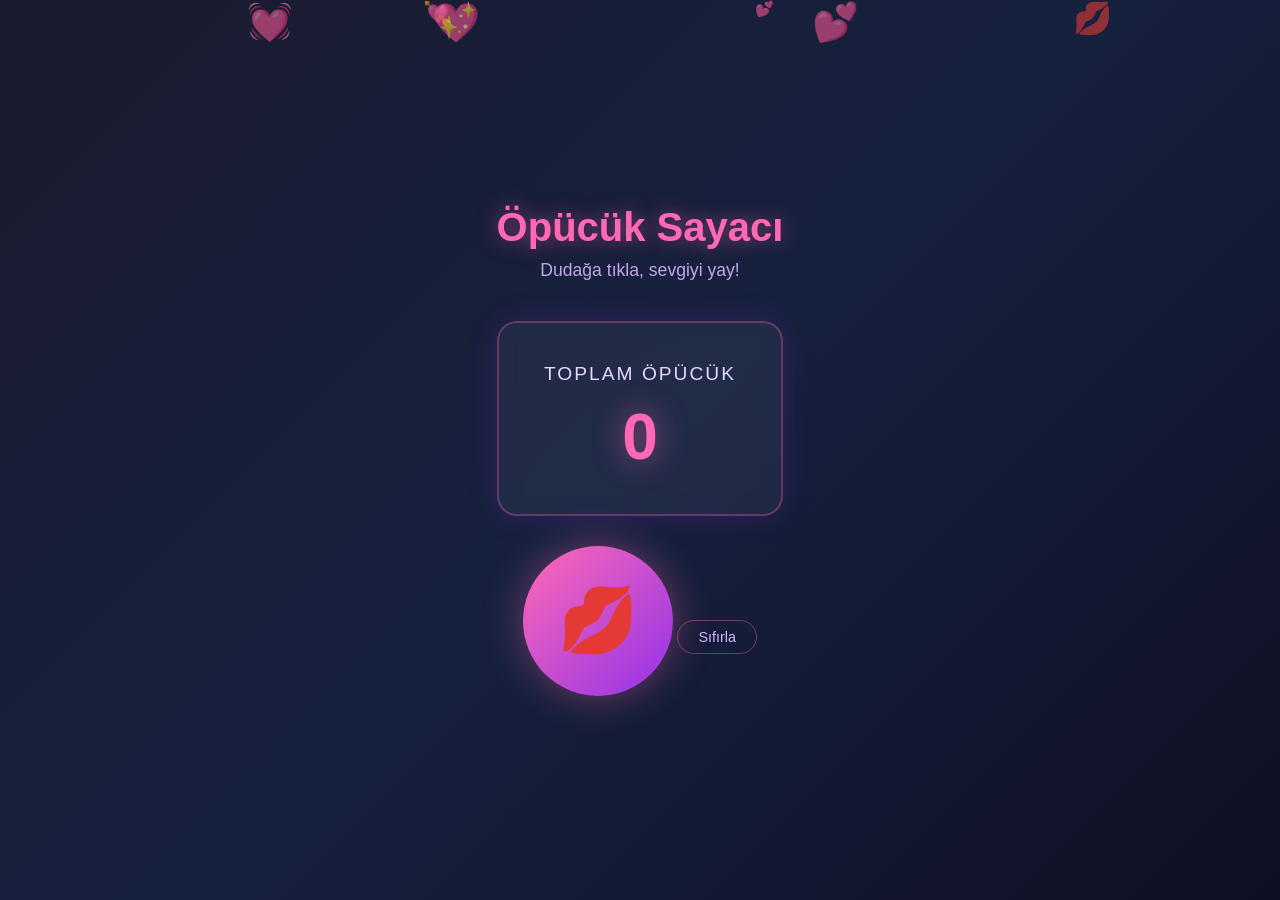
==== commit 9924cfc4: "Update index.html" ====
--- a/index.html
+++ b/index.html
@@ -1,1625 +1,350 @@
 <!DOCTYPE html>
 <html lang="tr">
 <head>
-<meta charset="UTF-8">
-<meta name="viewport" content="width=device-width,initial-scale=1.0,maximum-scale=1.0,user-scalable=no,viewport-fit=cover">
-<meta name="apple-mobile-web-app-capable" content="yes">
-<meta name="mobile-web-app-capable" content="yes">
-<meta name="theme-color" content="#0c0c14">
-<title>Shadow Realms</title>
-<style>
-*{margin:0;padding:0;box-sizing:border-box;touch-action:none;-webkit-touch-callout:none;-webkit-user-select:none;user-select:none;-webkit-tap-highlight-color:transparent;}
-html,body{width:100%;height:100%;overflow:hidden;background:#0c0c14;font-family:-apple-system,BlinkMacSystemFont,'Segoe UI',Roboto,sans-serif;color:#e8e8f0;}
-#c{display:block;width:100%;height:100%;}
-#ui{position:absolute;top:0;left:0;width:100%;height:100%;pointer-events:none;z-index:10;}
-.t{position:absolute;pointer-events:auto;border-radius:50%;display:flex;align-items:center;justify-content:center;transition:transform .08s,background .15s;border:1.5px solid rgba(255,255,255,.12);box-shadow:0 4px 20px rgba(0,0,0,.5),inset 0 1px 0 rgba(255,255,255,.08);background:rgba(18,18,30,.7);backdrop-filter:blur(10px);-webkit-backdrop-filter:blur(10px);}
-.t:active{transform:scale(.88);background:rgba(35,35,55,.9);border-color:rgba(255,255,255,.3);}
-.t .l{position:absolute;bottom:-16px;font-size:8px;letter-spacing:1.5px;text-transform:uppercase;opacity:.6;white-space:nowrap;font-weight:700;color:#fff;}
-#jb{width:150px;height:150px;bottom:28px;left:28px;border-radius:50%;background:rgba(255,255,255,.02);border:2px solid rgba(255,255,255,.06);pointer-events:auto;touch-action:none;position:absolute;}
-#jk{width:54px;height:54px;border-radius:50%;background:rgba(255,255,255,.15);border:2px solid rgba(255,255,255,.25);position:absolute;pointer-events:none;box-shadow:0 0 18px rgba(255,255,255,.08);top:48px;left:48px;transition:none;}
-#ba{width:78px;height:78px;bottom:36px;right:120px;border-color:rgba(220,60,60,.35);background:rgba(220,60,60,.12);box-shadow:0 4px 22px rgba(220,60,60,.15);}
-#bs{width:66px;height:66px;bottom:130px;right:40px;border-color:rgba(60,140,220,.35);background:rgba(60,140,220,.12);box-shadow:0 4px 22px rgba(60,140,220,.15);}
-#bu{width:66px;height:66px;bottom:36px;right:30px;border-color:rgba(220,160,40,.35);background:rgba(220,160,40,.12);box-shadow:0 4px 22px rgba(220,160,40,.15);}
-#bu.r{animation:pg 1.2s infinite;border-color:rgba(220,160,40,.7);background:rgba(220,160,40,.25);}
-#bd{width:58px;height:58px;bottom:210px;right:48px;border-color:rgba(160,60,220,.35);background:rgba(160,60,220,.12);box-shadow:0 4px 22px rgba(160,60,220,.15);}
-#bt{width:58px;height:58px;bottom:210px;right:118px;border-color:rgba(40,200,160,.35);background:rgba(40,200,160,.12);box-shadow:0 4px 22px rgba(40,200,160,.15);}
-#bp{width:42px;height:42px;top:12px;right:12px;border-color:rgba(255,255,255,.15);background:rgba(0,0,0,.4);font-size:13px;z-index:20;}
-@keyframes pg{0%{box-shadow:0 0 0 0 rgba(220,160,40,.3);}70%{box-shadow:0 0 0 16px rgba(220,160,40,0);}100%{box-shadow:0 0 0 0 rgba(220,160,40,0);}}
-.scr{position:absolute;inset:0;background:rgba(6,6,12,.97);display:flex;flex-direction:column;align-items:center;justify-content:center;pointer-events:auto;z-index:100;backdrop-filter:blur(15px);-webkit-backdrop-filter:blur(15px);transition:opacity .4s;}
-.scr.h{opacity:0;pointer-events:none;}
-.ti{font-size:clamp(36px,9vw,68px);font-weight:900;background:linear-gradient(135deg,#ff2244,#ff7733,#ffcc33);-webkit-background-clip:text;-webkit-text-fill-color:transparent;text-align:center;margin-bottom:10px;letter-spacing:-2px;}
-.st{font-size:clamp(14px,3.5vw,18px);color:#555;margin-bottom:40px;text-align:center;max-width:82%;line-height:1.6;font-weight:400;}
-.b{padding:16px 52px;margin:8px;border:1px solid rgba(255,255,255,.1);background:rgba(255,255,255,.03);color:#fff;font-size:16px;cursor:pointer;border-radius:12px;transition:all .2s;font-family:inherit;pointer-events:auto;font-weight:700;letter-spacing:.5px;min-width:260px;text-align:center;}
-.b:hover,.b:active{border-color:rgba(255,30,80,.5);background:rgba(255,30,80,.1);transform:translateY(-2px);box-shadow:0 8px 30px rgba(255,30,80,.08);}
-.b.p{border-color:rgba(255,30,80,.4);background:rgba(255,30,80,.08);}
-.b.s{border-color:rgba(255,255,255,.15);background:rgba(255,255,255,.06);}
-#hud{position:absolute;top:10px;left:10px;right:60px;display:flex;justify-content:space-between;align-items:flex-start;pointer-events:none;z-index:15;}
-.hp{background:rgba(6,6,14,.55);border:1px solid rgba(255,255,255,.06);border-radius:12px;padding:10px 14px;backdrop-filter:blur(10px);-webkit-backdrop-filter:blur(10px);}
-.bw{width:150px;height:10px;background:rgba(0,0,0,.5);border-radius:5px;margin:4px 0;overflow:hidden;position:relative;border:1px solid rgba(255,255,255,.04);}
-.bf{height:100%;border-radius:5px;transition:width .25s ease-out;position:relative;}
-.bf::after{content:'';position:absolute;top:0;left:0;right:0;height:35%;background:rgba(255,255,255,.1);border-radius:5px 5px 0 0;}
-.bfh{background:linear-gradient(90deg,#cc0033,#ff3355);}
-.bfm{background:linear-gradient(90deg,#0044cc,#3388ff);}
-.bfx{background:linear-gradient(90deg,#cc8800,#ffcc33);}
-#mm{width:100px;height:100px;background:rgba(0,0,0,.5);border:1px solid rgba(255,255,255,.08);border-radius:10px;}
-#ml{position:absolute;bottom:200px;left:12px;right:12px;height:90px;overflow:hidden;pointer-events:none;display:flex;flex-direction:column-reverse;z-index:15;}
-.m{font-size:13px;color:#888;margin:2px 0;text-shadow:0 1px 4px rgba(0,0,0,.9);padding:3px 0;font-weight:500;}
-.m.d{color:#ff5555;font-weight:700;}
-.m.h{color:#55ff88;font-weight:700;}
-.m.l{color:#ffcc33;font-weight:700;}
-.m.i{color:#5599ff;font-weight:600;}
-#cd{position:absolute;top:30%;left:50%;transform:translate(-50%,-50%);font-size:46px;font-weight:900;color:#ffcc33;text-shadow:0 0 35px rgba(255,204,51,.4),0 2px 10px rgba(0,0,0,.8);pointer-events:none;opacity:0;transition:opacity .2s,transform .2s;z-index:20;letter-spacing:3px;}
-#inv{position:absolute;bottom:10px;left:50%;transform:translateX(-50%);display:flex;gap:6px;pointer-events:auto;z-index:15;}
-.is{width:46px;height:46px;border:1px solid rgba(255,255,255,.08);border-radius:10px;background:rgba(6,6,14,.5);display:flex;align-items:center;justify-content:center;cursor:pointer;transition:all .15s;position:relative;backdrop-filter:blur(4px);}
-.is.a{border-color:rgba(255,170,0,.5);background:rgba(255,170,0,.08);box-shadow:0 0 12px rgba(255,170,0,.1);}
-.is .lv{position:absolute;top:-5px;right:-5px;background:#cc0033;color:#fff;font-size:9px;font-weight:800;padding:1px 4px;border-radius:4px;}
-.cg{display:flex;flex-wrap:wrap;justify-content:center;gap:16px;margin:24px 0;max-width:95vw;}
-.cc{border:1px solid rgba(255,255,255,.08);border-radius:18px;padding:24px;width:280px;cursor:pointer;transition:all .3s;background:rgba(255,255,255,.015);position:relative;overflow:hidden;text-align:center;}
-.cc::before{content:'';position:absolute;top:0;left:0;right:0;height:3px;background:linear-gradient(90deg,transparent,currentColor,transparent);opacity:0;transition:opacity .3s;}
-.cc:hover::before,.cc.sel::before{opacity:1;}
-.cc:hover{border-color:rgba(255,255,255,.2);transform:translateY(-6px);background:rgba(255,255,255,.04);box-shadow:0 12px 40px rgba(0,0,0,.4);}
-.cc.sel{border-color:rgba(0,255,136,.4);background:rgba(0,255,136,.04);}
-.cc .iw{width:60px;height:60px;margin:0 auto 12px;border-radius:16px;display:flex;align-items:center;justify-content:center;font-size:22px;font-weight:900;background:rgba(255,255,255,.04);border:1px solid rgba(255,255,255,.08);}
-.cc h3{margin:8px 0;font-size:20px;font-weight:800;}
-.cc p{font-size:13px;color:#666;line-height:1.7;}
-#sk{position:absolute;top:50%;left:50%;transform:translate(-50%,-50%);background:rgba(8,8,18,.97);border:1px solid rgba(255,255,255,.08);border-radius:16px;padding:24px;pointer-events:auto;display:none;z-index:50;max-width:92vw;max-height:85vh;overflow-y:auto;backdrop-filter:blur(15px);}
-.sn{display:inline-flex;align-items:center;justify-content:center;width:54px;height:54px;border-radius:12px;margin:6px;border:1px solid rgba(255,255,255,.08);font-size:20px;cursor:pointer;transition:all .2s;position:relative;background:rgba(255,255,255,.02);}
-.sn.a{border-color:#00cc77;background:rgba(0,204,119,.1);box-shadow:0 0 14px rgba(0,204,119,.1);}
-.sn.lk{opacity:.25;pointer-events:none;}
-.sn:hover{transform:scale(1.08);border-color:rgba(255,255,255,.25);z-index:5;}
-#bb{position:absolute;top:55px;left:50%;transform:translateX(-50%);width:75%;max-width:420px;height:20px;background:rgba(0,0,0,.55);border:1px solid rgba(255,255,255,.08);border-radius:10px;overflow:hidden;display:none;backdrop-filter:blur(6px);z-index:15;}
-#bbf{height:100%;background:linear-gradient(90deg,#cc0033,#ff5533);width:100%;transition:width .3s;border-radius:10px;position:relative;}
-#bbf::after{content:'';position:absolute;top:0;left:0;right:0;height:40%;background:rgba(255,255,255,.1);border-radius:10px 10px 0 0;}
-#bn{position:absolute;top:-20px;left:0;width:100%;text-align:center;font-size:11px;font-weight:800;color:#ff5555;text-shadow:0 1px 4px rgba(0,0,0,.8);letter-spacing:2px;text-transform:uppercase;}
-#to{position:absolute;inset:0;background:rgba(0,0,0,.7);display:none;align-items:center;justify-content:center;z-index:90;pointer-events:auto;backdrop-filter:blur(6px);}
-#tc{background:rgba(10,10,22,.97);border:1px solid rgba(255,255,255,.08);border-radius:16px;padding:28px;max-width:85vw;text-align:center;}
-#tc h3{font-size:22px;margin-bottom:14px;color:#ffcc33;font-weight:800;}
-#tc p{font-size:15px;color:#999;line-height:1.8;margin-bottom:24px;}
-.rs{display:inline-flex;align-items:center;justify-content:center;width:34px;height:34px;border:1px solid rgba(255,255,255,.08);border-radius:8px;margin:2px;font-size:16px;background:rgba(0,0,0,.3);}
-#ld{position:absolute;inset:0;background:#0c0c14;display:flex;flex-direction:column;align-items:center;justify-content:center;z-index:200;transition:opacity .6s;}
-#ld.h{opacity:0;pointer-events:none;}
-.sp{width:44px;height:44px;border:3px solid rgba(255,255,255,.06);border-top-color:#ff2244;border-radius:50%;animation:sp 1s linear infinite;}
-@keyframes sp{to{transform:rotate(360deg);}}
-#ld p{margin-top:16px;color:#444;font-size:13px;letter-spacing:3px;font-weight:700;text-transform:uppercase;}
-.sb{display:flex;flex-wrap:wrap;justify-content:center;gap:12px;margin:16px 0;}
-.si{text-align:center;padding:12px 20px;border:1px solid rgba(255,255,255,.06);border-radius:10px;background:rgba(0,0,0,.3);min-width:80px;}
-.sl{font-size:10px;color:#555;text-transform:uppercase;letter-spacing:1px;margin-bottom:4px;}
-.sv{font-size:20px;font-weight:800;color:#fff;}
-</style>
+    <meta charset="UTF-8">
+    <meta name="viewport" content="width=device-width, initial-scale=1.0">
+    <title>Öpücük Sayacı</title>
+    <style>
+        * {
+            margin: 0;
+            padding: 0;
+            box-sizing: border-box;
+        }
+
+        body {
+            background: linear-gradient(135deg, #1a1a2e 0%, #16213e 50%, #0f0f23 100%);
+            min-height: 100vh;
+            display: flex;
+            flex-direction: column;
+            align-items: center;
+            justify-content: center;
+            font-family: 'Segoe UI', Tahoma, Geneva, Verdana, sans-serif;
+            overflow: hidden;
+            position: relative;
+        }
+
+        .hearts-container {
+            position: fixed;
+            top: 0;
+            left: 0;
+            width: 100%;
+            height: 100%;
+            pointer-events: none;
+            overflow: hidden;
+            z-index: 1;
+        }
+
+        .heart {
+            position: absolute;
+            font-size: 20px;
+            animation: floatUp linear infinite;
+            opacity: 0.6;
+        }
+
+        @keyframes floatUp {
+            0% {
+                transform: translateY(100vh) scale(0) rotate(0deg);
+                opacity: 0;
+            }
+            10% {
+                opacity: 0.8;
+            }
+            90% {
+                opacity: 0.8;
+            }
+            100% {
+                transform: translateY(-10vh) scale(1.2) rotate(360deg);
+                opacity: 0;
+            }
+        }
+
+        .main-content {
+            position: relative;
+            z-index: 10;
+            text-align: center;
+            padding: 20px;
+        }
+
+        .title {
+            color: #ff69b4;
+            font-size: 2.5rem;
+            margin-bottom: 10px;
+            text-shadow: 0 0 20px rgba(255, 105, 180, 0.5);
+            animation: glow 2s ease-in-out infinite alternate;
+        }
+
+        @keyframes glow {
+            from {
+                text-shadow: 0 0 20px rgba(255, 105, 180, 0.5);
+            }
+            to {
+                text-shadow: 0 0 30px rgba(255, 105, 180, 0.8), 0 0 40px rgba(147, 51, 234, 0.5);
+            }
+        }
+
+        .subtitle {
+            color: #d8b4fe;
+            font-size: 1.1rem;
+            margin-bottom: 40px;
+            opacity: 0.9;
+        }
+
+        .counter-box {
+            background: rgba(255, 255, 255, 0.05);
+            backdrop-filter: blur(10px);
+            border: 2px solid rgba(255, 105, 180, 0.3);
+            border-radius: 20px;
+            padding: 40px;
+            margin-bottom: 30px;
+            box-shadow: 0 0 30px rgba(147, 51, 234, 0.2);
+        }
+
+        .counter-label {
+            color: #e9d5ff;
+            font-size: 1.2rem;
+            margin-bottom: 15px;
+            letter-spacing: 2px;
+        }
+
+        .counter-value {
+            color: #ff69b4;
+            font-size: 4rem;
+            font-weight: bold;
+            text-shadow: 0 0 30px rgba(255, 105, 180, 0.6);
+            transition: transform 0.2s ease;
+        }
+
+        .counter-value.pop {
+            transform: scale(1.3);
+        }
+
+        .kiss-button {
+            background: linear-gradient(135deg, #ff69b4 0%, #9333ea 100%);
+            border: none;
+            border-radius: 50%;
+            width: 150px;
+            height: 150px;
+            font-size: 4rem;
+            cursor: pointer;
+            box-shadow: 0 0 40px rgba(255, 105, 180, 0.4);
+            transition: all 0.3s ease;
+            position: relative;
+            overflow: hidden;
+        }
+
+        .kiss-button:hover {
+            transform: scale(1.1);
+            box-shadow: 0 0 60px rgba(255, 105, 180, 0.6);
+        }
+
+        .kiss-button:active {
+            transform: scale(0.95);
+        }
+
+        .kiss-button::before {
+            content: '';
+            position: absolute;
+            top: 50%;
+            left: 50%;
+            width: 0;
+            height: 0;
+            border-radius: 50%;
+            background: rgba(255, 255, 255, 0.3);
+            transform: translate(-50%, -50%);
+            transition: width 0.6s, height 0.6s;
+        }
+
+        .kiss-button:active::before {
+            width: 300px;
+            height: 300px;
+        }
+
+        .reset-btn {
+            margin-top: 20px;
+            background: transparent;
+            border: 1px solid rgba(255, 105, 180, 0.4);
+            color: #d8b4fe;
+            padding: 8px 20px;
+            border-radius: 20px;
+            cursor: pointer;
+            font-size: 0.9rem;
+            transition: all 0.3s ease;
+        }
+
+        .reset-btn:hover {
+            background: rgba(255, 105, 180, 0.2);
+            border-color: #ff69b4;
+            color: #ff69b4;
+        }
+
+        .floating-kiss {
+            position: fixed;
+            font-size: 2rem;
+            pointer-events: none;
+            z-index: 100;
+            animation: floatKiss 1.5s ease-out forwards;
+        }
+
+        @keyframes floatKiss {
+            0% {
+                transform: translateY(0) scale(1);
+                opacity: 1;
+            }
+            100% {
+                transform: translateY(-100px) scale(1.5);
+                opacity: 0;
+            }
+        }
+
+        .particles {
+            position: absolute;
+            width: 100%;
+            height: 100%;
+            top: 0;
+            left: 0;
+            pointer-events: none;
+            z-index: 5;
+        }
+
+        .particle {
+            position: absolute;
+            width: 4px;
+            height: 4px;
+            background: #ff69b4;
+            border-radius: 50%;
+            animation: particleFloat 3s infinite;
+        }
+
+        @keyframes particleFloat {
+            0%, 100% {
+                transform: translateY(0) translateX(0);
+                opacity: 0;
+            }
+            50% {
+                opacity: 1;
+            }
+        }
+    </style>
+<base target="_blank">
 </head>
 <body>
-<div id="ld"><div class="sp"></div><p>Yukleniyor</p></div>
-<canvas id="c"></canvas>
-<div id="ui">
-<div id="hud">
-<div class="hp">
-<div style="font-size:14px;font-weight:800;margin-bottom:6px;display:flex;align-items:center;gap:8px;">
-<div id="hci" style="width:22px;height:22px;border-radius:6px;display:flex;align-items:center;justify-content:center;font-size:11px;font-weight:900;background:rgba(255,255,255,.08);border:1px solid rgba(255,255,255,.1);"></div>
-<span id="hn">Savas</span><span style="color:#ffcc33;font-size:12px;font-weight:700;">Lv.<span id="hl">1</span></span>
-</div>
-<div style="display:flex;align-items:center;gap:8px;"><span style="font-size:9px;width:22px;font-weight:700;color:#ff3355;letter-spacing:1px;">HP</span><div class="bw"><div class="bf bfh" id="hf"></div></div><span id="ht" style="font-size:10px;font-weight:700;width:52px;text-align:right;color:#bbb;">100/100</span></div>
-<div style="display:flex;align-items:center;gap:8px;"><span style="font-size:9px;width:22px;font-weight:700;color:#3388ff;letter-spacing:1px;">MP</span><div class="bw"><div class="bf bfm" id="mf"></div></div><span id="mt" style="font-size:10px;font-weight:700;width:52px;text-align:right;color:#bbb;">50/50</span></div>
-<div style="display:flex;align-items:center;gap:8px;"><span style="font-size:9px;width:22px;font-weight:700;color:#ffcc33;letter-spacing:1px;">XP</span><div class="bw"><div class="bf bfx" id="xf"></div></div><span id="xt" style="font-size:10px;font-weight:700;width:52px;text-align:right;color:#bbb;">0/100</span></div>
-<div style="margin-top:6px;font-size:12px;display:flex;gap:14px;flex-wrap:wrap;font-weight:600;">
-<span style="color:#ffcc33;">A <span id="hg">0</span></span>
-<span style="color:#ff3355;">K <span id="hk">0</span></span>
-<span style="color:#aa77ff;">F <span id="hfl">1</span></span>
-<span style="color:#ff7733;">S <span id="hs">0</span></span>
-</div>
-<div id="rb" style="margin-top:4px;"></div>
-</div>
-<canvas id="mm"></canvas>
-</div>
-<div id="bb"><div id="bn">BOSS</div><div id="bbf"></div></div>
-<div id="ml"></div>
-<div id="cd">COMBO!</div>
-<div id="inv"></div>
-<div id="jb"><div id="jk"></div></div>
-<div class="t" id="ba"><span style="font-size:26px;color:#ff5555;">A</span><span class="l">SALDIRI</span></div>
-<div class="t" id="bs"><span style="font-size:22px;color:#5599ff;">S</span><span class="l">SKILL</span></div>
-<div class="t" id="bu"><span style="font-size:22px;color:#ffcc33;">U</span><span class="l">ULT</span></div>
-<div class="t" id="bd"><span style="font-size:20px;color:#cc77ff;">D</span><span class="l">DASH</span></div>
-<div class="t" id="bt"><span style="font-size:20px;color:#33ffaa;">T</span><span class="l">ZAMAN</span></div>
-<div class="t" id="bp">II</div>
-</div>
-
-<div id="cs" class="scr">
-<div class="ti">SHADOW REALMS</div>
-<div class="st">Rogue Ascension — Zindana dal ve hayatta kal.<br>Her olum yeni bir baslangictir.</div>
-<div class="cg">
-<div class="cc" data-cls="warrior" style="color:#ff3355;">
-<div class="iw" style="color:#ff3355;">W</div>
-<h3>SAVASCI</h3>
-<p>Yuksek dayaniklilik ve yakin dovus ustasi.<br>Berserk modu ile olumun esiginde guclenir.<br>Spin Attack ile cevresel hasar verir.</p>
-</div>
-<div class="cc" data-cls="mage" style="color:#3388ff;">
-<div class="iw" style="color:#3388ff;">M</div>
-<h3>BUYUCU</h3>
-<p>Elemental buyulerin efendisi.<br>Ates + Buz = Buhar patlamasi.<br>Meteor firtinasi ile alan temizler.</p>
-</div>
-<div class="cc" data-cls="rogue" style="color:#33ff88;">
-<div class="iw" style="color:#33ff88;">R</div>
-<h3>HAYDUT</h3>
-<p>Simsik hizli ve olumcul.<br>Golge klonlarla dusmanlari sasirtir.<br>Arkadan vuruslar kritik hasar verir.</p>
-</div>
-</div>
-<div id="cc" style="display:none;margin-top:16px;">
-<button class="b p" onclick="sg()">ZINDANA DAL</button>
-</div>
-</div>
-
-<div id="ss" class="scr h">
-<div class="ti">SHADOW REALMS</div>
-<div class="st">Rogue Ascension v3.0<br>Procedural zindanlar. Elemental combo'lar.<br>Zaman bukme. 10 kat. Sonsuz tekrar.</div>
-<button class="b p" onclick="scs()">YENI MACERA</button>
-<button class="b s" onclick="lg()">DEVAM ET</button>
-<button class="b s" onclick="st()">NASIL OYNANIR</button>
-</div>
-
-<div id="ds" class="scr h">
-<div class="ti" style="background:linear-gradient(135deg,#ff2244,#880022);-webkit-background-clip:text;">OLDUN</div>
-<div class="st" id="dst"></div>
-<button class="b p" onclick="rg()">YENIDEN DENE</button>
-<button class="b s" onclick="gm()">ANA MENU</button>
-</div>
-
-<div id="ws" class="scr h">
-<div class="ti" style="background:linear-gradient(135deg,#00ff88,#008844);-webkit-background-clip:text;">ZAFER</div>
-<div class="st" id="wst"></div>
-<button class="b p" onclick="rg()">YENIDEN OYNA</button>
-</div>
-
-<div id="sh" class="scr h">
-<div class="ti" style="font-size:36px;">GIZLI DUKKAN</div>
-<div class="st" id="sg" style="color:#ffcc33;font-size:18px;font-weight:700;"></div>
-<div id="si" style="display:flex;flex-wrap:wrap;justify-content:center;max-width:95vw;gap:12px;margin:20px 0;"></div>
-<button class="b p" onclick="csh()">DEVAM ET</button>
-</div>
-
-<div id="ps" class="scr h">
-<div class="ti" style="font-size:36px;">DURAKLATILDI</div>
-<div style="display:flex;flex-direction:column;gap:10px;margin-top:24px;">
-<button class="b p" onclick="res()">DEVAM ET</button>
-<button class="b s" onclick="sv();msg('Oyun kaydedildi.','i');">KAYDET</button>
-<button class="b s" onclick="tsk()">YETENEK AGACI</button>
-<button class="b s" onclick="st()">REHBER</button>
-<button class="b s" onclick="gm()">ANA MENU</button>
-</div>
-</div>
-
-<div id="sk">
-<div style="text-align:center;font-size:18px;font-weight:800;margin-bottom:16px;">YETENEK AGACI <span style="color:#ffcc33;">(Puan: <span id="sp">0</span>)</span></div>
-<div id="sgd" style="text-align:center;"></div>
-<button class="b s" onclick="tsk()" style="margin-top:16px;min-width:auto;padding:12px 36px;">KAPAT</button>
-</div>
-
-<div id="to">
-<div id="tc">
-<h3>NASIL OYNANIR</h3>
-<p id="tt"></p>
-<button class="b p" onclick="ct()">ANLADIM</button>
-</div>
-</div>
-
-<script>
-const AudioCtx=window.AudioContext||window.webkitAudioContext;
-let AC=null,MG=null;
-function ia(){if(!AC){AC=new AudioCtx();MG=AC.createGain();MG.gain.value=.12;MG.connect(AC.destination);}if(AC.state==='suspended')AC.resume();}
-function pt(freq,type,dur,vol,slide,slideDur){
-if(!AC)return;
-const o=AC.createOscillator(),g=AC.createGain();
-o.type=type||'sine';
-o.frequency.setValueAtTime(freq,AC.currentTime);
-if(slide)o.frequency.exponentialRampToValueAtTime(slide,AC.currentTime+(slideDur||dur));
-g.gain.setValueAtTime(vol||.2,AC.currentTime);
-g.gain.exponentialRampToValueAtTime(.001,AC.currentTime+dur);
-o.connect(g);g.connect(MG);
-o.start();o.stop(AC.currentTime+dur);
-}
-function pn(dur,vol,ff,detune){
-if(!AC)return;
-const bs=AC.sampleRate*dur;
-const buf=AC.createBuffer(1,bs,AC.sampleRate);
-const d=buf.getChannelData(0);
-for(let i=0;i<bs;i++)d[i]=(Math.random()*2-1)*Math.pow(1-i/bs,2);
-const n=AC.createBufferSource();
-n.buffer=buf;
-const g=AC.createGain();
-const f=AC.createBiquadFilter();
-f.type='lowpass';
-f.frequency.value=ff||1000;
-if(detune)f.detune.value=detune;
-g.gain.setValueAtTime(vol||.2,AC.currentTime);
-g.gain.exponentialRampToValueAtTime(.001,AC.currentTime+dur);
-n.connect(f);f.connect(g);g.connect(MG);
-n.start();n.stop(AC.currentTime+dur);
-}
-function psnd(t){
-const n=AC?AC.currentTime:0;
-if(t==='hit'){pn(.08,.15,3000);pt(150,'square',.06,.08,60,.06);}
-else if(t==='shoot'){pt(800,'sawtooth',.1,.1,300,.1);pn(.04,.08,4000);}
-else if(t==='kill'){pt(400,'sine',.15,.15,800,.15);pt(600,'sine',.12,.1,1200,.12);pn(.1,.1,2000);}
-else if(t==='lvl'){pt(330,'sine',.08,.12,440,.08);pt(440,'sine',.08,.12,660,.08);pt(660,'sine',.15,.15,990,.15);}
-else if(t==='dash'){pt(200,'triangle',.12,.1,600,.12);pn(.08,.06,1500);}
-else if(t==='time'){pt(200,'sine',.5,.08,1200,.5);pt(400,'sine',.4,.06,800,.4);}
-else if(t==='combo'){pt(523,'square',.06,.1,659,.06);pt(659,'square',.06,.1,784,.06);}
-else if(t==='boss'){pt(80,'sawtooth',.6,.2,150,.6);pn(.5,.15,800);}
-else if(t==='pick'){pt(880,'sine',.08,.1,1320,.08);pt(1320,'sine',.06,.08,1760,.06);}
-else if(t==='swing'){pn(.06,.1,2000);pt(200,'sawtooth',.06,.08,50,.06);}
-else if(t==='step'){pn(.03,.04,800);}
-}
-
-const C=document.getElementById('c');
-const X=C.getContext('2d');
-const MC=document.getElementById('mm');
-const MX=MC.getContext('2d');
-let DPR=Math.min(window.devicePixelRatio||1,2);
-function rs(){
-DPR=Math.min(window.devicePixelRatio||1,2);
-C.width=innerWidth*DPR;C.height=innerHeight*DPR;
-C.style.width=innerWidth+'px';C.style.height=innerHeight+'px';
-X.setTransform(DPR,0,0,DPR,0,0);
-MC.width=100;MC.height=100;
-}
-addEventListener('resize',rs);rs();
-
-const R=(a,b)=>Math.floor(Math.random()*(b-a+1))+a;
-const RF=(a,b)=>Math.random()*(b-a)+a;
-const D=(a,b)=>Math.sqrt((a.x-b.x)**2+(a.y-b.y)**2);
-const L=(a,b,t)=>a+(b-a)*t;
-const CL=(v,a,b)=>Math.max(a,Math.min(b,v));
-const A=(a,b)=>Math.atan2(b.y-a.y,b.x-a.x);
-const N=(x,y)=>{const l=Math.sqrt(x*x+y*y)||1;return{x:x/l,y:y/l};};
-
-const T=40;
-const MW=40;
-const MH=30;
-const RMN=6;
-const RMX=11;
-const MF=10;
-
-const EC={fire:'#ff5555',ice:'#55aaff',lightning:'#ffdd44',poison:'#55ff88',void:'#aa66ff',physical:'#cccccc',steam:'#88ddff',explosion:'#ff9933',chaos:'#ff33ff'};
-const EG={fire:'rgba(255,85,85,.35)',ice:'rgba(85,170,255,.35)',lightning:'rgba(255,221,68,.35)',poison:'rgba(85,255,136,.35)',void:'rgba(170,102,255,.35)',physical:'rgba(200,200,200,.25)',steam:'rgba(136,221,255,.35)',explosion:'rgba(255,153,51,.45)',chaos:'rgba(255,51,255,.4)'};
-
-const WP={
-sword:{n:'Kilic',d:14,r:30,s:11,e:'physical'},
-axe:{n:'Balta',d:20,r:34,s:16,e:'physical'},
-spear:{n:'Mizrak',d:16,r:52,s:13,e:'physical'},
-wand:{n:'Asa',d:10,r:130,s:10,e:'fire'},
-dagger:{n:'Hancer',d:12,r:22,s:8,e:'physical'},
-greatsword:{n:'Dev Kilic',d:28,r:38,s:20,e:'physical'},
-staff:{n:'Buyu Asasi',d:16,r:150,s:12,e:'lightning'},
-bow:{n:'Yay',d:11,r:170,s:13,e:'physical'},
-scythe:{n:'Tirpan',d:24,r:40,s:18,e:'void'},
-};
-
-const ET={
-slime:{n:'Zehirli Balcik',h:35,dm:10,sp:1.1,ra:22,c:'#44ff88',xp:12,g:6,ai:'chase',e:'poison',sz:14,sh:'circle',ec:'#228844'},
-skeleton:{n:'Iskelet Savas',h:55,dm:14,sp:1.4,ra:26,c:'#cccccc',xp:20,g:10,ai:'chase',e:'physical',sz:15,sh:'rect',ec:'#ff4444'},
-mage:{n:'Karanlik Buyucu',h:40,dm:16,sp:1.1,ra:110,c:'#9966ff',xp:28,g:14,ai:'ranged',e:'void',sz:14,sh:'tri',ec:'#ff00ff',shoot:1},
-beast:{n:'Golge Kurdu',h:78,dm:20,sp:2.3,ra:30,c:'#555555',xp:40,g:16,ai:'chase',e:'void',sz:16,sh:'dia',ec:'#ff3333'},
-knight:{n:'Zirhli Muhafiz',h:110,dm:22,sp:1.2,ra:32,c:'#999999',xp:55,g:28,ai:'chase',e:'physical',sz:17,sh:'rect',ec:'#ffaa00'},
-spider:{n:'Zehir Orumcek',h:32,dm:12,sp:1.8,ra:24,c:'#ff44aa',xp:16,g:8,ai:'chase',e:'poison',sz:13,sh:'circle',ec:'#ff88cc'},
-boss1:{n:'Void Guardian',h:450,dm:28,sp:1.5,ra:45,c:'#6600ff',xp:250,g:120,ai:'boss',e:'void',sz:26,sh:'b1',ec:'#ff00ff',boss:1},
-boss2:{n:'Ates Efendisi',h:550,dm:32,sp:1.7,ra:55,c:'#ff4400',xp:350,g:180,ai:'boss',e:'fire',sz:28,sh:'b2',ec:'#ffcc00',boss:1},
-boss3:{n:'Buz Kralicesi',h:500,dm:30,sp:1.3,ra:65,c:'#00aaff',xp:300,g:140,ai:'boss',e:'ice',sz:27,sh:'b3',ec:'#ccffff',boss:1},
-};
-
-const SK=[
-{id:'h1',n:'Demir Vucut',i:'+',d:'Maksimum HP +25',c:1,f:p=>{p.mh+=25;p.hp+=25;}},
-{id:'h2',n:'Titan Kani',i:'+',d:'Maksimum HP +35',c:1,r:'h1',f:p=>{p.mh+=35;p.hp+=35;}},
-{id:'h3',n:'Olumsuz',i:'+',d:'Maksimum HP +50',c:2,r:'h2',f:p=>{p.mh+=50;p.hp+=50;}},
-{id:'a1',n:'Keskin Kilic',i:'x',d:'Temel hasar +4',c:1,f:p=>{p.dm+=4;}},
-{id:'a2',n:'Ofke',i:'x',d:'Temel hasar +6',c:1,r:'a1',f:p=>{p.dm+=6;}},
-{id:'a3',n:'Yikim',i:'x',d:'Temel hasar +10',c:2,r:'a2',f:p=>{p.dm+=10;}},
-{id:'s1',n:'Ruzgar Adim',i:'>',d:'Hareket hizi +.6',c:1,f:p=>{p.sp+=.6;}},
-{id:'s2',n:'Yildirim Hiz',i:'>',d:'Hareket hizi +.8',c:1,r:'s1',f:p=>{p.sp+=.8;}},
-{id:'c1',n:'Keskin Goz',i:'*',d:'Kritik sans +12%',c:1,f:p=>{p.cr+=.12;}},
-{id:'c2',n:'Olumcul Vurus',i:'*',d:'Kritik sans +18%',c:2,r:'c1',f:p=>{p.cr+=.18;}},
-{id:'m1',n:'Mana Akisi',i:'o',d:'Maksimum MP +25',c:1,f:p=>{p.mm+=25;p.mp+=25;}},
-{id:'m2',n:'Buyu Ustasi',i:'o',d:'Maksimum MP +35',c:1,r:'m1',f:p=>{p.mm+=35;p.mp+=35;}},
-{id:'r1',n:'Iyilesme',i:'+',d:'Her 5sn +2 can',c:1,f:p=>{p.rg+=2;}},
-{id:'v1',n:'Hayat Calma',i:'~',d:'Hasarin %8\'i can verir',c:2,f:p=>{p.ls+=.08;}},
-{id:'cb1',n:'Combo Ustasi',i:'!',d:'Combo suresi 2.5x',c:1,f:p=>{p.ct+=150;}},
-{id:'sh1',n:'Celik Ten',i:'#',d:'Hasarin %15\'i engellenir',c:1,f:p=>{p.bl+=.15;}},
-{id:'sh2',n:'Kale',i:'#',d:'Hasarin %20\'si engellenir',c:2,r:'sh1',f:p=>{p.bl+=.2;}},
-{id:'p1',n:'Delici',i:'-',d:'Menzil atislari delici',c:2,f:p=>{p.pr+=1;}},
-{id:'u1',n:'Ultimate Sarj',i:'O',d:'Ultimate %25 hizli',c:1,f:p=>{p.ur+=.25;}},
-{id:'t1',n:'Zaman Ustasi',i:'<',d:'Zaman bukme +2',c:2,f:p=>{p.tr+=2;}},
-{id:'g1',n:'Hazine Avcisi',i:'$',d:'Altin +%25',c:1,f:p=>{p.gb+=.25;}},
-{id:'b1',n:'Berserk',i:'!',d:'Dusuk HP = %60 hasar',c:2,f:p=>{p.br=1;}},
-{id:'sd1',n:'Golge Ustasi',i:'@',d:'Klon hasari +%60',c:2,r:'s1',f:p=>{p.sd+=.6;}},
-{id:'e1',n:'Elemental Usta',i:'!',d:'Elemental hasar +40%',c:2,f:p=>{p.ed+=.4;}},
-{id:'d1',n:'Kacinma',i:'>',d:'Kacinma +18%',c:1,f:p=>{p.dg+=.18;}},
-{id:'d2',n:'Golge Dans',i:'>',d:'Kacinma +22%',c:2,r:'d1',f:p=>{p.dg+=.22;}},
-];
-
-const RL=[
-{id:'rh',n:'Koruyucu Kalp',i:'+',d:'Her kat +25 HP',e:'hpf'},
-{id:'rd',n:'Kanasiz Hancer',i:'x',d:'Ilk vurus her zaman kritik',e:'fc'},
-{id:'rt',n:'Zaman Yuzugu',i:'o',d:'Zaman bukme +3',e:'tp'},
-{id:'rm',n:'Mana Kuresi',i:'o',d:'MP yenileme 2x',e:'mr'},
-{id:'rl',n:'Sans Tilsim',i:'*',d:'Esya dusme +%30',e:'lb'},
-{id:'rs',n:'Olum Maskesi',i:'~',d:'Oldurme basina hasar artar',e:'ks'},
-{id:'rc',n:'Altin Taci',i:'$',d:'Altin 2x',e:'gd'},
-{id:'rb',n:'Ruzgar Cizmesi',i:'>',d:'Hiz +.8',e:'su'},
-{id:'rk',n:'Golge Pelerini',i:'@',d:'Dash sonrasi 2sn gorunmez',e:'di'},
-{id:'rf',n:'Ates Ruhu',i:'!',d:'Tum saldirilar atesli',e:'fi'},
-{id:'ri',n:'Buz Kalbi',i:'#',d:'Vuruslar yavaslatir',e:'is'},
-{id:'rr',n:'Firtina Cekici',i:'~',d:'Yildirim zinciri +1',e:'tc'},
-];
-
-class P{
-constructor(x,y,vx,vy,co,li,sz,ty){
-this.x=x;this.y=y;this.vx=vx;this.vy=vy;this.co=co;this.li=li;this.ml=li;this.sz=sz||3;this.ty=ty||'n';this.tr=[];this.rt=RF(0,Math.PI*2);this.rs=RF(-.1,.1);
-}
-up(){
-this.tr.push({x:this.x,y:this.y,rt:this.rt});
-if(this.tr.length>6)this.tr.shift();
-this.x+=this.vx;this.y+=this.vy;this.rt+=this.rs;
-if(this.ty==='f')this.vy-=.03;
-if(this.ty==='g')this.vy+=.1;
-if(this.ty==='s')this.vy+=.06;
-this.li--;return this.li>0;
-}
-dr(c,cx,cy){
-const a=this.li/this.ml;
-c.save();
-if(this.ty==='t'||this.ty==='f'||this.ty==='s'){
-for(let i=0;i<this.tr.length;i++){
-const ta=a*(i/this.tr.length)*.6;
-c.globalAlpha=ta;c.fillStyle=this.co;
-const s=this.sz*(i/this.tr.length);
-c.beginPath();c.arc(this.tr[i].x-cx,this.tr[i].y-cy,s,0,Math.PI*2);c.fill();
-}
-}
-c.globalAlpha=a;c.translate(this.x-cx,this.y-cy);c.rotate(this.rt);c.fillStyle=this.co;
-if(this.ty==='g'){c.shadowColor=this.co;c.shadowBlur=10;c.beginPath();c.arc(0,0,this.sz*a,0,Math.PI*2);c.fill();}
-else if(this.ty==='st'){
-c.shadowColor=this.co;c.shadowBlur=8;
-for(let i=0;i<5;i++){const ag=(Math.PI*2/5)*i-Math.PI/2;c.lineTo(Math.cos(ag)*this.sz*a,Math.sin(ag)*this.sz*a);}
-c.closePath();c.fill();
-}
-else if(this.ty==='d'){
-c.beginPath();c.moveTo(0,-this.sz*a);c.lineTo(this.sz*a,0);c.lineTo(0,this.sz*a);c.lineTo(-this.sz*a,0);c.closePath();c.fill();
-}
-else{c.beginPath();c.arc(0,0,this.sz*a,0,Math.PI*2);c.fill();}
-c.shadowBlur=0;c.restore();c.globalAlpha=1;
-}
-}
-
-class PR{
-constructor(x,y,vx,vy,dm,el,ow,pr){
-this.x=x;this.y=y;this.vx=vx;this.vy=vy;this.dm=dm;this.el=el;this.ow=ow;this.pr=pr||0;this.r=5;this.li=140;this.tr=[];
-}
-up(){
-this.tr.push({x:this.x,y:this.y});
-if(this.tr.length>10)this.tr.shift();
-this.x+=this.vx;this.y+=this.vy;this.li--;
-return this.li>0;
-}
-dr(c,cx,cy){
-const co=EC[this.el]||'#fff',gl=EG[this.el]||'rgba(255,255,255,.3)';
-for(let i=0;i<this.tr.length;i++){
-c.globalAlpha=(i/this.tr.length)*.5;c.fillStyle=co;
-c.beginPath();c.arc(this.tr[i].x-cx,this.tr[i].y-cy,this.r*(i/this.tr.length)*.8,0,Math.PI*2);c.fill();
-}
-c.globalAlpha=1;c.save();c.translate(this.x-cx,this.y-cy);
-c.fillStyle=co;c.shadowColor=gl;c.shadowBlur=12;
-c.beginPath();c.arc(0,0,this.r,0,Math.PI*2);c.fill();
-c.fillStyle='#fff';c.shadowBlur=6;
-c.beginPath();c.arc(0,0,this.r*.5,0,Math.PI*2);c.fill();
-c.shadowBlur=0;c.restore();
-}
-}
-
-class FT{
-constructor(x,y,tx,co,sz){
-this.x=x;this.y=y;this.tx=tx;this.co=co;this.li=80;this.vy=-1.2;this.sz=sz||15;this.sc=1;
-}
-up(){this.y+=this.vy;this.vy*=.95;this.li--;this.sc=1+Math.sin((80-this.li)*.08)*.15;return this.li>0;}
-dr(c,cx,cy){
-const a=Math.min(1,this.li/25);
-c.globalAlpha=a;c.save();c.translate(this.x-cx,this.y-cy);c.scale(this.sc,this.sc);
-c.fillStyle=this.co;c.font='bold '+this.sz+'px sans-serif';
-c.strokeStyle='rgba(0,0,0,.8)';c.lineWidth=3;
-c.strokeText(this.tx,0,0);c.fillText(this.tx,0,0);
-c.restore();c.globalAlpha=1;
-}
-}
-
-let gs='menu',sc=null,pl=null,m=[],rs=[],en=[],it=[],pa=[],pr=[],tx=[],ca={x:0,y:0},fl=1,scor=0,cb=0,ct=0,tw=3,hi=[],sh=0,fla=0,gt=0,inv=[],re=[],sko=false,pau=false;
-
-function gm(){
-m=Array(MH).fill(null).map(()=>Array(MW).fill(1));
-rs=[];
-for(let i=0;i<40;i++){
-let w=R(RMN,RMX),h=R(RMN,RMX),x=R(2,MW-w-2),y=R(2,MH-h-2);
-let r={x,y,w,h,cx:Math.floor(x+w/2),cy:Math.floor(y+h/2)};
-let o=rs.some(rr=>!(r.x+r.w<rr.x||r.x>rr.x+rr.w||r.y+r.h<rr.y||r.y>rr.y+rr.h));
-if(!o){
-rs.push(r);
-for(let ry=r.y;ry<r.y+r.h;ry++)for(let rx=r.x;rx<r.x+r.w;rx++)m[ry][rx]=0;
-}
-}
-for(let i=1;i<rs.length;i++){
-let a=rs[i-1],b=rs[i],x=a.cx,y=a.cy;
-while(x!==b.cx){m[y][x]=0;x+=x<b.cx?1:-1;}
-while(y!==b.cy){m[y][x]=0;y+=y<b.cy?1:-1;}
-}
-for(let y=1;y<MH-1;y++)for(let x=1;x<MW-1;x++)if(m[y][x]===0)[[0,1],[0,-1],[1,0],[-1,0]].forEach(([dx,dy])=>{if(m[y+dy][x+dx]===1)m[y+dy][x+dx]=2;});
-let sr=rs[0],er=rs[rs.length-1],shr=rs[Math.floor(rs.length/2)];
-for(let y=er.y;y<er.y+er.h;y++)for(let x=er.x;x<er.x+er.w;x++)if(m[y][x]===0){m[y][x]=3;break;}
-for(let y=shr.y;y<shr.y+shr.h;y++)for(let x=shr.x;x<shr.x+shr.w;x++)if(m[y][x]===0){m[y][x]=4;break;}
-if(Math.random()<.35&&rs.length>5){
-let srr=rs[R(2,rs.length-3)];
-for(let y=srr.y+1;y<srr.y+srr.h-1;y++)for(let x=srr.x+1;x<srr.x+srr.w-1;x++)if(m[y][x]===0&&Math.random()<.06)m[y][x]=5;
-}
-return{sx:sr.cx*T+T/2,sy:sr.cy*T+T/2};
-}
-
-function se(px,py){
-en=[];it=[];
-rs.slice(1).forEach((r,idx)=>{
-let cn=R(1,Math.min(4,2+Math.floor(fl/3)));
-if(fl%5===0&&idx===rs.length-2)cn=0;
-for(let i=0;i<cn;i++){
-let tk=Object.keys(ET).filter(k=>!ET[k].boss);
-let t=tk[R(0,tk.length-1)];
-let e=ET[t];
-let ex=(r.x+R(1,r.w-2))*T+T/2,ey=(r.y+R(1,r.h-2))*T+T/2;
-if(Math.abs(ex-px)>100||Math.abs(ey-py)>100){
-en.push({x:ex,y:ey,vx:0,vy:0,hp:e.h*(1+fl*.18),mh:e.h*(1+fl*.18),dm:e.dm*(1+fl*.12),sp:e.sp,ra:e.ra,co:e.c,xp:e.xp,g:e.g,ai:e.ai,ty:t,el:e.el,sz:e.sz||14,sh:e.sh,ec:e.ec,shoot:e.shoot||0,ac:0,st:'idle',fl:0,boss:e.boss||0,ph:0,ps:0,bu:0,sl:0,stu:0,shd:0});
-}
-}
-if(Math.random()<.55){
-let ix=(r.x+R(1,r.w-2))*T+T/2,iy=(r.y+R(1,r.h-2))*T+T/2;
-let tp=['hp','mp','wp','gl','ch'];
-let t=tp[R(0,tp.length-1)];
-it.push({x:ix,y:iy,ty:t,vl:t==='gl'?R(15,40):t==='ch'?R(30,80):0,tk:0});
-}
-});
-if(fl%5===0){
-let br=rs[rs.length-1];
-let bk=Object.keys(ET).filter(k=>ET[k].boss);
-let b=bk[R(0,bk.length-1)];
-let bt=ET[b];
-en.push({x:br.cx*T+T/2,y:br.cy*T+T/2,vx:0,vy:0,hp:bt.h*(1+(fl/5)*.6),mh:bt.h*(1+(fl/5)*.6),dm:bt.dm*(1+(fl/5)*.35),sp:bt.sp,ra:bt.ra,co:bt.c,xp:bt.xp,g:bt.g,ai:bt.ai,ty:b,el:bt.el,sz:bt.sz,sh:bt.sh,ec:bt.ec,shoot:bt.shoot||0,ac:0,st:'idle',fl:0,boss:1,ph:0,ps:0,bu:0,sl:0,stu:0,shd:0});
-}
-}
-
-function cp(cl){
-let p={x:0,y:0,vx:0,vy:0,mh:100,hp:100,mm:50,mp:50,dm:10,sp:2.8,cr:.08,lv:1,xp:0,xn:100,g:0,kl:0,wp:'sword',w2:null,el:'physical',e2:null,uc:0,um:100,dc:0,dt:0,scl:[],st:0,ct:180,rg:0,ls:0,bl:0,pr:0,ur:1,gb:0,br:0,sd:0,ed:0,dg:0,sk:0,skl:new Set(),cl:cl,iv:0,ut:0,tr:3,ks:0,ad:0,fc:0};
-if(cl==='warrior'){p.mh=150;p.hp=150;p.dm=15;p.sp=2.6;p.wp='sword';p.bl=.05;}
-if(cl==='mage'){p.mh=85;p.hp=85;p.mm=120;p.mp=120;p.dm=9;p.sp=2.5;p.wp='wand';p.el='fire';p.e2='ice';}
-if(cl==='rogue'){p.mh=95;p.hp=95;p.dm=12;p.sp=3.4;p.cr=.3;p.wp='dagger';p.dg=.1;}
-return p;
-}
-
-function scl(cl){
-sc=cl;
-document.querySelectorAll('.cc').forEach(c=>c.classList.remove('sel'));
-document.querySelector(`[data-cls="${cl}"]`).classList.add('sel');
-document.getElementById('cc').style.display='block';
-}
-function scs(){document.getElementById('ss').classList.add('h');document.getElementById('cs').classList.remove('h');}
-function sg(){
-ia();
-document.getElementById('cs').classList.add('h');
-document.getElementById('ss').classList.add('h');
-document.getElementById('ds').classList.add('h');
-document.getElementById('ws').classList.add('h');
-document.querySelectorAll('.t').forEach(b=>b.style.display='flex');
-document.getElementById('bp').style.display='flex';
-pl=cp(sc);fl=1;scor=0;cb=0;ct=0;tw=3;hi=[];inv=[];re=[];
-let s=gm();
-pl.x=s.sx;pl.y=s.sy;
-se(pl.x,pl.y);
-ui();ur();
-gs='play';pau=false;
-msg(fl+'. Kata hos geldin.','i');
-if(pl.cl==='warrior')msg('Ipucu: Dusuk can = BERSERK!','i');
-if(pl.cl==='mage')msg('Ipucu: Ates+Buz=Buhar!','i');
-if(pl.cl==='rogue')msg('Ipucu: Dash ile arkadan vur!','i');
-msg('Kontroller: Saldir/Skill/Ult/Dash/Zaman','i');
-}
-function rg(){
-document.getElementById('ds').classList.add('h');
-document.getElementById('ws').classList.add('h');
-document.getElementById('ss').classList.remove('h');
-document.querySelectorAll('.t').forEach(b=>b.style.display='none');
-gs='menu';
-}
-function gm2(){
-document.getElementById('ds').classList.add('h');
-document.getElementById('ps').classList.add('h');
-document.getElementById('cs').classList.remove('h');
-gs='menu';pau=false;
-}
-function res(){
-document.getElementById('ps').classList.add('h');
-pau=false;gs='play';
-}
-function pse(){
-if(gs!=='play')return;
-pau=true;gs='pause';
-document.getElementById('ps').classList.remove('h');
-}
-function sv(){
-if(!pl)return;
-let d={fl,scor,cb,tw,sc,pl:{...pl,scl:[]},inv,re};
-try{localStorage.setItem('sr_sv',JSON.stringify(d));msg('Oyun kaydedildi.','i');}catch(e){}
-}
-function lg(){
-let d=localStorage.getItem('sr_sv');
-if(!d){msg('Kayit bulunamadi.','i');return;}
-d=JSON.parse(d);fl=d.fl;scor=d.scor;cb=d.cb;tw=d.tw;sc=d.sc;
-pl=cp(sc);Object.assign(pl,d.pl);
-inv=d.inv||[];re=d.re||[];
-let s=gm();pl.x=s.sx;pl.y=s.sy;
-se(pl.x,pl.y);
-ui();ur();
-document.getElementById('ss').classList.add('h');
-document.querySelectorAll('.t').forEach(b=>b.style.display='flex');
-document.getElementById('bp').style.display='flex';
-gs='play';pau=false;
-msg('Oyun yuklendi. '+fl+'. Kat','i');
-}
-
-let ky={},joy={a:0,dx:0,dy:0,ox:0,oy:0,id:-1};
-addEventListener('keydown',e=>{
-ky[e.key.toLowerCase()]=true;
-if(e.key===' '){e.preventDefault();da();}
-if(e.key==='q'||e.key==='Q')us();
-if(e.key==='e'||e.key==='E')uu();
-if(e.key==='r'||e.key==='R')dtw();
-if(e.key==='i'||e.key==='I')tsk();
-if(e.key==='Escape'){if(sko)tsk();else if(pau)res();else pse();}
-});
-addEventListener('keyup',e=>{ky[e.key.toLowerCase()]=false;});
-
-const jb=document.getElementById('jb');
-const jk=document.getElementById('jk');
-function jv(){
-if(!joy.a){jk.style.transform='translate(0px,0px)';return;}
-let jx=joy.dx*48,jy=joy.dy*48;
-jk.style.transform='translate('+jx+'px,'+jy+'px)';
-}
-jb.addEventListener('touchstart',e=>{
-e.preventDefault();ia();
-if(e.touches.length>0){
-let t=e.touches[0];
-joy.a=1;joy.id=t.identifier;
-let r=jb.getBoundingClientRect();
-joy.ox=r.left+r.width/2;joy.oy=r.top+r.height/2;
-let dx=(t.clientX-joy.ox)/(r.width/2);
-let dy=(t.clientY-joy.oy)/(r.height/2);
-let l=Math.sqrt(dx*dx+dy*dy);
-if(l>1){dx/=l;dy/=l;}
-joy.dx=dx;joy.dy=dy;
-jv();
-}
-},{passive:false});
-jb.addEventListener('touchmove',e=>{
-e.preventDefault();
-if(!joy.a)return;
-for(let i=0;i<e.touches.length;i++){
-if(e.touches[i].identifier===joy.id){
-let t=e.touches[i];
-let r=jb.getBoundingClientRect();
-joy.ox=r.left+r.width/2;joy.oy=r.top+r.height/2;
-let dx=(t.clientX-joy.ox)/(r.width/2);
-let dy=(t.clientY-joy.oy)/(r.height/2);
-let l=Math.sqrt(dx*dx+dy*dy);
-if(l>1){dx/=l;dy/=l;}
-joy.dx=dx;joy.dy=dy;
-jv();
-break;
-}
-}
-},{passive:false});
-function ej(e){
-e.preventDefault();
-for(let i=0;i<e.changedTouches.length;i++){
-if(e.changedTouches[i].identifier===joy.id){
-joy.a=0;joy.dx=0;joy.dy=0;joy.id=-1;jv();break;
-}
-}
-}
-jb.addEventListener('touchend',ej);
-jb.addEventListener('touchcancel',ej);
-
-function btact(id,fn){
-let el=document.getElementById(id);
-let handler=(e)=>{e.preventDefault();ia();fn();};
-el.addEventListener('touchstart',handler,{passive:false});
-el.addEventListener('mousedown',handler);
-}
-btact('ba',da);
-btact('bs',us);
-btact('bu',uu);
-btact('bd',da);
-btact('bt',dtw);
-btact('bp',pse);
-
-document.addEventListener('contextmenu',e=>e.preventDefault());
-document.addEventListener('dblclick',e=>e.preventDefault());
-
-function fne(){
-let n=null,nd=Infinity;
-en.forEach(e=>{if(e.hp<=0)return;let d=D(pl,e);if(d<nd&&d<260){nd=d;n=e;}});
-return n;
-}
-
-function da(){
-if(!pl||gs!=='play'||pau)return;
-let w=WP[pl.wp];if(!w)return;
-let t=fne();
-let dr;
-if(t){dr=A(pl,t);}
-else{
-let mx=0,my=0;
-if(ky['w']||ky['arrowup'])my=-1;
-if(ky['s']||ky['arrowdown'])my=1;
-if(ky['a']||ky['arrowleft'])mx=-1;
-if(ky['d']||ky['arrowright'])mx=1;
-if(joy.a){mx=joy.dx;my=joy.dy;}
-if(mx===0&&my===0)dr=pl.ad||0;
-else dr=Math.atan2(my,mx);
-}
-pl.ad=dr;
-let dm=pl.dm+w.d;
-if(pl.br&&pl.hp/pl.mh<.3)dm*=1.6;
-let cr=Math.random()<pl.cr;
-if(cr)dm*=2.2;
-let el=pl.el||'physical';
-if(re.some(r=>r.e==='fi'))el='fire';
-if(re.some(r=>r.e==='is'))el='ice';
-if(re.some(r=>r.e==='fc')&&!pl.fc){cr=1;dm*=2.2;pl.fc=1;}
-let ks=re.filter(r=>r.e==='ks').length;
-if(ks>0)dm*=(1+pl.ks*.06);
-dm*=(1+pl.ed);
-if(w.r>40){
-let sp=7;
-let vx=Math.cos(dr)*sp,vy=Math.sin(dr)*sp;
-pr.push(new PR(pl.x,pl.y,vx,vy,dm,el,'pl',pl.pr));
-psnd('shoot');
-for(let i=0;i<8;i++){
-let a=dr+(Math.random()-.5)*.6;
-pa.push(new P(pl.x+Math.cos(dr)*20,pl.y+Math.sin(dr)*20,Math.cos(a)*4,Math.sin(a)*4,EC[el],18,3,'s'));
-}
-}else{
-let rc=w.r;
-let hit=0;
-let ax=pl.x+Math.cos(dr)*rc*.5;
-let ay=pl.y+Math.sin(dr)*rc*.5;
-en.forEach(e=>{
-if(e.hp<=0)return;
-let d=D({x:ax,y:ay},e);
-if(d<rc+e.sz){
-hit=1;
-he(e,dm,el,cr);
-let hl=Math.floor(dm*pl.ls);
-if(hl>0){pl.hp=Math.min(pl.mh,pl.hp+hl);ft(pl.x,pl.y-20,'+'+hl,'#55ff88',13);}
-if(re.some(r=>r.e==='is'))e.sl=110;
-}
-});
-for(let i=-3;i<=3;i++){
-let a=dr+i*.35;
-pa.push(new P(pl.x+Math.cos(a)*22,pl.y+Math.sin(a)*22,Math.cos(a)*2,Math.sin(a)*2,'rgba(255,255,255,.5)',12,4,'t'));
-}
-if(hit){
-psnd('hit');sh=5;
-for(let i=0;i<10;i++){
-let a=dr+(Math.random()-.5)*1.2;
-pa.push(new P(pl.x+Math.cos(dr)*20,pl.y+Math.sin(dr)*20,Math.cos(a)*5,Math.sin(a)*5,EC[el]||'#fff',20,3,'n'));
-}
-}
-}
-pl.scl.forEach(cl=>{
-en.forEach(e=>{
-if(e.hp<=0)return;
-let d=D(cl,e);
-if(d<35+e.sz){
-let cdm=dm*.35*(1+pl.sd);
-he(e,cdm,el,0);
-}
-});
-});
-pl.mp=Math.min(pl.mm,pl.mp+1);
-rh();
-if(navigator.vibrate)navigator.vibrate(12);
-}
-
-function gce(e1,e2){
-if((e1==='fire'&&e2==='ice')||(e1==='ice'&&e2==='fire'))return'steam';
-if((e1==='lightning'&&e2==='ice')||(e1==='ice'&&e2==='lightning'))return'shock';
-if((e1==='fire'&&e2==='poison')||(e1==='poison'&&e2==='fire'))return'explosion';
-if((e1==='void'&&e2==='lightning')||(e1==='lightning'&&e2==='void'))return'chaos';
-return null;
-}
-
-function he(e,dm,el,cr){
-if(Math.random()<(e.dg||0))return;
-let ac=Math.floor(dm*(1-(e.bl||0)));
-if(el==='steam')ac=Math.floor(ac*1.35);
-if(el==='explosion')ac=Math.floor(ac*1.6);
-if(el==='chaos')ac=Math.floor(ac*1.45);
-if(el==='shock'){ac=Math.floor(ac*1.25);e.stu=45;}
-e.hp-=ac;e.fl=12;
-ft(e.x,e.y-e.sz-12,(cr?'KRIT ':'')+'-'+ac,cr?'#ffcc33':'#ff5555',cr?18:14);
-if(el==='ice'||el==='shock')e.sl=110;
-if(el==='poison')e.ps=200;
-if(el==='fire')e.bu=200;
-if(el==='lightning')e.stu=35;
-for(let i=0;i<6;i++){
-pa.push(new P(e.x,e.y,(Math.random()-.5)*4,(Math.random()-.5)*4,EC[el]||'#fff',16,3,'n'));
-}
-if(e.hp<=0)ke(e);
-}
-
-function ke(e){
-psnd('kill');
-pl.xp+=e.xp;
-let g=Math.floor(e.g*(1+pl.gb));
-if(re.some(r=>r.e==='gd'))g*=2;
-pl.g+=g;pl.kl++;
-if(re.some(r=>r.e==='ks'))pl.ks=(pl.ks||0)+1;
-cb++;ct=pl.ct;
-if(cb>1){
-ft(pl.x,pl.y-45,cb+'x COMBO!','#ffcc33',22);
-if(cb%5===0)psnd('combo');
-}
-scor+=e.xp*cb;
-msg(e.n+' olduruldu! +'+e.xp+' XP +'+g+' altin','l');
-let dc=.4+(re.filter(r=>r.e==='lb').length*.3);
-if(Math.random()<dc){
-let dp=['hp','mp','wp','gl','ch'];
-let d=dp[R(0,dp.length-1)];
-it.push({x:e.x,y:e.y,ty:d,vl:d==='gl'?R(10,30):d==='ch'?R(20,60):0,tk:0});
-}
-for(let i=0;i<15;i++){
-let a=Math.random()*Math.PI*2;
-pa.push(new P(e.x,e.y,Math.cos(a)*5,Math.sin(a)*5,e.co,50,4,'g'));
-}
-if(e.boss){
-fla=28;sh=18;
-let rc=RL[R(0,RL.length-1)];
-re.push({...rc});
-msg(rc.n+' kazanildi! '+rc.d,'l');
-ur();
-if(navigator.vibrate)navigator.vibrate([60,30,60,30,120]);
-}
-clu();
-}
-
-function clu(){
-while(pl.xp>=pl.xn){
-pl.xp-=pl.xn;pl.lv++;
-pl.xn=Math.floor(pl.xn*1.35);
-pl.sk++;
-pl.mh+=12;pl.hp+=12;
-pl.mm+=8;pl.mp+=8;
-psnd('lvl');
-msg('SEVIYE '+pl.lv+'! Yetenek puani +1','i');
-fla=12;
-pl.hp=Math.min(pl.hp,pl.mh);
-pl.mp=Math.min(pl.mp,pl.mm);
-}
-}
-
-function us(){
-if(!pl||gs!=='play'||pau)return;
-if(pl.cl==='mage'){
-if(pl.mp<18){msg('Yetersiz mana!','i');return;}
-pl.mp-=18;
-let el=pl.el;
-en.forEach(e=>{
-if(e.hp<=0)return;
-let d=D(pl,e);
-if(d<140){
-let dm=pl.dm*2.5;
-he(e,dm,el,0);
-if(el==='lightning'||re.some(r=>r.e==='tc')){
-en.forEach(e2=>{if(e2.hp<=0||e2===e)return;if(D(e,e2)<90)he(e2,Math.floor(dm*.7),'lightning',0);});
-}
-}
-});
-for(let i=0;i<30;i++){
-let a=Math.random()*Math.PI*2;
-pa.push(new P(pl.x,pl.y,Math.cos(a)*6,Math.sin(a)*6,EC[el],40,4,'g'));
-}
-psnd('shoot');sh=8;
-}else if(pl.cl==='rogue'){
-if(pl.mp<22){msg('Yetersiz mana!','i');return;}
-pl.mp-=22;
-pl.scl=[];
-for(let i=0;i<3;i++){
-let a=(Math.PI*2/3)*i;
-pl.scl.push({x:pl.x+Math.cos(a)*50,y:pl.y+Math.sin(a)*50,li:400});
-}
-msg('3 Golge klon olusturuldu!','i');
-psnd('dash');
-}else{
-if(pl.mp<12){msg('Yetersiz mana!','i');return;}
-pl.mp-=12;
-en.forEach(e=>{
-if(e.hp<=0)return;
-let d=D(pl,e);
-if(d<70)he(e,pl.dm*1.8,'physical',Math.random()<pl.cr);
-});
-for(let i=0;i<20;i++){
-let a=(Math.PI*2/20)*i;
-pa.push(new P(pl.x,pl.y,Math.cos(a)*5,Math.sin(a)*5,'#ff4444',24,3,'t'));
-}
-psnd('hit');sh=10;
-}
-rh();
-}
-
-function uu(){
-if(!pl||gs!=='play'||pau)return;
-if(pl.uc<pl.um){msg('Ultimate sarj oluyor...','i');return;}
-pl.uc=0;
-if(pl.cl==='warrior'){
-pl.ut=400;
-msg('BERSERK! Hasar x2, Hiz x1.5, +50 Can!','i');
-psnd('boss');
-pl.hp=Math.min(pl.mh,pl.hp+50);
-for(let i=0;i<35;i++){
-let a=Math.random()*Math.PI*2;
-pa.push(new P(pl.x,pl.y,Math.cos(a)*3,Math.sin(a)*3,'#ff0044',60,5,'g'));
-}
-}else if(pl.cl==='mage'){
-msg('METEOR FIRTINASI!','i');
-for(let i=0;i<12;i++){
-let tx=pl.x+(Math.random()-.5)*400;
-let ty=pl.y+(Math.random()-.5)*400;
-setTimeout(()=>{
-en.forEach(e=>{if(e.hp<=0)return;if(D(e,{x:tx,y:ty})<80)he(e,pl.dm*5,'fire',1);});
-for(let j=0;j<25;j++){
-let a=Math.random()*Math.PI*2;
-pa.push(new P(tx,ty,Math.cos(a)*7,Math.sin(a)*7,'#ff4400',60,6,'f'));
-}
-sh=10;psnd('hit');
-},i*160);
-}
-}else if(pl.cl==='rogue'){
-pl.iv=280;
-msg('GOLGE FIRTINASI! 4.5sn gorunmezlik!','i');
-en.forEach(e=>{
-if(e.hp<=0)return;
-let d=D(pl,e);
-if(d<240){
-for(let i=0;i<7;i++){
-setTimeout(()=>{if(e.hp>0)he(e,pl.dm*1.5,'void',Math.random()<pl.cr);},i*80);
-}
-}
-});
-psnd('dash');
-}
-rh();
-}
-
-function dtw(){
-if(!pl||gs!=='play'||pau)return;
-if(tw<=0){msg('Zaman bukme hakkin kalmadi!','i');return;}
-if(hi.length<8){msg('Geri alinacak gecmis yok!','i');return;}
-tw--;
-let st=hi[hi.length-6];
-if(st){
-pl.x=st.x;pl.y=st.y;
-pl.hp=st.hp;pl.mp=st.mp;
-pl.uc=st.uc;
-if(st.eh)en.forEach((e,i)=>{if(st.eh[i]!==undefined)e.hp=Math.min(e.mh,st.eh[i]);});
-hi=hi.slice(0,-5);
-msg('ZAMAN BUKULDU!','i');
-psnd('time');
-fla=10;
-for(let i=0;i<45;i++){
-let a=Math.random()*Math.PI*2;
-pa.push(new P(pl.x,pl.y,Math.cos(a)*4,Math.sin(a)*4,'#00ffaa',55,3,'g'));
-}
-}
-}
-
-function rh(){
-hi.push({x:pl.x,y:pl.y,hp:pl.hp,mp:pl.mp,uc:pl.uc,eh:en.map(e=>e.hp)});
-if(hi.length>60)hi.shift();
-}
-
-function pi(it){
-if(it.tk)return;
-it.tk=1;
-psnd('pick');
-if(it.ty==='hp'){
-pl.hp=Math.min(pl.mh,pl.hp+50);
-msg('+50 Can!','h');
-ft(pl.x,pl.y-20,'+50 HP','#55ff88',14);
-}else if(it.ty==='mp'){
-pl.mp=Math.min(pl.mm,pl.mp+40);
-msg('+40 Mana!','i');
-ft(pl.x,pl.y-20,'+40 MP','#4488ff',14);
-}else if(it.ty==='gl'){
-pl.g+=it.vl;
-msg('+'+it.vl+' altin!','l');
-ft(pl.x,pl.y-20,'+'+it.vl,'#ffcc33',14);
-}else if(it.ty==='ch'){
-pl.g+=it.vl;
-let rc=RL[R(0,RL.length-1)];
-re.push({...rc});
-msg('Sandik! +'+it.vl+' altin ve '+rc.n+'!','l');
-ur();
-}else if(it.ty==='wp'){
-let wk=Object.keys(WP);
-let w=wk[R(0,wk.length-1)];
-let wp=WP[w];
-let ex=inv.findIndex(iv=>iv.k===w);
-if(ex>=0){
-inv[ex].lv=(inv[ex].lv||1)+1;
-inv[ex].d+=4;
-msg(wp.n+' +'+inv[ex].lv+' guclendirildi!','l');
-}else{
-if(inv.length>=6)inv.shift();
-inv.push({...wp,k:w,lv:1});
-msg(wp.n+' bulundu!','l');
-}
-ui();
-pl.wp=w;
-pl.dm=10+inv[inv.length-1].d;
-pl.el=wp.e||'physical';
-}
-if(navigator.vibrate)navigator.vibrate(10);
-}
-
-function ui(){
-let el=document.getElementById('inv');
-el.innerHTML='';
-inv.forEach((it,i)=>{
-let d=document.createElement('div');
-d.className='is'+(i===inv.length-1?' a':'');
-let ic=it.e==='fire'?'#ff4444':it.e==='ice'?'#44aaff':it.e==='lightning'?'#ffdd00':it.e==='void'?'#aa44ff':it.e==='poison'?'#44ff88':'#ccc';
-d.innerHTML='<div style="width:20px;height:20px;border-radius:4px;background:'+ic+';display:flex;align-items:center;justify-content:center;font-size:11px;font-weight:800;color:#fff;">W</div>'+(it.lv>1?'<span class="lv">+'+(it.lv-1)+'</span>':'');
-d.title=it.n+(it.lv>1?' (+'+(it.lv-1)+')':'')+' - Hasar:'+it.d;
-d.onclick=()=>{pl.wp=it.k;pl.dm=10+it.d;pl.el=it.e||'physical';msg(it.n+' kusani!','i');ui();};
-el.appendChild(d);
-});
-}
-
-function ur(){
-let el=document.getElementById('rb');
-el.innerHTML='';
-re.forEach(r=>{
-let s=document.createElement('span');
-s.className='rs';
-s.style.borderColor=r.e==='hpf'?'#ff4444':r.e==='tp'?'#44ffaa':r.e==='lb'?'#ffcc33':'rgba(255,255,255,.1)';
-s.innerHTML=r.i;
-s.title=r.n+': '+r.d;
-el.appendChild(s);
-});
-}
-
-function osh(){
-if(pau)return;
-gs='shop';
-document.getElementById('sh').classList.remove('h');
-document.getElementById('sg').textContent='Altin: '+pl.g;
-let sit=[
-{n:'Buyuk Can Iksiri',i:'+',c:30,f:()=>{pl.hp=Math.min(pl.mh,pl.hp+80);msg('+80 Can!','h');}},
-{n:'Buyuk Mana Iksiri',i:'o',c:25,f:()=>{pl.mp=Math.min(pl.mm,pl.mp+60);msg('+60 Mana!','i');}},
-{n:'Guc Kitabi',i:'x',c:60,f:()=>{pl.dm+=4;msg('Guc +4!','i');}},
-{n:'Hiz Cizmesi',i:'>',c:70,f:()=>{pl.sp+=.6;msg('Hiz +.6!','i');}},
-{n:'Zaman Kristali',i:'<',c:100,f:()=>{tw+=2;msg('Zaman bukme +2!','i');}},
-{n:'Gizemli Kutu',i:'!',c:120,f:()=>{let rc=RL[R(0,RL.length-1)];re.push({...rc});ur();msg(rc.n+' cikti!','l');}},
-{n:'Tamir Seti',i:'+',c:40,f:()=>{pl.hp=pl.mh;pl.mp=pl.mm;msg('Tamamen iyiles!','h');}},
-];
-let el=document.getElementById('si');
-el.innerHTML='';
-sit.forEach(it=>{
-let d=document.createElement('div');
-d.style.cssText='border:1px solid rgba(255,255,255,.08);border-radius:12px;padding:14px;margin:5px;text-align:center;cursor:pointer;min-width:130px;background:rgba(255,255,255,.02);transition:all .2s;';
-d.innerHTML='<div style="font-size:28px;margin-bottom:6px;">'+it.i+'</div><div style="font-weight:800;font-size:14px;">'+it.n+'</div><div style="font-size:12px;color:#ffcc33;margin-top:4px;font-weight:700;">'+it.c+' altin</div>';
-d.onclick=()=>{
-if(pl.g>=it.c){
-pl.g-=it.c;
-it.f();
-document.getElementById('sg').textContent='Altin: '+pl.g;
-psnd('pick');
-}else{msg('Yetersiz altin!','i');}
-};
-d.ontouchstart=()=>d.style.background='rgba(255,255,255,.06)';
-d.ontouchend=()=>d.style.background='rgba(255,255,255,.02)';
-el.appendChild(d);
-});
-}
-
-function csh(){
-gs='play';
-document.getElementById('sh').classList.add('h');
-}
-
-function tsk(){
-if(gs==='shop')return;
-if(gs==='pause'){sko=!sko;document.getElementById('sk').style.display=sko?'block':'none';if(sko)rsk();}
-else if(gs==='play'){sko=!sko;document.getElementById('sk').style.display=sko?'block':'none';if(sko){pau=true;rsk();}else{pau=false;}}
-}
-
-function rsk(){
-document.getElementById('sp').textContent=pl.sk;
-let g=document.getElementById('sgd');
-g.innerHTML='';
-SK.forEach(sk=>{
-let n=document.createElement('div');
-let lk=sk.r&&!pl.skl.has(sk.r);
-n.className='sn'+(pl.skl.has(sk.id)?' a':'')+(lk?' lk':'');
-n.innerHTML=sk.i;
-n.title=sk.n+' (Puan:'+sk.c+')\n'+sk.d;
-if(!lk&&!pl.skl.has(sk.id)){
-n.onclick=()=>{
-if(pl.sk>=sk.c){
-pl.sk-=sk.c;pl.skl.add(sk.id);
-sk.f(pl);msg(sk.n+' ogrenildi!','i');psnd('lvl');
-rsk();
-}else{msg('Yetersiz yetenek puani!','i');}
-};
-}
-g.appendChild(n);
-});
-}
-
-function st(){
-document.getElementById('to').style.display='flex';
-document.getElementById('tt').innerHTML=`<b>Kontroller:</b><br>
-Joystick (sol alt) — Hareket<br>
-A (sag alt) — Saldir, otomatik hedefe kitlenir<br>
-S — Skill, sinif ozel yetenegi<br>
-U — Ultimate, sarj dolunca parlar<br>
-D — Dash, kacinma + dokunulmazlik<br>
-T — Zaman bukme, son 5 hamleyi geri al<br><br>
-<b>Taktikler:</b><br>
-Elemental combo: Ates+Buz=Buhar<br>
-Dash sonrasi arkadan vur<br>
-Boss oncesi dukkani kullan<br>
-Relic'leri topla, yetenek agacini ac<br>
-Her kat sonu otomatik kaydedilir`;
-}
-function ct(){document.getElementById('to').style.display='none';}
-
-function up(){
-if(gs!=='play'||pau)return;
-gt++;
-
-if(gt%300===0&&pl.rg>0)pl.hp=Math.min(pl.mh,pl.hp+pl.rg);
-if(gt%60===0){
-pl.mp=Math.min(pl.mm,pl.mp+1);
-if(re.some(r=>r.e==='mr'))pl.mp=Math.min(pl.mm,pl.mp+1);
-}
-if(pl.uc<pl.um)pl.uc=Math.min(pl.um,pl.uc+.12*pl.ur);
-if(ct>0){ct--;if(ct<=0){cb=0;document.getElementById('cd').style.opacity=0;}}
-if(pl.dt>0)pl.dt--;
-if(pl.dc>0)pl.dc--;
-if(pl.iv>0)pl.iv--;
-if(pl.ut>0)pl.ut--;
-
-pl.scl=pl.scl.filter(c=>{c.li--;return c.li>0;});
-
-let mx=0,my=0;
-if(ky['w']||ky['arrowup'])my=-1;
-if(ky['s']||ky['arrowdown'])my=1;
-if(ky['a']||ky['arrowleft'])mx=-1;
-if(ky['d']||ky['arrowright'])mx=1;
-if(joy.a){mx=joy.dx;my=joy.dy;}
-let sp=(pl.ut>0?pl.sp*1.5:pl.sp);
-if(pl.dt>0)sp*=4;
-if(mx!==0||my!==0){
-let n=N(mx,my);
-pl.vx+=n.x*sp*.35;
-pl.vy+=n.y*sp*.35;
-}
-pl.vx*=.85;pl.vy*=.85;
-
-let nx=pl.x+pl.vx,ny=pl.y+pl.vy;
-if(!iw(nx,pl.y))pl.x=nx;
-if(!iw(pl.x,ny))pl.y=ny;
-pl.x=CL(pl.x,T,MW*T-T);
-pl.y=CL(pl.y,T,MH*T-T);
-
-let tcx=pl.x-innerWidth/2;
-let tcy=pl.y-innerHeight/2;
-ca.x=L(ca.x,tcx,.08);
-ca.y=L(ca.y,tcy,.08);
-
-let tx=Math.floor(pl.x/T),ty=Math.floor(pl.y/T);
-if(m[ty]&&m[ty][tx]===3)nf();
-if(m[ty]&&m[ty][tx]===4)osh();
-if(m[ty]&&m[ty][tx]===5){
-m[ty][tx]=0;
-let rc=RL[R(0,RL.length-1)];
-re.push({...rc});ur();
-msg('Gizli oda! '+rc.n+' bulundu!','l');
-}
-
-it.forEach(it=>{if(!it.tk&&D(pl,it)<24)pi(it);});
-
-let ab=null;
-en.forEach(e=>{
-if(e.hp<=0)return;
-if(e.boss)ab=e;
-if(e.sl>0)e.sl--;
-if(e.ps>0){if(e.ps%60===0){e.hp-=3;ft(e.x,e.y-e.sz-10,'-3','#44ff88',11);}e.ps--;}
-if(e.bu>0){if(e.bu%30===0){e.hp-=4;ft(e.x,e.y-e.sz-10,'-4','#ff4444',11);}e.bu--;}
-if(e.stu>0){e.stu--;return;}
-
-let sp=e.sp*(e.sl>0?.4:1);
-let d=D(e,pl);
-if(e.ai==='chase'||e.ai==='boss'){
-if(d<220||e.boss){
-let a=A(e,pl);
-e.vx+=Math.cos(a)*sp*.12;
-e.vy+=Math.sin(a)*sp*.12;
-}
-}else if(e.ai==='ranged'){
-if(d<180&&d>55){
-let a=A(e,pl);
-e.vx+=Math.cos(a)*sp*.08;
-e.vy+=Math.sin(a)*sp*.08;
-}else if(d<=55){
-let a=A(e,pl);
-e.vx-=Math.cos(a)*sp*.15;
-e.vy-=Math.sin(a)*sp*.15;
-}
-}
-e.vx*=.92;e.vy*=.92;
-let ex=e.x+e.vx,ey=e.y+e.vy;
-if(!iw(ex,e.y))e.x=ex;
-if(!iw(e.x,ey))e.y=ey;
-
-if(d<e.ra+14&&e.ac<=0&&pl.iv<=0){
-let dg=pl.dg||0;
-if(Math.random()<dg){
-ft(pl.x,pl.y-25,'DODGE!','#00ffaa',14);
-if(navigator.vibrate)navigator.vibrate(8);
-}else{
-let pd=e.dm;
-let bl=pl.bl||0;
-pd=Math.floor(pd*(1-bl));
-pl.hp-=pd;
-pl.iv=24;
-sh=4;
-ft(pl.x,pl.y-25,'-'+pd,'#ff5555',15);
-psnd('hit');
-if(navigator.vibrate)navigator.vibrate(20);
-if(pl.hp<=0)di();
-}
-e.ac=e.boss?35:55;
-if(e.boss&&Math.random()<.4){
-for(let i=0;i<10;i++){
-let a=(Math.PI*2/10)*i+gt*.05;
-pr.push(new PR(e.x,e.y,Math.cos(a)*3.5,Math.sin(a)*3.5,e.dm*.7,e.el,e.ty));
-}
-}
-}
-if(e.ac>0)e.ac--;
-
-if(e.shoot&&d<160&&e.ac<=0){
-let a=A(e,pl);
-pr.push(new PR(e.x,e.y,Math.cos(a)*4,Math.sin(a)*4,e.dm*.8,e.el,e.ty));
-e.ac=100;
-psnd('shoot');
-}
-
-if(e.fl>0)e.fl--;
-});
-
-let bb=document.getElementById('bb');
-if(ab){
-bb.style.display='block';
-document.getElementById('bn').textContent=ab.n;
-document.getElementById('bbf').style.width=(ab.hp/ab.mh*100)+'%';
-}else{bb.style.display='none';}
-
-pr=pr.filter(p=>{
-p.up();
-if(iw(p.x,p.y))return false;
-if(p.ow==='pl'){
-en.forEach(e=>{
-if(e.hp<=0)return;
-if(D(p,e)<e.sz+p.r){
-he(e,p.dm,p.el,0);
-if(p.pr>0){p.pr--;}else{p.li=0;}
-}
-});
-}else{
-if(D(p,pl)<16&&pl.iv<=0){
-let dg=pl.dg||0;
-if(Math.random()<dg){
-ft(pl.x,pl.y-25,'DODGE!','#00ffaa',14);
-}else{
-let pd=Math.floor(p.dm*(1-(pl.bl||0)));
-pl.hp-=pd;pl.iv=20;sh=3;
-ft(pl.x,pl.y-25,'-'+pd,'#ff5555',15);
-if(navigator.vibrate)navigator.vibrate(18);
-if(pl.hp<=0)di();
-}
-return false;
-}
-}
-return p.li>0;
-});
-
-pa=pa.filter(p=>p.up());
-tx=tx.filter(t=>t.up());
-
-if(sh>0)sh*=.88;
-if(sh<.5)sh=0;
-if(fla>0)fla--;
-
-if(gt%4===0)rh();
-
-uh();
-}
-
-function iw(x,y){
-let tx=Math.floor(x/T),ty=Math.floor(y/T);
-if(ty<0||ty>=MH||tx<0||tx>=MW)return true;
-return m[ty][tx]===1||m[ty][tx]===2;
-}
-
-function nf(){
-fl++;
-if(fl>MF){wi();return;}
-let s=gm();
-pl.x=s.sx;pl.y=s.sy;
-se(pl.x,pl.y);
-pl.fc=0;
-let hr=re.filter(r=>r.e==='hpf').length;
-if(hr>0){pl.mh+=25*hr;pl.hp+=25*hr;}
-msg(fl+'. Kata indin! Dusmanlar guclendi!','i');
-fla=12;psnd('lvl');
-sv();
-}
-
-function di(){
-gs='dead';
-psnd('boss');
-if(navigator.vibrate)navigator.vibrate([100,50,100,50,200]);
-document.getElementById('ds').classList.remove('h');
-document.querySelectorAll('.t').forEach(b=>b.style.display='none');
-document.getElementById('dst').innerHTML=`<div class="sb">
-<div class="si"><div class="sl">Kat</div><div class="sv">${fl}</div></div>
-<div class="si"><div class="sl">Seviye</div><div class="sv">${pl.lv}</div></div>
-<div class="si"><div class="sl">Oldurme</div><div class="sv">${pl.kl}</div></div>
-<div class="si"><div class="sl">Skor</div><div class="sv">${scor}</div></div>
-<div class="si"><div class="sl">Altin</div><div class="sv">${pl.g}</div></div>
-<div class="si"><div class="sl">Relic</div><div class="sv">${re.length}</div></div>
-</div>`;
-}
-
-function wi(){
-gs='won';
-psnd('lvl');
-if(navigator.vibrate)navigator.vibrate([100,50,100,50,100,50,300]);
-document.getElementById('ws').classList.remove('h');
-document.querySelectorAll('.t').forEach(b=>b.style.display='none');
-document.getElementById('wst').innerHTML=`<div class="sb">
-<div class="si"><div class="sl">Seviye</div><div class="sv">${pl.lv}</div></div>
-<div class="si"><div class="sl">Oldurme</div><div class="sv">${pl.kl}</div></div>
-<div class="si"><div class="sl">Skor</div><div class="sv">${scor}</div></div>
-<div class="si"><div class="sl">Altin</div><div class="sv">${pl.g}</div></div>
-<div class="si"><div class="sl">Relic</div><div class="sv">${re.length}</div></div>
-<div class="si"><div class="sl">Combo</div><div class="sv">${cb}</div></div>
-</div>`;
-}
-
-function dr(){
-X.fillStyle='#0c0c14';
-X.fillRect(0,0,innerWidth,innerHeight);
-if((gs!=='play'&&gs!=='shop'&&gs!=='dead')||!pl)return;
-
-let cx=ca.x+(Math.random()-.5)*sh*2;
-let cy=ca.y+(Math.random()-.5)*sh*2;
-
-let sx=Math.floor(cx/T)-2,sy=Math.floor(cy/T)-2;
-let ex=sx+Math.ceil(innerWidth/T)+4,ey=sy+Math.ceil(innerHeight/T)+4;
-
-for(let y=sy;y<ey;y++){
-for(let x=sx;x<ex;x++){
-if(y<0||y>=MH||x<0||x>=MW)continue;
-let tx=x*T-cx,ty=y*T-cy;
-let ti=m[y][x];
-if(ti===1){
-X.fillStyle='#0a0a12';
-X.fillRect(tx,ty,T,T);
-}else if(ti===2){
-X.fillStyle='#12121c';
-X.fillRect(tx,ty,T,T);
-X.strokeStyle='#1a1a28';X.lineWidth=1;
-X.strokeRect(tx,ty,T,T);
-X.fillStyle='rgba(255,255,255,.03)';
-X.fillRect(tx,ty,T,3);
-}else if(ti===0){
-X.fillStyle=((x+y)%2===0)?'#13131f':'#101018';
-X.fillRect(tx,ty,T,T);
-X.strokeStyle='rgba(255,255,255,.008)';
-X.strokeRect(tx,ty,T,T);
-if((x*7+y*13)%23===0){
-X.fillStyle='rgba(255,255,255,.015)';
-X.fillRect(tx+R(4,28),ty+R(4,28),2,2);
-}
-}else if(ti===3){
-X.fillStyle='#13131f';X.fillRect(tx,ty,T,T);
-let pu=.25+Math.sin(gt*.08)*.2;
-X.fillStyle=`rgba(0,255,136,${pu})`;
-X.fillRect(tx+6,ty+6,T-12,T-12);
-X.strokeStyle='rgba(0,255,136,.4)';X.lineWidth=2;
-X.strokeRect(tx+6,ty+6,T-12,T-12);
-X.fillStyle='#00ff88';X.font='bold 14px sans-serif';
-X.fillText('▼',tx+14,ty+26);
-}else if(ti===4){
-X.fillStyle='#13131f';X.fillRect(tx,ty,T,T);
-let pu=.25+Math.sin(gt*.08)*.2;
-X.fillStyle=`rgba(255,170,0,${pu})`;
-X.fillRect(tx+6,ty+6,T-12,T-12);
-X.strokeStyle='rgba(255,170,0,.4)';X.lineWidth=2;
-X.strokeRect(tx+6,ty+6,T-12,T-12);
-X.fillStyle='#ffaa00';X.font='bold 14px sans-serif';
-X.fillText('$',tx+16,ty+26);
-}else if(ti===5){
-X.fillStyle='#13131f';X.fillRect(tx,ty,T,T);
-let pu=.2+Math.sin(gt*.12)*.15;
-X.fillStyle=`rgba(255,0,255,${pu})`;
-X.fillRect(tx+10,ty+10,T-20,T-20);
-X.strokeStyle='rgba(255,0,255,.3)';X.lineWidth=1;
-X.strokeRect(tx+10,ty+10,T-20,T-20);
-}
-}
-}
-
-it.forEach(it=>{if(!it.tk){
-let bo=Math.sin(gt*.08+it.x)*4;
-if(it.ty==='hp'){
-X.fillStyle='#cc0033';
-X.beginPath();X.arc(it.x-cx,it.y-cy+bo,8,0,Math.PI*2);X.fill();
-X.fillStyle='rgba(255,255,255,.3)';
-X.beginPath();X.arc(it.x-cx-2,it.y-cy+bo-2,3,0,Math.PI*2);X.fill();
-}else if(it.ty==='mp'){
-X.fillStyle='#0044cc';
-X.beginPath();X.arc(it.x-cx,it.y-cy+bo,8,0,Math.PI*2);X.fill();
-X.fillStyle='rgba(255,255,255,.3)';
-X.beginPath();X.arc(it.x-cx-2,it.y-cy+bo-2,3,0,Math.PI*2);X.fill();
-}else if(it.ty==='wp'){
-X.fillStyle='#ffaa00';
-X.fillRect(it.x-cx-6,it.y-cy+bo-8,12,16);
-X.fillStyle='#aa6600';
-X.fillRect(it.x-cx-2,it.y-cy+bo+8,4,6);
-}else if(it.ty==='ch'){
-X.fillStyle='#ffaa00';
-X.fillRect(it.x-cx-9,it.y-cy+bo-6,18,12);
-X.fillStyle='#cc8800';
-X.fillRect(it.x-cx-2,it.y-cy+bo-2,4,4);
-}else{
-X.fillStyle='#ffcc33';
-for(let i=0;i<5;i++){
-let ag=(Math.PI*2/5)*i-Math.PI/2;
-X.beginPath();X.moveTo(it.x-cx,it.y-cy+bo-6);
-X.lineTo(it.x-cx+Math.cos(ag+.3)*6,it.y-cy+bo+Math.sin(ag+.3)*6);
-X.lineTo(it.x-cx+Math.cos(ag-.3)*6,it.y-cy+bo+Math.sin(ag-.3)*6);
-X.closePath();X.fill();
-}
-}
-if(Math.random()<.05){
-X.fillStyle='rgba(255,255,255,.8)';
-X.beginPath();X.arc(it.x-cx+R(-10,10),it.y-cy+bo+R(-10,10),1,0,Math.PI*2);X.fill();
-}
-}});
-
-pr.forEach(p=>p.dr(X,cx,cy));
-
-en.forEach(e=>{
-if(e.hp<=0)return;
-X.fillStyle='rgba(0,0,0,.35)';
-X.beginPath();X.ellipse(e.x-cx,e.y-cy+10,e.sz*.85,e.sz*.3,0,0,Math.PI*2);X.fill();
-if(e.boss){X.shadowColor=e.co;X.shadowBlur=15;}
-if(e.fl>0){X.fillStyle='#fff';}
-else{X.fillStyle=e.co;}
-if(e.sh==='circle'||e.ty==='slime'){
-X.beginPath();X.arc(e.x-cx,e.y-cy,e.sz,0,Math.PI*2);X.fill();
-if(e.ty==='slime'){
-X.fillStyle='rgba(255,255,255,.1)';
-X.beginPath();X.arc(e.x-cx-3,e.y-cy-3,e.sz*.4,0,Math.PI*2);X.fill();
-}
-}else if(e.sh==='tri'||e.ty==='mage'){
-X.beginPath();X.moveTo(e.x-cx,e.y-cy-e.sz);X.lineTo(e.x-cx+e.sz,e.y-cy+e.sz*.6);X.lineTo(e.x-cx-e.sz,e.y-cy+e.sz*.6);X.closePath();X.fill();
-X.fillStyle='rgba(0,0,0,.3)';
-X.beginPath();X.moveTo(e.x-cx,e.y-cy-e.sz-4);X.lineTo(e.x-cx+8,e.y-cy-e.sz+2);X.lineTo(e.x-cx-8,e.y-cy-e.sz+2);X.closePath();X.fill();
-}else if(e.sh==='dia'||e.ty==='beast'){
-X.beginPath();X.moveTo(e.x-cx,e.y-cy-e.sz);X.lineTo(e.x-cx+e.sz*.7,e.y-cy);X.lineTo(e.x-cx,e.y-cy+e.sz);X.lineTo(e.x-cx-e.sz*.7,e.y-cy);X.closePath();X.fill();
-X.fillStyle=e.co;
-X.beginPath();X.moveTo(e.x-cx-8,e.y-cy-e.sz+2);X.lineTo(e.x-cx-14,e.y-cy-e.sz-6);X.lineTo(e.x-cx-4,e.y-cy-e.sz-2);X.closePath();X.fill();
-X.beginPath();X.moveTo(e.x-cx+8,e.y-cy-e.sz+2);X.lineTo(e.x-cx+14,e.y-cy-e.sz-6);X.lineTo(e.x-cx+4,e.y-cy-e.sz-2);X.closePath();X.fill();
-}else if(e.sh==='b1'){
-for(let i=0;i<8;i++){
-let ag=(Math.PI*2/8)*i+gt*.02;
-X.beginPath();X.moveTo(e.x-cx,e.y-cy);X.lineTo(e.x-cx+Math.cos(ag)*e.sz*1.3,e.y-cy+Math.sin(ag)*e.sz*1.3);X.lineTo(e.x-cx+Math.cos(ag+.4)*e.sz,e.y-cy+Math.sin(ag+.4)*e.sz);X.closePath();X.fill();
-}
-X.beginPath();X.arc(e.x-cx,e.y-cy,e.sz*.6,0,Math.PI*2);X.fillStyle=e.fl>0?'#fff':'#4400aa';X.fill();
-}else if(e.sh==='b2'){
-for(let i=0;i<5;i++){
-let ag=(Math.PI*2/5)*i+gt*.03;
-let fh=e.sz*(1.2+Math.sin(gt*.1+i)*.3);
-X.beginPath();X.moveTo(e.x-cx,e.y-cy);X.lineTo(e.x-cx+Math.cos(ag-.3)*e.sz*.5,e.y-cy+Math.sin(ag-.3)*e.sz*.5);X.lineTo(e.x-cx+Math.cos(ag)*fh,e.y-cy+Math.sin(ag)*fh);X.lineTo(e.x-cx+Math.cos(ag+.3)*e.sz*.5,e.y-cy+Math.sin(ag+.3)*e.sz*.5);X.closePath();X.fill();
-}
-X.beginPath();X.arc(e.x-cx,e.y-cy,e.sz*.5,0,Math.PI*2);X.fillStyle=e.fl>0?'#fff':'#cc3300';X.fill();
-}else if(e.sh==='b3'){
-for(let i=0;i<6;i++){
-let ag=(Math.PI*2/6)*i;
-X.beginPath();X.moveTo(e.x-cx,e.y-cy);X.lineTo(e.x-cx+Math.cos(ag-.2)*e.sz*1.2,e.y-cy+Math.sin(ag-.2)*e.sz*1.2);X.lineTo(e.x-cx+Math.cos(ag+.2)*e.sz*1.2,e.y-cy+Math.sin(ag+.2)*e.sz*1.2);X.closePath();X.fill();
-}
-X.beginPath();X.arc(e.x-cx,e.y-cy,e.sz*.5,0,Math.PI*2);X.fillStyle=e.fl>0?'#fff':'#0066cc';X.fill();
-}else{
-X.fillRect(e.x-cx-e.sz/2,e.y-cy-e.sz/2,e.sz,e.sz);
-}
-X.shadowBlur=0;
-if(e.fl<=0){
-X.fillStyle=e.ec||'#ff4444';
-let eo=e.sz*.25;
-X.beginPath();X.arc(e.x-cx-eo,e.y-cy-2,2.5,0,Math.PI*2);X.fill();
-X.beginPath();X.arc(e.x-cx+eo,e.y-cy-2,2.5,0,Math.PI*2);X.fill();
-X.fillStyle='#000';
-X.beginPath();X.arc(e.x-cx-eo,e.y-cy-2,1,0,Math.PI*2);X.fill();
-X.beginPath();X.arc(e.x-cx+eo,e.y-cy-2,1,0,Math.PI*2);X.fill();
-}
-if(e.hp<e.mh){
-let bw=e.boss?48:28;
-X.fillStyle='rgba(0,0,0,.6)';
-X.fillRect(e.x-cx-bw/2,e.y-cy-e.sz/2-12,bw,5);
-X.fillStyle=e.boss?'#cc0033':'#ff3344';
-X.fillRect(e.x-cx-bw/2,e.y-cy-e.sz/2-12,bw*(e.hp/e.mh),5);
-X.fillStyle='rgba(255,255,255,.2)';
-X.fillRect(e.x-cx-bw/2,e.y-cy-e.sz/2-12,bw,1);
-}
-let sx=e.x-cx-e.sz/2-6,sy=e.y-cy-e.sz/2-24;
-if(e.ps>0){drawStatusIcon(X,sx,sy,'#44ff88','Z');sx+=14;}
-if(e.bu>0){drawStatusIcon(X,sx,sy,'#ff4444','A');sx+=14;}
-if(e.sl>0){drawStatusIcon(X,sx,sy,'#44aaff','B');}
-});
-
-pl.scl.forEach(cl=>{
-X.save();X.translate(cl.x-cx,cl.y-cy);
-X.globalAlpha=.4;
-X.fillStyle='#8844cc';
-X.beginPath();X.arc(0,0,10,0,Math.PI*2);X.fill();
-X.strokeStyle='#aa66ee';X.lineWidth=1.5;
-X.beginPath();X.arc(0,0,10,0,Math.PI*2);X.stroke();
-X.fillStyle='#fff';
-X.beginPath();X.arc(-3,-2,2,0,Math.PI*2);X.fill();
-X.beginPath();X.arc(3,-2,2,0,Math.PI*2);X.fill();
-X.globalAlpha=1;
-X.restore();
-});
-
-if(pl.iv%4<2){
-let pc=pl.ut>0?'#ff2244':(pl.cl==='warrior'?'#cc3344':pl.cl==='mage'?'#3366cc':'#33aa66');
-X.fillStyle='rgba(0,0,0,.4)';
-X.beginPath();X.ellipse(pl.x-cx,pl.y-cy+12,10,4,0,0,Math.PI*2);X.fill();
-if(pl.ut>0){X.shadowColor='rgba(255,34,68,.5)';X.shadowBlur=18;}
-X.fillStyle=pc;
-X.beginPath();X.arc(pl.x-cx,pl.y-cy,11,0,Math.PI*2);X.fill();
-X.strokeStyle='rgba(255,255,255,.5)';X.lineWidth=2;X.stroke();
-X.shadowBlur=0;
-X.fillStyle='#fff';
-X.beginPath();X.arc(pl.x-cx-4,pl.y-cy-2,2.5,0,Math.PI*2);X.fill();
-X.beginPath();X.arc(pl.x-cx+4,pl.y-cy-2,2.5,0,Math.PI*2);X.fill();
-X.fillStyle='#000';
-X.beginPath();X.arc(pl.x-cx-4+Math.cos(pl.ad)*1,pl.y-cy-2+Math.sin(pl.ad)*1,1,0,Math.PI*2);X.fill();
-X.beginPath();X.arc(pl.x-cx+4+Math.cos(pl.ad)*1,pl.y-cy-2+Math.sin(pl.ad)*1,1,0,Math.PI*2);X.fill();
-X.strokeStyle='rgba(255,255,255,.15)';
-X.beginPath();X.moveTo(pl.x-cx,pl.y-cy);X.lineTo(pl.x-cx+Math.cos(pl.ad)*30,pl.y-cy+Math.sin(pl.ad)*30);X.stroke();
-X.fillStyle='rgba(255,255,255,.6)';
-X.beginPath();X.arc(pl.x-cx+Math.cos(pl.ad)*30,pl.y-cy+Math.sin(pl.ad)*30,3,0,Math.PI*2);X.fill();
-}
-
-pa.forEach(p=>p.dr(X,cx,cy));
-tx.forEach(t=>t.dr(X,cx,cy));
-
-if(fla>0){
-X.fillStyle=`rgba(255,255,255,${fla/28})`;
-X.fillRect(0,0,innerWidth,innerHeight);
-}
-
-for(let y=sy;y<ey;y++){
-for(let x=sx;x<ex;x++){
-if(y<0||y>=MH||x<0||x>=MW)continue;
-let tx=x*T-cx,ty=y*T-cy;
-let d=Math.sqrt((x*T+T/2-pl.x)**2+(y*T+T/2-pl.y)**2);
-if(d>200){
-let al=Math.min(.55,(d-200)/300);
-X.fillStyle=`rgba(0,0,0,${al})`;
-X.fillRect(tx,ty,T,T);
-}
-}
-}
-
-MX.fillStyle='#000';
-MX.fillRect(0,0,100,100);
-let scX=100/MW,scY=100/MH;
-for(let y=0;y<MH;y++){
-for(let x=0;x<MW;x++){
-if(m[y][x]===0||m[y][x]===3||m[y][x]===4||m[y][x]===5){
-MX.fillStyle=m[y][x]===3?'#00ff88':m[y][x]===4?'#ffaa00':m[y][x]===5?'#ff00ff':'#333';
-MX.fillRect(x*scX,y*scY,scX,scY);
-}
-}
-}
-MX.fillStyle='#fff';
-MX.beginPath();MX.arc((pl.x/T)*scX,(pl.y/T)*scY,2.5,0,Math.PI*2);MX.fill();
-MX.fillStyle='#ff4444';
-en.forEach(e=>{if(e.hp>0)MX.fillRect((e.x/T)*scX,(e.y/T)*scY,2,2);});
-}
-
-function drawStatusIcon(c,x,y,co,tx){
-c.save();c.translate(x,y);
-c.fillStyle=co;c.font='bold 9px sans-serif';
-c.strokeStyle='rgba(0,0,0,.7)';c.lineWidth=2;
-c.strokeText(tx,0,0);c.fillText(tx,0,0);
-c.restore();
-}
-
-function uh(){
-if(!pl)return;
-document.getElementById('hci').textContent=pl.cl==='warrior'?'W':pl.cl==='mage'?'M':'R';
-document.getElementById('hci').style.background=pl.cl==='warrior'?'rgba(204,51,68,.2)':pl.cl==='mage'?'rgba(51,102,204,.2)':'rgba(51,170,102,.2)';
-document.getElementById('hci').style.borderColor=pl.cl==='warrior'?'rgba(204,51,68,.3)':pl.cl==='mage'?'rgba(51,102,204,.3)':'rgba(51,170,102,.3)';
-document.getElementById('hn').textContent=pl.cl==='warrior'?'Savas':pl.cl==='mage'?'Buyucu':'Haydut';
-document.getElementById('hl').textContent=pl.lv;
-document.getElementById('hf').style.width=(pl.hp/pl.mh*100)+'%';
-document.getElementById('ht').textContent=Math.floor(pl.hp)+'/'+pl.mh;
-document.getElementById('mf').style.width=(pl.mp/pl.mm*100)+'%';
-document.getElementById('mt').textContent=Math.floor(pl.mp)+'/'+pl.mm;
-document.getElementById('xf').style.width=(pl.xp/pl.xn*100)+'%';
-document.getElementById('xt').textContent=pl.xp+'/'+pl.xn;
-document.getElementById('hg').textContent=pl.g;
-document.getElementById('hk').textContent=pl.kl;
-document.getElementById('hfl').textContent=fl;
-document.getElementById('hs').textContent=scor;
-let ub=document.getElementById('bu');
-if(pl.uc>=pl.um)ub.classList.add('r');
-else ub.classList.remove('r');
-document.getElementById('bt').style.borderColor=tw>0?'rgba(40,200,160,.4)':'rgba(255,255,255,.08)';
-document.getElementById('bt').querySelector('span').textContent='T'+tw;
-if(cb>2){
-let cd=document.getElementById('cd');
-cd.textContent=cb+'x COMBO!';
-cd.style.opacity=1;
-cd.style.transform='translate(-50%,-50%) scale('+(1+Math.min(cb*.03,.5))+')';
-}
-}
-
-function msg(tx,ty){
-let l=document.getElementById('ml');
-let d=document.createElement('div');
-d.className='m '+ty;
-d.textContent=tx;
-l.appendChild(d);
-if(l.children.length>7)l.removeChild(l.firstChild);
-}
-
-function ft(x,y,tx,co,sz){
-tx.push(new FT(x,y,tx,co,sz));
-}
-
-function lp(){
-up();
-dr();
-requestAnimationFrame(lp);
-}
-
-setTimeout(()=>{
-document.getElementById('ld').classList.add('h');
-document.getElementById('ss').classList.remove('h');
-},1000);
-
-lp();
-</script>
+    <div class="hearts-container" id="heartsContainer"></div>
+    <div class="particles" id="particles"></div>
+
+    <div class="main-content">
+        <h1 class="title">Öpücük Sayacı</h1>
+        <p class="subtitle">Dudağa tıkla, sevgiyi yay!</p>
+
+        <div class="counter-box">
+            <div class="counter-label">TOPLAM ÖPÜCÜK</div>
+            <div class="counter-value" id="counter">0</div>
+        </div>
+
+        <button class="kiss-button" id="kissBtn" onclick="addKiss()">💋</button>
+
+        <button class="reset-btn" onclick="resetCounter()">Sıfırla</button>
+    </div>
+
+    <script>
+        // Sayacı localStorage'dan al veya 0 başlat
+        let count = parseInt(localStorage.getItem('kissCount')) || 0;
+        const counterElement = document.getElementById('counter');
+        const kissBtn = document.getElementById('kissBtn');
+        const heartsContainer = document.getElementById('heartsContainer');
+        const particlesContainer = document.getElementById('particles');
+
+        // İlk değeri göster
+        counterElement.textContent = count;
+
+        function addKiss() {
+            count++;
+            localStorage.setItem('kissCount', count);
+            counterElement.textContent = count;
+
+            // Animasyon efekti
+            counterElement.classList.add('pop');
+            setTimeout(() => counterElement.classList.remove('pop'), 200);
+
+            // Uçan öpücük efekti
+            createFloatingKiss();
+
+            // Buton etrafında parçacıklar
+            createParticles();
+        }
+
+        function resetCounter() {
+            if (confirm('Sayacı sıfırlamak istediğine emin misin?')) {
+                count = 0;
+                localStorage.setItem('kissCount', 0);
+                counterElement.textContent = count;
+            }
+        }
+
+        function createFloatingKiss() {
+            const kiss = document.createElement('div');
+            kiss.className = 'floating-kiss';
+            kiss.textContent = ['💋', '💖', '💕', '💗', '💓'][Math.floor(Math.random() * 5)];
+
+            const rect = kissBtn.getBoundingClientRect();
+            kiss.style.left = (rect.left + rect.width / 2 + (Math.random() - 0.5) * 100) + 'px';
+            kiss.style.top = (rect.top + (Math.random() - 0.5) * 50) + 'px';
+
+            document.body.appendChild(kiss);
+            setTimeout(() => kiss.remove(), 1500);
+        }
+
+        function createParticles() {
+            const rect = kissBtn.getBoundingClientRect();
+            const centerX = rect.left + rect.width / 2;
+            const centerY = rect.top + rect.height / 2;
+
+            for (let i = 0; i < 8; i++) {
+                const particle = document.createElement('div');
+                particle.className = 'particle';
+                particle.style.left = centerX + 'px';
+                particle.style.top = centerY + 'px';
+                particle.style.background = ['#ff69b4', '#9333ea', '#e879f9', '#f0abfc'][Math.floor(Math.random() * 4)];
+
+                const angle = (Math.PI * 2 * i) / 8;
+                const distance = 50 + Math.random() * 50;
+                const tx = Math.cos(angle) * distance;
+                const ty = Math.sin(angle) * distance;
+
+                particle.style.setProperty('--tx', tx + 'px');
+                particle.style.setProperty('--ty', ty + 'px');
+                particle.style.animation = `particleFloat 0.8s ease-out forwards`;
+                particle.style.transform = `translate(${tx}px, ${ty}px)`;
+
+                document.body.appendChild(particle);
+                setTimeout(() => particle.remove(), 800);
+            }
+        }
+
+        // Arka planda uçuşan kalpler oluştur
+        function createHeart() {
+            const heart = document.createElement('div');
+            heart.className = 'heart';
+            heart.textContent = ['💖', '💕', '💗', '💓', '💝', '💘', '💋'][Math.floor(Math.random() * 7)];
+            heart.style.left = Math.random() * 100 + '%';
+            heart.style.fontSize = (15 + Math.random() * 25) + 'px';
+            heart.style.animationDuration = (4 + Math.random() * 6) + 's';
+            heart.style.animationDelay = Math.random() * 2 + 's';
+            heart.style.color = ['#ff69b4', '#e879f9', '#9333ea', '#f0abfc'][Math.floor(Math.random() * 4)];
+
+            heartsContainer.appendChild(heart);
+
+            setTimeout(() => {
+                heart.remove();
+            }, 10000);
+        }
+
+        // Sürekli kalp oluştur
+        setInterval(createHeart, 800);
+
+        // İlk başta birkaç kalp oluştur
+        for (let i = 0; i < 15; i++) {
+            setTimeout(createHeart, i * 200);
+        }
+    </script>
 </body>
 </html>
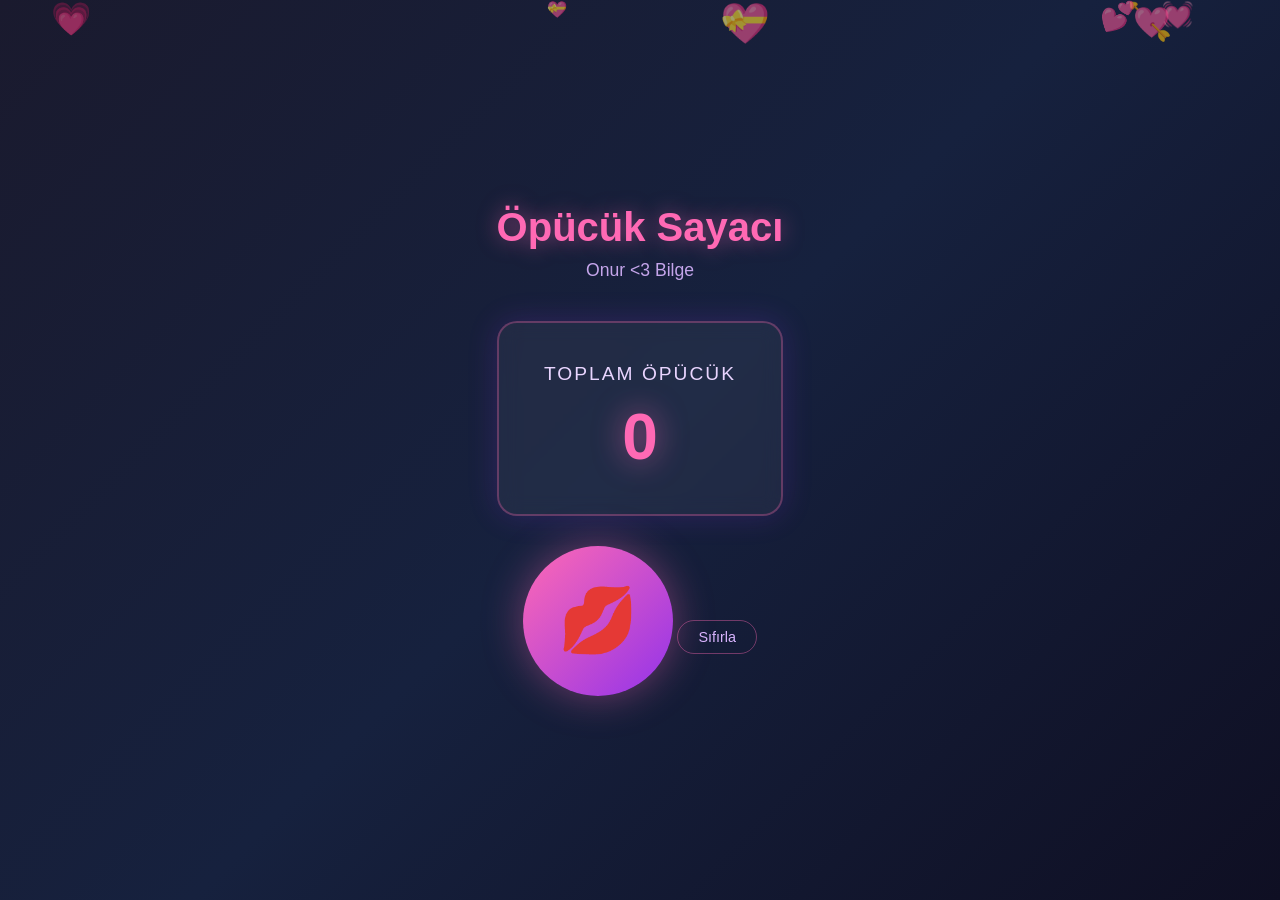
==== commit 888d8aa8: "Update index.html" ====
--- a/index.html
+++ b/index.html
@@ -233,7 +233,7 @@
 
     <div class="main-content">
         <h1 class="title">Öpücük Sayacı</h1>
-        <p class="subtitle">Dudağa tıkla, sevgiyi yay!</p>
+        <p class="subtitle">Onur <3 Bilge</p>
 
         <div class="counter-box">
             <div class="counter-label">TOPLAM ÖPÜCÜK</div>
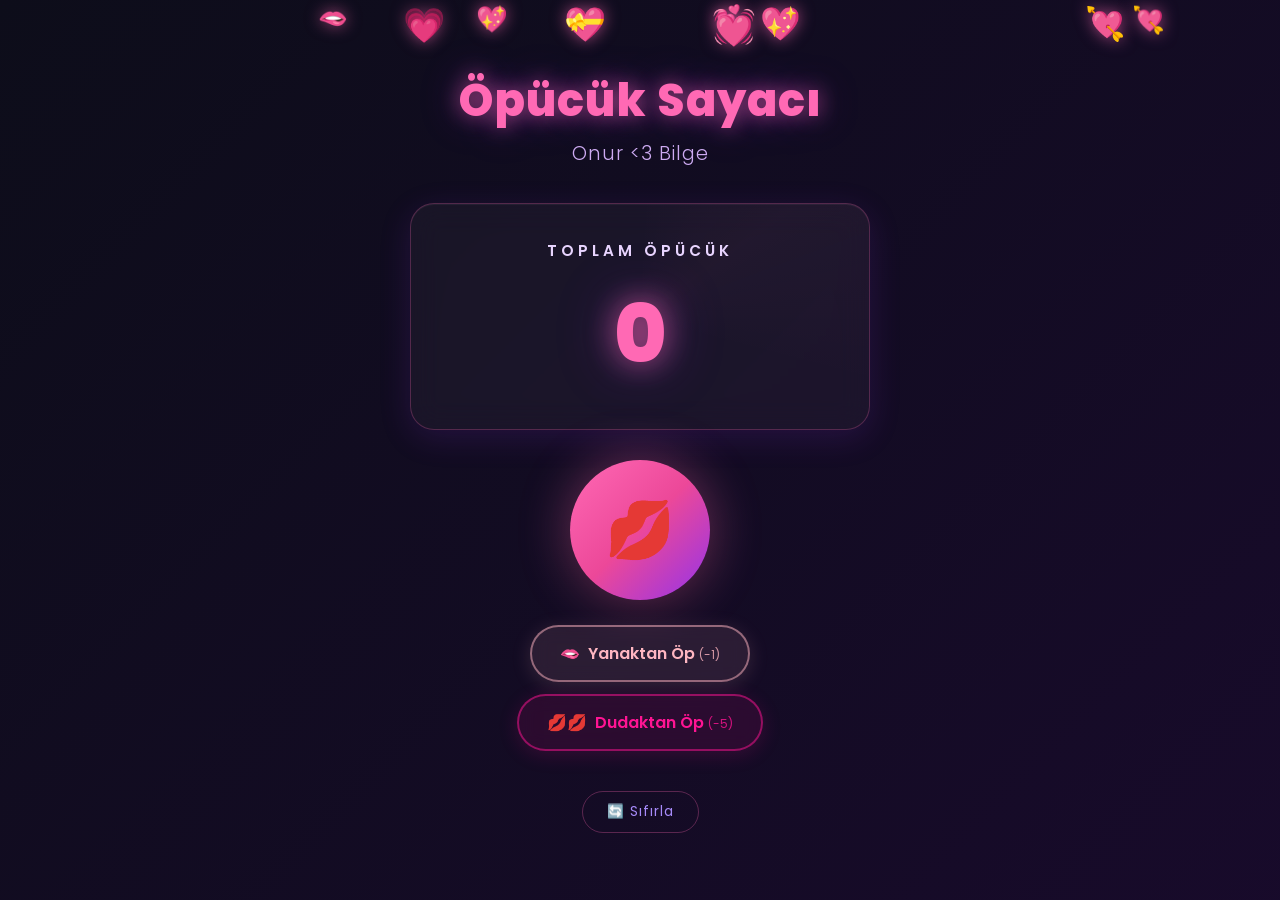
==== commit 836f89d9: "Update index.html" ====
--- a/index.html
+++ b/index.html
@@ -5,6 +5,8 @@
     <meta name="viewport" content="width=device-width, initial-scale=1.0">
     <title>Öpücük Sayacı</title>
     <style>
+        @import url('https://fonts.googleapis.com/css2?family=Poppins:wght@300;400;600;700;800&display=swap');
+
         * {
             margin: 0;
             padding: 0;
@@ -12,17 +14,26 @@
         }
 
         body {
-            background: linear-gradient(135deg, #1a1a2e 0%, #16213e 50%, #0f0f23 100%);
+            background: linear-gradient(135deg, #0d0d1a 0%, #1a0a2e 30%, #2d1b4e 60%, #0f0f23 100%);
+            background-size: 400% 400%;
+            animation: gradientShift 15s ease infinite;
             min-height: 100vh;
             display: flex;
             flex-direction: column;
             align-items: center;
             justify-content: center;
-            font-family: 'Segoe UI', Tahoma, Geneva, Verdana, sans-serif;
+            font-family: 'Poppins', sans-serif;
             overflow: hidden;
             position: relative;
         }
 
+        @keyframes gradientShift {
+            0% { background-position: 0% 50%; }
+            50% { background-position: 100% 50%; }
+            100% { background-position: 0% 50%; }
+        }
+
+        /* ===== ARKA PLAN KALPLER ===== */
         .hearts-container {
             position: fixed;
             top: 0;
@@ -36,315 +47,805 @@
 
         .heart {
             position: absolute;
-            font-size: 20px;
             animation: floatUp linear infinite;
-            opacity: 0.6;
+            filter: drop-shadow(0 0 8px rgba(255, 105, 180, 0.6));
         }
 
         @keyframes floatUp {
             0% {
-                transform: translateY(100vh) scale(0) rotate(0deg);
+                transform: translateY(100vh) scale(0) rotate(-20deg);
                 opacity: 0;
             }
-            10% {
-                opacity: 0.8;
-            }
-            90% {
-                opacity: 0.8;
+            8% {
+                opacity: 0.9;
+            }
+            92% {
+                opacity: 0.9;
             }
             100% {
-                transform: translateY(-10vh) scale(1.2) rotate(360deg);
+                transform: translateY(-15vh) scale(1.3) rotate(20deg);
                 opacity: 0;
             }
         }
 
+        /* ===== PARÇACIK CANVAS ===== */
+        #particleCanvas {
+            position: fixed;
+            top: 0;
+            left: 0;
+            width: 100%;
+            height: 100%;
+            pointer-events: none;
+            z-index: 5;
+        }
+
+        /* ===== ANA İÇERİK ===== */
         .main-content {
             position: relative;
             z-index: 10;
             text-align: center;
             padding: 20px;
+            max-width: 500px;
+            width: 90%;
         }
 
         .title {
             color: #ff69b4;
-            font-size: 2.5rem;
-            margin-bottom: 10px;
-            text-shadow: 0 0 20px rgba(255, 105, 180, 0.5);
+            font-size: 2.8rem;
+            font-weight: 800;
+            margin-bottom: 5px;
+            text-shadow: 0 0 20px rgba(255, 105, 180, 0.6), 0 0 40px rgba(147, 51, 234, 0.4);
             animation: glow 2s ease-in-out infinite alternate;
+            letter-spacing: 1px;
         }
 
         @keyframes glow {
             from {
-                text-shadow: 0 0 20px rgba(255, 105, 180, 0.5);
+                text-shadow: 0 0 20px rgba(255, 105, 180, 0.5), 0 0 30px rgba(147, 51, 234, 0.3);
             }
             to {
-                text-shadow: 0 0 30px rgba(255, 105, 180, 0.8), 0 0 40px rgba(147, 51, 234, 0.5);
+                text-shadow: 0 0 30px rgba(255, 105, 180, 0.9), 0 0 50px rgba(147, 51, 234, 0.6), 0 0 70px rgba(236, 72, 153, 0.3);
             }
         }
 
         .subtitle {
             color: #d8b4fe;
-            font-size: 1.1rem;
-            margin-bottom: 40px;
-            opacity: 0.9;
-        }
-
+            font-size: 1.2rem;
+            margin-bottom: 35px;
+            opacity: 0.95;
+            font-weight: 300;
+            letter-spacing: 1px;
+        }
+
+        /* ===== SAYAÇ KUTUSU ===== */
         .counter-box {
-            background: rgba(255, 255, 255, 0.05);
-            backdrop-filter: blur(10px);
-            border: 2px solid rgba(255, 105, 180, 0.3);
-            border-radius: 20px;
-            padding: 40px;
+            background: rgba(255, 255, 255, 0.04);
+            backdrop-filter: blur(15px);
+            -webkit-backdrop-filter: blur(15px);
+            border: 1px solid rgba(255, 105, 180, 0.25);
+            border-radius: 24px;
+            padding: 35px 30px;
             margin-bottom: 30px;
-            box-shadow: 0 0 30px rgba(147, 51, 234, 0.2);
+            box-shadow: 0 8px 32px rgba(147, 51, 234, 0.15), inset 0 1px 0 rgba(255, 255, 255, 0.05);
+            position: relative;
+            overflow: hidden;
+        }
+
+        .counter-box::before {
+            content: '';
+            position: absolute;
+            top: -50%;
+            left: -50%;
+            width: 200%;
+            height: 200%;
+            background: conic-gradient(from 0deg, transparent, rgba(255, 105, 180, 0.03), transparent 30%);
+            animation: rotate 8s linear infinite;
+        }
+
+        @keyframes rotate {
+            100% { transform: rotate(360deg); }
         }
 
         .counter-label {
             color: #e9d5ff;
-            font-size: 1.2rem;
-            margin-bottom: 15px;
-            letter-spacing: 2px;
+            font-size: 0.95rem;
+            margin-bottom: 12px;
+            letter-spacing: 4px;
+            text-transform: uppercase;
+            font-weight: 600;
+            position: relative;
+            z-index: 1;
         }
 
         .counter-value {
             color: #ff69b4;
-            font-size: 4rem;
-            font-weight: bold;
-            text-shadow: 0 0 30px rgba(255, 105, 180, 0.6);
-            transition: transform 0.2s ease;
+            font-size: 5rem;
+            font-weight: 800;
+            text-shadow: 0 0 30px rgba(255, 105, 180, 0.7), 0 0 60px rgba(147, 51, 234, 0.4);
+            transition: all 0.3s cubic-bezier(0.68, -0.55, 0.265, 1.55);
+            position: relative;
+            z-index: 1;
+            display: inline-block;
         }
 
         .counter-value.pop {
-            transform: scale(1.3);
+            transform: scale(1.4);
+            color: #ff1493;
+        }
+
+        .counter-value.shake {
+            animation: shake 0.5s cubic-bezier(.36,.07,.19,.97) both;
+            color: #ff4757;
+        }
+
+        @keyframes shake {
+            10%, 90% { transform: translate3d(-2px, 0, 0); }
+            20%, 80% { transform: translate3d(4px, 0, 0); }
+            30%, 50%, 70% { transform: translate3d(-6px, 0, 0); }
+            40%, 60% { transform: translate3d(6px, 0, 0); }
+        }
+
+        .counter-value.bounce {
+            animation: bounce 0.6s ease;
+            color: #ff69b4;
+        }
+
+        @keyframes bounce {
+            0%, 100% { transform: translateY(0); }
+            25% { transform: translateY(-15px) scale(1.1); }
+            50% { transform: translateY(5px) scale(0.95); }
+            75% { transform: translateY(-5px) scale(1.05); }
+        }
+
+        /* ===== BUTON GRUBU ===== */
+        .button-group {
+            display: flex;
+            flex-direction: column;
+            gap: 15px;
+            align-items: center;
+            margin-bottom: 25px;
+        }
+
+        .main-btn-row {
+            display: flex;
+            gap: 15px;
+            justify-content: center;
+            flex-wrap: wrap;
         }
 
         .kiss-button {
-            background: linear-gradient(135deg, #ff69b4 0%, #9333ea 100%);
+            background: linear-gradient(135deg, #ff69b4 0%, #ec4899 50%, #9333ea 100%);
             border: none;
             border-radius: 50%;
-            width: 150px;
-            height: 150px;
-            font-size: 4rem;
+            width: 140px;
+            height: 140px;
+            font-size: 3.5rem;
             cursor: pointer;
-            box-shadow: 0 0 40px rgba(255, 105, 180, 0.4);
-            transition: all 0.3s ease;
+            box-shadow: 0 0 50px rgba(255, 105, 180, 0.4), 0 10px 30px rgba(0, 0, 0, 0.3);
+            transition: all 0.3s cubic-bezier(0.68, -0.55, 0.265, 1.55);
             position: relative;
             overflow: hidden;
-        }
-
-        .kiss-button:hover {
-            transform: scale(1.1);
-            box-shadow: 0 0 60px rgba(255, 105, 180, 0.6);
-        }
-
-        .kiss-button:active {
-            transform: scale(0.95);
-        }
-
-        .kiss-button::before {
+            display: flex;
+            align-items: center;
+            justify-content: center;
+        }
+
+        .kiss-button::after {
             content: '';
             position: absolute;
-            top: 50%;
+            top: -50%;
+            left: -50%;
+            width: 200%;
+            height: 200%;
+            background: radial-gradient(circle, rgba(255,255,255,0.3) 0%, transparent 60%);
+            opacity: 0;
+            transition: opacity 0.3s;
+        }
+
+        .kiss-button:hover {
+            transform: scale(1.12) rotate(5deg);
+            box-shadow: 0 0 70px rgba(255, 105, 180, 0.7), 0 15px 40px rgba(0, 0, 0, 0.4);
+        }
+
+        .kiss-button:hover::after {
+            opacity: 1;
+        }
+
+        .kiss-button:active {
+            transform: scale(0.92) rotate(-3deg);
+        }
+
+        .kiss-button .btn-label {
+            position: absolute;
+            bottom: -28px;
             left: 50%;
-            width: 0;
-            height: 0;
-            border-radius: 50%;
-            background: rgba(255, 255, 255, 0.3);
-            transform: translate(-50%, -50%);
-            transition: width 0.6s, height 0.6s;
-        }
-
-        .kiss-button:active::before {
-            width: 300px;
-            height: 300px;
-        }
-
+            transform: translateX(-50%);
+            font-size: 0.75rem;
+            color: #ff69b4;
+            font-weight: 600;
+            white-space: nowrap;
+            text-shadow: 0 0 10px rgba(255, 105, 180, 0.5);
+            letter-spacing: 1px;
+        }
+
+        /* Alt butonlar */
+        .sub-buttons {
+            display: flex;
+            gap: 12px;
+            justify-content: center;
+            flex-wrap: wrap;
+            margin-top: 10px;
+        }
+
+        .sub-btn {
+            padding: 14px 28px;
+            border-radius: 50px;
+            border: 2px solid;
+            font-size: 1rem;
+            font-weight: 600;
+            cursor: pointer;
+            font-family: 'Poppins', sans-serif;
+            transition: all 0.3s cubic-bezier(0.68, -0.55, 0.265, 1.55);
+            position: relative;
+            overflow: hidden;
+            display: flex;
+            align-items: center;
+            gap: 8px;
+            backdrop-filter: blur(10px);
+        }
+
+        .sub-btn::before {
+            content: '';
+            position: absolute;
+            top: 0;
+            left: -100%;
+            width: 100%;
+            height: 100%;
+            background: linear-gradient(90deg, transparent, rgba(255,255,255,0.15), transparent);
+            transition: left 0.5s;
+        }
+
+        .sub-btn:hover::before {
+            left: 100%;
+        }
+
+        .sub-btn:hover {
+            transform: translateY(-3px) scale(1.05);
+        }
+
+        .sub-btn:active {
+            transform: translateY(1px) scale(0.98);
+        }
+
+        .btn-cheek {
+            background: rgba(255, 182, 193, 0.1);
+            border-color: rgba(255, 182, 193, 0.5);
+            color: #ffb6c1;
+            box-shadow: 0 4px 20px rgba(255, 182, 193, 0.15);
+        }
+
+        .btn-cheek:hover {
+            background: rgba(255, 182, 193, 0.2);
+            border-color: #ffb6c1;
+            box-shadow: 0 6px 30px rgba(255, 182, 193, 0.3);
+            color: #ffd1dc;
+        }
+
+        .btn-lips {
+            background: rgba(255, 20, 147, 0.1);
+            border-color: rgba(255, 20, 147, 0.5);
+            color: #ff1493;
+            box-shadow: 0 4px 20px rgba(255, 20, 147, 0.15);
+        }
+
+        .btn-lips:hover {
+            background: rgba(255, 20, 147, 0.2);
+            border-color: #ff1493;
+            box-shadow: 0 6px 30px rgba(255, 20, 147, 0.3);
+            color: #ff69b4;
+        }
+
+        .btn-cost {
+            font-size: 0.75rem;
+            opacity: 0.8;
+            font-weight: 400;
+        }
+
+        /* ===== SIFIRLA BUTONU ===== */
         .reset-btn {
-            margin-top: 20px;
+            margin-top: 15px;
             background: transparent;
-            border: 1px solid rgba(255, 105, 180, 0.4);
-            color: #d8b4fe;
-            padding: 8px 20px;
-            border-radius: 20px;
+            border: 1px solid rgba(255, 105, 180, 0.3);
+            color: #a78bfa;
+            padding: 10px 24px;
+            border-radius: 25px;
             cursor: pointer;
-            font-size: 0.9rem;
+            font-size: 0.85rem;
+            font-family: 'Poppins', sans-serif;
             transition: all 0.3s ease;
+            letter-spacing: 1px;
+            position: relative;
+            overflow: hidden;
         }
 
         .reset-btn:hover {
-            background: rgba(255, 105, 180, 0.2);
+            background: rgba(255, 105, 180, 0.15);
             border-color: #ff69b4;
             color: #ff69b4;
-        }
-
-        .floating-kiss {
+            box-shadow: 0 0 20px rgba(255, 105, 180, 0.2);
+        }
+
+        /* ===== UÇAN EMOJİLER ===== */
+        .floating-emoji {
             position: fixed;
             font-size: 2rem;
             pointer-events: none;
             z-index: 100;
-            animation: floatKiss 1.5s ease-out forwards;
-        }
-
-        @keyframes floatKiss {
+            animation: floatEmoji 2s cubic-bezier(0.25, 0.46, 0.45, 0.94) forwards;
+            filter: drop-shadow(0 0 10px rgba(255, 105, 180, 0.8));
+        }
+
+        @keyframes floatEmoji {
             0% {
-                transform: translateY(0) scale(1);
+                transform: translateY(0) scale(0.5) rotate(0deg);
+                opacity: 0;
+            }
+            20% {
                 opacity: 1;
+                transform: translateY(-30px) scale(1.2) rotate(10deg);
             }
             100% {
-                transform: translateY(-100px) scale(1.5);
+                transform: translateY(-150px) scale(0.3) rotate(45deg);
                 opacity: 0;
             }
         }
 
-        .particles {
+        /* ===== SAYI GÖSTERGE EFEKTİ ===== */
+        .score-popup {
+            position: fixed;
+            font-size: 1.8rem;
+            font-weight: 800;
+            pointer-events: none;
+            z-index: 200;
+            animation: scoreFloat 1.2s ease-out forwards;
+            text-shadow: 0 0 20px currentColor;
+        }
+
+        @keyframes scoreFloat {
+            0% {
+                transform: translateY(0) scale(0.5);
+                opacity: 0;
+            }
+            30% {
+                opacity: 1;
+                transform: translateY(-20px) scale(1.3);
+            }
+            100% {
+                transform: translateY(-80px) scale(0.8);
+                opacity: 0;
+            }
+        }
+
+        /* ===== RİPPL EFEKTİ ===== */
+        .ripple {
             position: absolute;
-            width: 100%;
-            height: 100%;
-            top: 0;
-            left: 0;
+            border-radius: 50%;
+            background: rgba(255, 105, 180, 0.4);
+            transform: scale(0);
+            animation: rippleEffect 0.8s ease-out;
             pointer-events: none;
-            z-index: 5;
-        }
-
-        .particle {
-            position: absolute;
-            width: 4px;
-            height: 4px;
-            background: #ff69b4;
-            border-radius: 50%;
-            animation: particleFloat 3s infinite;
-        }
-
-        @keyframes particleFloat {
-            0%, 100% {
-                transform: translateY(0) translateX(0);
+        }
+
+        @keyframes rippleEffect {
+            to {
+                transform: scale(4);
                 opacity: 0;
             }
-            50% {
-                opacity: 1;
-            }
+        }
+
+        /* ===== MİLESTONE KUTUSU ===== */
+        .milestone {
+            position: fixed;
+            top: 50%;
+            left: 50%;
+            transform: translate(-50%, -50%) scale(0);
+            background: rgba(20, 10, 40, 0.95);
+            border: 2px solid #ff69b4;
+            border-radius: 20px;
+            padding: 30px 50px;
+            z-index: 1000;
+            text-align: center;
+            animation: milestoneIn 0.5s cubic-bezier(0.68, -0.55, 0.265, 1.55) forwards;
+            box-shadow: 0 0 60px rgba(255, 105, 180, 0.4);
+            backdrop-filter: blur(20px);
+        }
+
+        @keyframes milestoneIn {
+            to {
+                transform: translate(-50%, -50%) scale(1);
+            }
+        }
+
+        .milestone-text {
+            color: #ff69b4;
+            font-size: 1.5rem;
+            font-weight: 700;
+        }
+
+        .milestone-number {
+            color: #e879f9;
+            font-size: 3rem;
+            font-weight: 800;
+            margin: 10px 0;
+            text-shadow: 0 0 30px rgba(232, 121, 249, 0.6);
+        }
+
+        /* ===== RESPONSİVE ===== */
+        @media (max-width: 480px) {
+            .title { font-size: 2rem; }
+            .counter-value { font-size: 3.5rem; }
+            .kiss-button { width: 110px; height: 110px; font-size: 2.8rem; }
+            .sub-btn { padding: 12px 20px; font-size: 0.9rem; }
         }
     </style>
 <base target="_blank">
 </head>
 <body>
+    <canvas id="particleCanvas"></canvas>
     <div class="hearts-container" id="heartsContainer"></div>
-    <div class="particles" id="particles"></div>
 
     <div class="main-content">
         <h1 class="title">Öpücük Sayacı</h1>
         <p class="subtitle">Onur <3 Bilge</p>
 
         <div class="counter-box">
-            <div class="counter-label">TOPLAM ÖPÜCÜK</div>
+            <div class="counter-label">Toplam Öpücük</div>
             <div class="counter-value" id="counter">0</div>
         </div>
 
-        <button class="kiss-button" id="kissBtn" onclick="addKiss()">💋</button>
-
-        <button class="reset-btn" onclick="resetCounter()">Sıfırla</button>
+        <div class="button-group">
+            <div class="main-btn-row">
+                <button class="kiss-button" id="kissBtn" onclick="addKiss(event)">
+                    💋
+                    <span class="btn-label">+1 ÖPÜCÜK</span>
+                </button>
+            </div>
+
+            <div class="sub-buttons">
+                <button class="sub-btn btn-cheek" id="cheekBtn" onclick="kissCheek(event)">
+                    <span>🫦</span>
+                    <span>Yanaktan Öp <span class="btn-cost">(-1)</span></span>
+                </button>
+                <button class="sub-btn btn-lips" id="lipsBtn" onclick="kissLips(event)">
+                    <span>💋💋</span>
+                    <span>Dudaktan Öp <span class="btn-cost">(-5)</span></span>
+                </button>
+            </div>
+        </div>
+
+        <button class="reset-btn" onclick="resetCounter()">🔄 Sıfırla</button>
     </div>
 
     <script>
-        // Sayacı localStorage'dan al veya 0 başlat
+        /* =====================================================
+           ÖPÜCÜK SAYACI - Gelişmiş Sürüm
+           localStorage key: "kissCount" (önceki sürümle uyumlu)
+           ===================================================== */
+
         let count = parseInt(localStorage.getItem('kissCount')) || 0;
         const counterElement = document.getElementById('counter');
         const kissBtn = document.getElementById('kissBtn');
+        const cheekBtn = document.getElementById('cheekBtn');
+        const lipsBtn = document.getElementById('lipsBtn');
         const heartsContainer = document.getElementById('heartsContainer');
-        const particlesContainer = document.getElementById('particles');
-
-        // İlk değeri göster
+        const canvas = document.getElementById('particleCanvas');
+        const ctx = canvas.getContext('2d');
+
+        // Canvas boyutlandırma
+        function resizeCanvas() {
+            canvas.width = window.innerWidth;
+            canvas.height = window.innerHeight;
+        }
+        resizeCanvas();
+        window.addEventListener('resize', resizeCanvas);
+
+        // İlk değer
         counterElement.textContent = count;
 
-        function addKiss() {
-            count++;
+        /* ===== SAYAÇ GÜNCELLEME ===== */
+        function updateCounter(newCount, type) {
+            const oldCount = count;
+            count = newCount;
             localStorage.setItem('kissCount', count);
             counterElement.textContent = count;
 
-            // Animasyon efekti
-            counterElement.classList.add('pop');
-            setTimeout(() => counterElement.classList.remove('pop'), 200);
-
-            // Uçan öpücük efekti
-            createFloatingKiss();
-
-            // Buton etrafında parçacıklar
-            createParticles();
-        }
-
+            // Animasyon sınıflarını temizle
+            counterElement.classList.remove('pop', 'shake', 'bounce');
+            void counterElement.offsetWidth; // Reflow
+
+            if (type === 'add') {
+                counterElement.classList.add('pop');
+                setTimeout(() => counterElement.classList.remove('pop'), 300);
+            } else if (type === 'remove') {
+                counterElement.classList.add('shake');
+                setTimeout(() => counterElement.classList.remove('shake'), 500);
+            } else if (type === 'bigRemove') {
+                counterElement.classList.add('bounce');
+                setTimeout(() => counterElement.classList.remove('bounce'), 600);
+            }
+
+            // Milestone kontrolü
+            checkMilestone(oldCount, count);
+        }
+
+        /* ===== +1 ÖPÜCÜK EKLE ===== */
+        function addKiss(event) {
+            updateCounter(count + 1, 'add');
+            createRipple(event);
+            spawnConfetti(event.clientX, event.clientY, 'add');
+            createFloatingEmojis(event.clientX, event.clientY, 'add');
+            showScorePopup(event.clientX, event.clientY, '+1', '#ff69b4');
+            playSound('add');
+        }
+
+        /* ===== YANAKTAN ÖP (-1) ===== */
+        function kissCheek(event) {
+            if (count < 1) {
+                showScorePopup(event.clientX, event.clientY, 'Yetersiz!', '#ff4757');
+                counterElement.classList.add('shake');
+                setTimeout(() => counterElement.classList.remove('shake'), 500);
+                return;
+            }
+            updateCounter(count - 1, 'remove');
+            createRipple(event);
+            spawnConfetti(event.clientX, event.clientY, 'remove');
+            createFloatingEmojis(event.clientX, event.clientY, 'cheek');
+            showScorePopup(event.clientX, event.clientY, '-1', '#ffb6c1');
+            playSound('remove');
+        }
+
+        /* ===== DUDAKTAN ÖP (-5) ===== */
+        function kissLips(event) {
+            if (count < 5) {
+                showScorePopup(event.clientX, event.clientY, 'Yetersiz!', '#ff4757');
+                counterElement.classList.add('shake');
+                setTimeout(() => counterElement.classList.remove('shake'), 500);
+                return;
+            }
+            updateCounter(count - 5, 'bigRemove');
+            createRipple(event);
+            spawnConfetti(event.clientX, event.clientY, 'bigRemove');
+            createFloatingEmojis(event.clientX, event.clientY, 'lips');
+            showScorePopup(event.clientX, event.clientY, '-5', '#ff1493');
+            playSound('bigRemove');
+        }
+
+        /* ===== SIFIRLA ===== */
         function resetCounter() {
-            if (confirm('Sayacı sıfırlamak istediğine emin misin?')) {
+            if (confirm('Tüm öpücükleri sıfırlamak istediğine emin misin? Bu işlem geri alınamaz!')) {
                 count = 0;
                 localStorage.setItem('kissCount', 0);
                 counterElement.textContent = count;
-            }
-        }
-
-        function createFloatingKiss() {
-            const kiss = document.createElement('div');
-            kiss.className = 'floating-kiss';
-            kiss.textContent = ['💋', '💖', '💕', '💗', '💓'][Math.floor(Math.random() * 5)];
-
-            const rect = kissBtn.getBoundingClientRect();
-            kiss.style.left = (rect.left + rect.width / 2 + (Math.random() - 0.5) * 100) + 'px';
-            kiss.style.top = (rect.top + (Math.random() - 0.5) * 50) + 'px';
-
-            document.body.appendChild(kiss);
-            setTimeout(() => kiss.remove(), 1500);
-        }
-
-        function createParticles() {
-            const rect = kissBtn.getBoundingClientRect();
-            const centerX = rect.left + rect.width / 2;
-            const centerY = rect.top + rect.height / 2;
-
-            for (let i = 0; i < 8; i++) {
-                const particle = document.createElement('div');
-                particle.className = 'particle';
-                particle.style.left = centerX + 'px';
-                particle.style.top = centerY + 'px';
-                particle.style.background = ['#ff69b4', '#9333ea', '#e879f9', '#f0abfc'][Math.floor(Math.random() * 4)];
-
-                const angle = (Math.PI * 2 * i) / 8;
-                const distance = 50 + Math.random() * 50;
-                const tx = Math.cos(angle) * distance;
-                const ty = Math.sin(angle) * distance;
-
-                particle.style.setProperty('--tx', tx + 'px');
-                particle.style.setProperty('--ty', ty + 'px');
-                particle.style.animation = `particleFloat 0.8s ease-out forwards`;
-                particle.style.transform = `translate(${tx}px, ${ty}px)`;
-
-                document.body.appendChild(particle);
-                setTimeout(() => particle.remove(), 800);
-            }
-        }
-
-        // Arka planda uçuşan kalpler oluştur
+                counterElement.classList.add('shake');
+                setTimeout(() => counterElement.classList.remove('shake'), 500);
+                showScorePopup(window.innerWidth / 2, window.innerHeight / 2, 'Sıfırlandı!', '#a78bfa');
+            }
+        }
+
+        /* ===== RİPPL EFEKTİ ===== */
+        function createRipple(event) {
+            const btn = event.currentTarget;
+            const rect = btn.getBoundingClientRect();
+            const ripple = document.createElement('span');
+            ripple.className = 'ripple';
+            const size = Math.max(rect.width, rect.height);
+            ripple.style.width = ripple.style.height = size + 'px';
+            ripple.style.left = (event.clientX - rect.left - size / 2) + 'px';
+            ripple.style.top = (event.clientY - rect.top - size / 2) + 'px';
+            btn.appendChild(ripple);
+            setTimeout(() => ripple.remove(), 800);
+        }
+
+        /* ===== UÇAN EMOJİLER ===== */
+        function createFloatingEmojis(x, y, type) {
+            const emojis = {
+                add: ['💋', '💖', '💕', '💗', '💓', '💝'],
+                cheek: ['🫦', '😘', '💕', '🥰'],
+                lips: ['💋💋', '🔥', '💖💖', '💗', '💝']
+            };
+            const list = emojis[type] || emojis.add;
+            const count = type === 'lips' ? 8 : type === 'cheek' ? 4 : 6;
+
+            for (let i = 0; i < count; i++) {
+                setTimeout(() => {
+                    const el = document.createElement('div');
+                    el.className = 'floating-emoji';
+                    el.textContent = list[Math.floor(Math.random() * list.length)];
+                    el.style.left = (x + (Math.random() - 0.5) * 120) + 'px';
+                    el.style.top = (y + (Math.random() - 0.5) * 60) + 'px';
+                    el.style.fontSize = (1.5 + Math.random() * 1.5) + 'rem';
+                    el.style.animationDuration = (1.5 + Math.random() * 1) + 's';
+                    document.body.appendChild(el);
+                    setTimeout(() => el.remove(), 2500);
+                }, i * 80);
+            }
+        }
+
+        /* ===== SKOR POPUP ===== */
+        function showScorePopup(x, y, text, color) {
+            const popup = document.createElement('div');
+            popup.className = 'score-popup';
+            popup.textContent = text;
+            popup.style.left = x + 'px';
+            popup.style.top = (y - 40) + 'px';
+            popup.style.color = color;
+            document.body.appendChild(popup);
+            setTimeout(() => popup.remove(), 1200);
+        }
+
+        /* ===== KONFETİ SİSTEMİ (Canvas) ===== */
+        let particles = [];
+
+        function spawnConfetti(x, y, type) {
+            const colors = {
+                add: ['#ff69b4', '#ec4899', '#f472b6', '#e879f9', '#f0abfc', '#fbcfe8'],
+                remove: ['#ffb6c1', '#ffd1dc', '#ff8fab', '#f4a4c0', '#e8a4c8'],
+                bigRemove: ['#ff1493', '#ff006e', '#fb5607', '#ff006e', '#c9184a']
+            };
+            const palette = colors[type] || colors.add;
+            const particleCount = type === 'bigRemove' ? 60 : type === 'remove' ? 30 : 40;
+
+            for (let i = 0; i < particleCount; i++) {
+                const angle = (Math.PI * 2 * i) / particleCount + (Math.random() - 0.5) * 0.5;
+                const speed = 3 + Math.random() * 6;
+                particles.push({
+                    x: x,
+                    y: y,
+                    vx: Math.cos(angle) * speed,
+                    vy: Math.sin(angle) * speed - 3,
+                    life: 1,
+                    decay: 0.01 + Math.random() * 0.02,
+                    size: 3 + Math.random() * 5,
+                    color: palette[Math.floor(Math.random() * palette.length)],
+                    gravity: 0.15,
+                    rotation: Math.random() * Math.PI * 2,
+                    rotationSpeed: (Math.random() - 0.5) * 0.2,
+                    shape: Math.random() > 0.5 ? 'circle' : 'rect'
+                });
+            }
+        }
+
+        function animateParticles() {
+            ctx.clearRect(0, 0, canvas.width, canvas.height);
+
+            for (let i = particles.length - 1; i >= 0; i--) {
+                const p = particles[i];
+                p.x += p.vx;
+                p.y += p.vy;
+                p.vy += p.gravity;
+                p.life -= p.decay;
+                p.rotation += p.rotationSpeed;
+                p.vx *= 0.98;
+
+                if (p.life <= 0) {
+                    particles.splice(i, 1);
+                    continue;
+                }
+
+                ctx.save();
+                ctx.translate(p.x, p.y);
+                ctx.rotate(p.rotation);
+                ctx.globalAlpha = p.life;
+                ctx.fillStyle = p.color;
+                ctx.shadowColor = p.color;
+                ctx.shadowBlur = 10;
+
+                if (p.shape === 'circle') {
+                    ctx.beginPath();
+                    ctx.arc(0, 0, p.size, 0, Math.PI * 2);
+                    ctx.fill();
+                } else {
+                    ctx.fillRect(-p.size / 2, -p.size / 2, p.size, p.size);
+                }
+
+                ctx.restore();
+            }
+
+            requestAnimationFrame(animateParticles);
+        }
+        animateParticles();
+
+        /* ===== MİLESTONE KONTROLÜ ===== */
+        function checkMilestone(oldVal, newVal) {
+            const milestones = [10, 25, 50, 100, 200, 500, 1000];
+            for (const m of milestones) {
+                if (oldVal < m && newVal >= m) {
+                    showMilestone(m);
+                    spawnConfetti(window.innerWidth / 2, window.innerHeight / 2, 'add');
+                    break;
+                }
+            }
+        }
+
+        function showMilestone(number) {
+            const div = document.createElement('div');
+            div.className = 'milestone';
+            div.innerHTML = `
+                <div class="milestone-text">🎉 Tebrikler! 🎉</div>
+                <div class="milestone-number">${number}</div>
+                <div class="milestone-text" style="font-size:1rem;color:#d8b4fe">Öpücük!</div>
+            `;
+            document.body.appendChild(div);
+            setTimeout(() => div.remove(), 2500);
+        }
+
+        /* ===== SES EFEKTİ (Web Audio API) ===== */
+        const audioCtx = new (window.AudioContext || window.webkitAudioContext)();
+
+        function playSound(type) {
+            try {
+                const oscillator = audioCtx.createOscillator();
+                const gainNode = audioCtx.createGain();
+                oscillator.connect(gainNode);
+                gainNode.connect(audioCtx.destination);
+
+                if (type === 'add') {
+                    oscillator.frequency.setValueAtTime(523, audioCtx.currentTime);
+                    oscillator.frequency.setValueAtTime(659, audioCtx.currentTime + 0.1);
+                    oscillator.frequency.setValueAtTime(784, audioCtx.currentTime + 0.2);
+                    gainNode.gain.setValueAtTime(0.1, audioCtx.currentTime);
+                    gainNode.gain.exponentialRampToValueAtTime(0.01, audioCtx.currentTime + 0.4);
+                    oscillator.start(audioCtx.currentTime);
+                    oscillator.stop(audioCtx.currentTime + 0.4);
+                } else if (type === 'remove') {
+                    oscillator.frequency.setValueAtTime(400, audioCtx.currentTime);
+                    oscillator.frequency.setValueAtTime(350, audioCtx.currentTime + 0.1);
+                    oscillator.type = 'sine';
+                    gainNode.gain.setValueAtTime(0.08, audioCtx.currentTime);
+                    gainNode.gain.exponentialRampToValueAtTime(0.01, audioCtx.currentTime + 0.3);
+                    oscillator.start(audioCtx.currentTime);
+                    oscillator.stop(audioCtx.currentTime + 0.3);
+                } else if (type === 'bigRemove') {
+                    oscillator.frequency.setValueAtTime(300, audioCtx.currentTime);
+                    oscillator.frequency.setValueAtTime(250, audioCtx.currentTime + 0.15);
+                    oscillator.frequency.setValueAtTime(200, audioCtx.currentTime + 0.3);
+                    oscillator.type = 'triangle';
+                    gainNode.gain.setValueAtTime(0.12, audioCtx.currentTime);
+                    gainNode.gain.exponentialRampToValueAtTime(0.01, audioCtx.currentTime + 0.5);
+                    oscillator.start(audioCtx.currentTime);
+                    oscillator.stop(audioCtx.currentTime + 0.5);
+                }
+            } catch (e) {}
+        }
+
+        /* ===== ARKA PLAN KALPLER ===== */
         function createHeart() {
             const heart = document.createElement('div');
             heart.className = 'heart';
-            heart.textContent = ['💖', '💕', '💗', '💓', '💝', '💘', '💋'][Math.floor(Math.random() * 7)];
+            const emojis = ['💖', '💕', '💗', '💓', '💝', '💘', '💋', '🫦'];
+            heart.textContent = emojis[Math.floor(Math.random() * emojis.length)];
             heart.style.left = Math.random() * 100 + '%';
-            heart.style.fontSize = (15 + Math.random() * 25) + 'px';
-            heart.style.animationDuration = (4 + Math.random() * 6) + 's';
-            heart.style.animationDelay = Math.random() * 2 + 's';
-            heart.style.color = ['#ff69b4', '#e879f9', '#9333ea', '#f0abfc'][Math.floor(Math.random() * 4)];
-
+            heart.style.fontSize = (14 + Math.random() * 28) + 'px';
+            heart.style.animationDuration = (5 + Math.random() * 7) + 's';
+            heart.style.animationDelay = Math.random() * 3 + 's';
+            heart.style.color = ['#ff69b4', '#e879f9', '#9333ea', '#f0abfc', '#ec4899'][Math.floor(Math.random() * 5)];
             heartsContainer.appendChild(heart);
-
-            setTimeout(() => {
-                heart.remove();
-            }, 10000);
-        }
-
-        // Sürekli kalp oluştur
-        setInterval(createHeart, 800);
-
-        // İlk başta birkaç kalp oluştur
-        for (let i = 0; i < 15; i++) {
-            setTimeout(createHeart, i * 200);
-        }
+            setTimeout(() => heart.remove(), 12000);
+        }
+
+        setInterval(createHeart, 600);
+        for (let i = 0; i < 20; i++) {
+            setTimeout(createHeart, i * 150);
+        }
+
+        /* ===== GİZLİ EASTER EGG: Boşluk tuşu = +1 öpücük ===== */
+        document.addEventListener('keydown', (e) => {
+            if (e.code === 'Space') {
+                e.preventDefault();
+                const rect = kissBtn.getBoundingClientRect();
+                addKiss({ clientX: rect.left + rect.width / 2, clientY: rect.top + rect.height / 2, currentTarget: kissBtn });
+            }
+        });
     </script>
 </body>
 </html>
